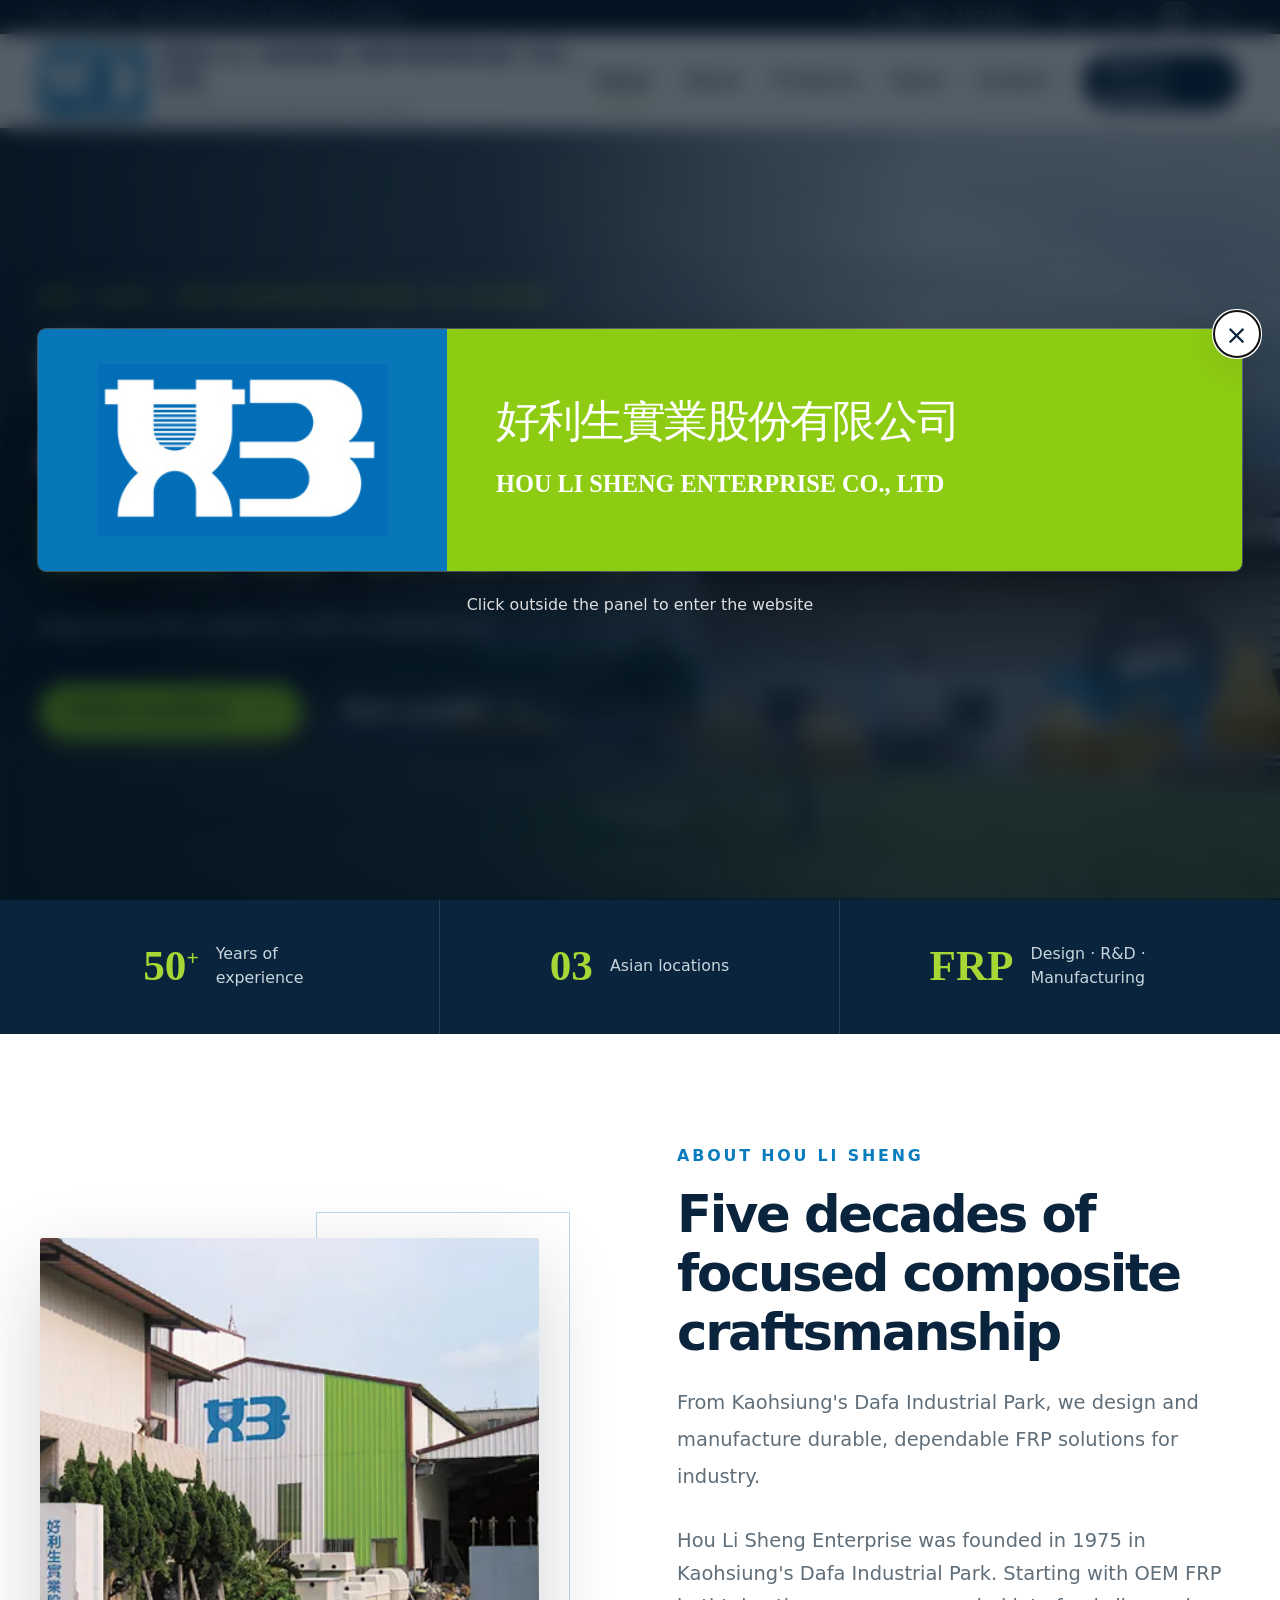
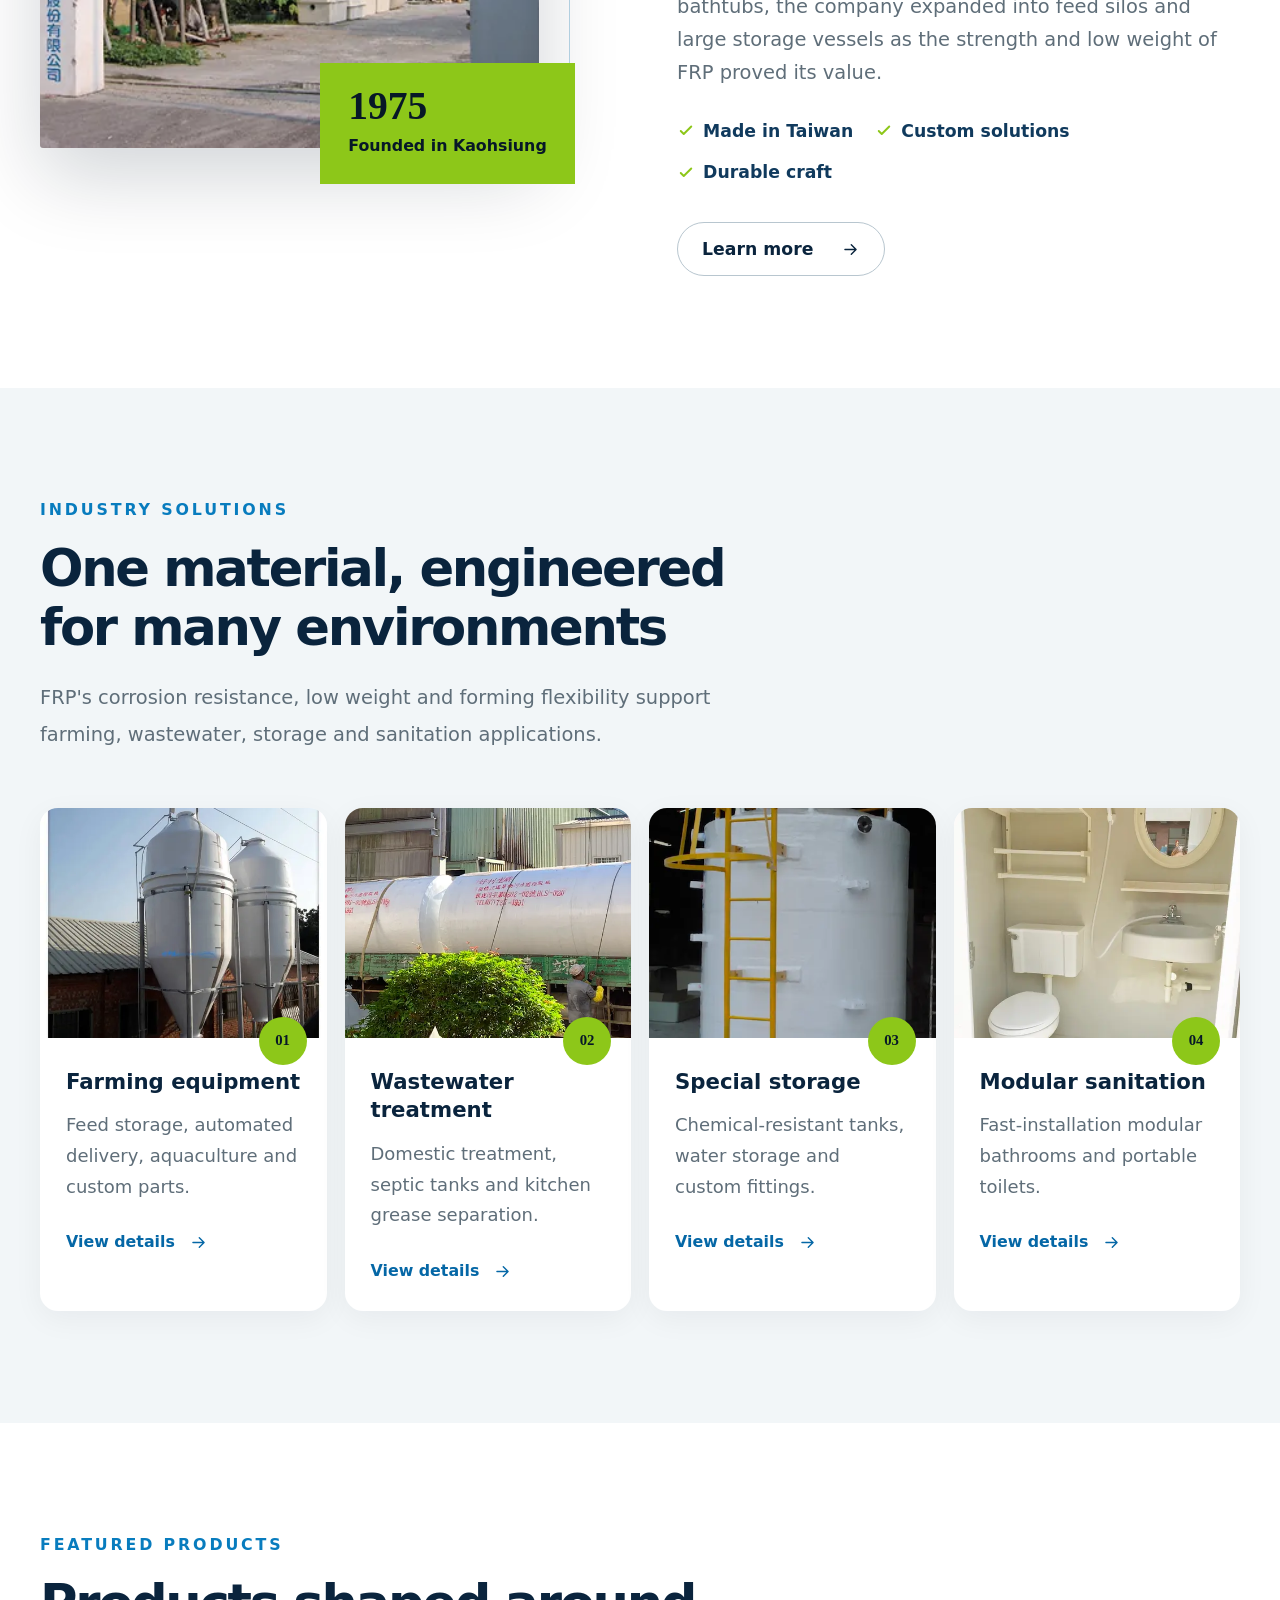
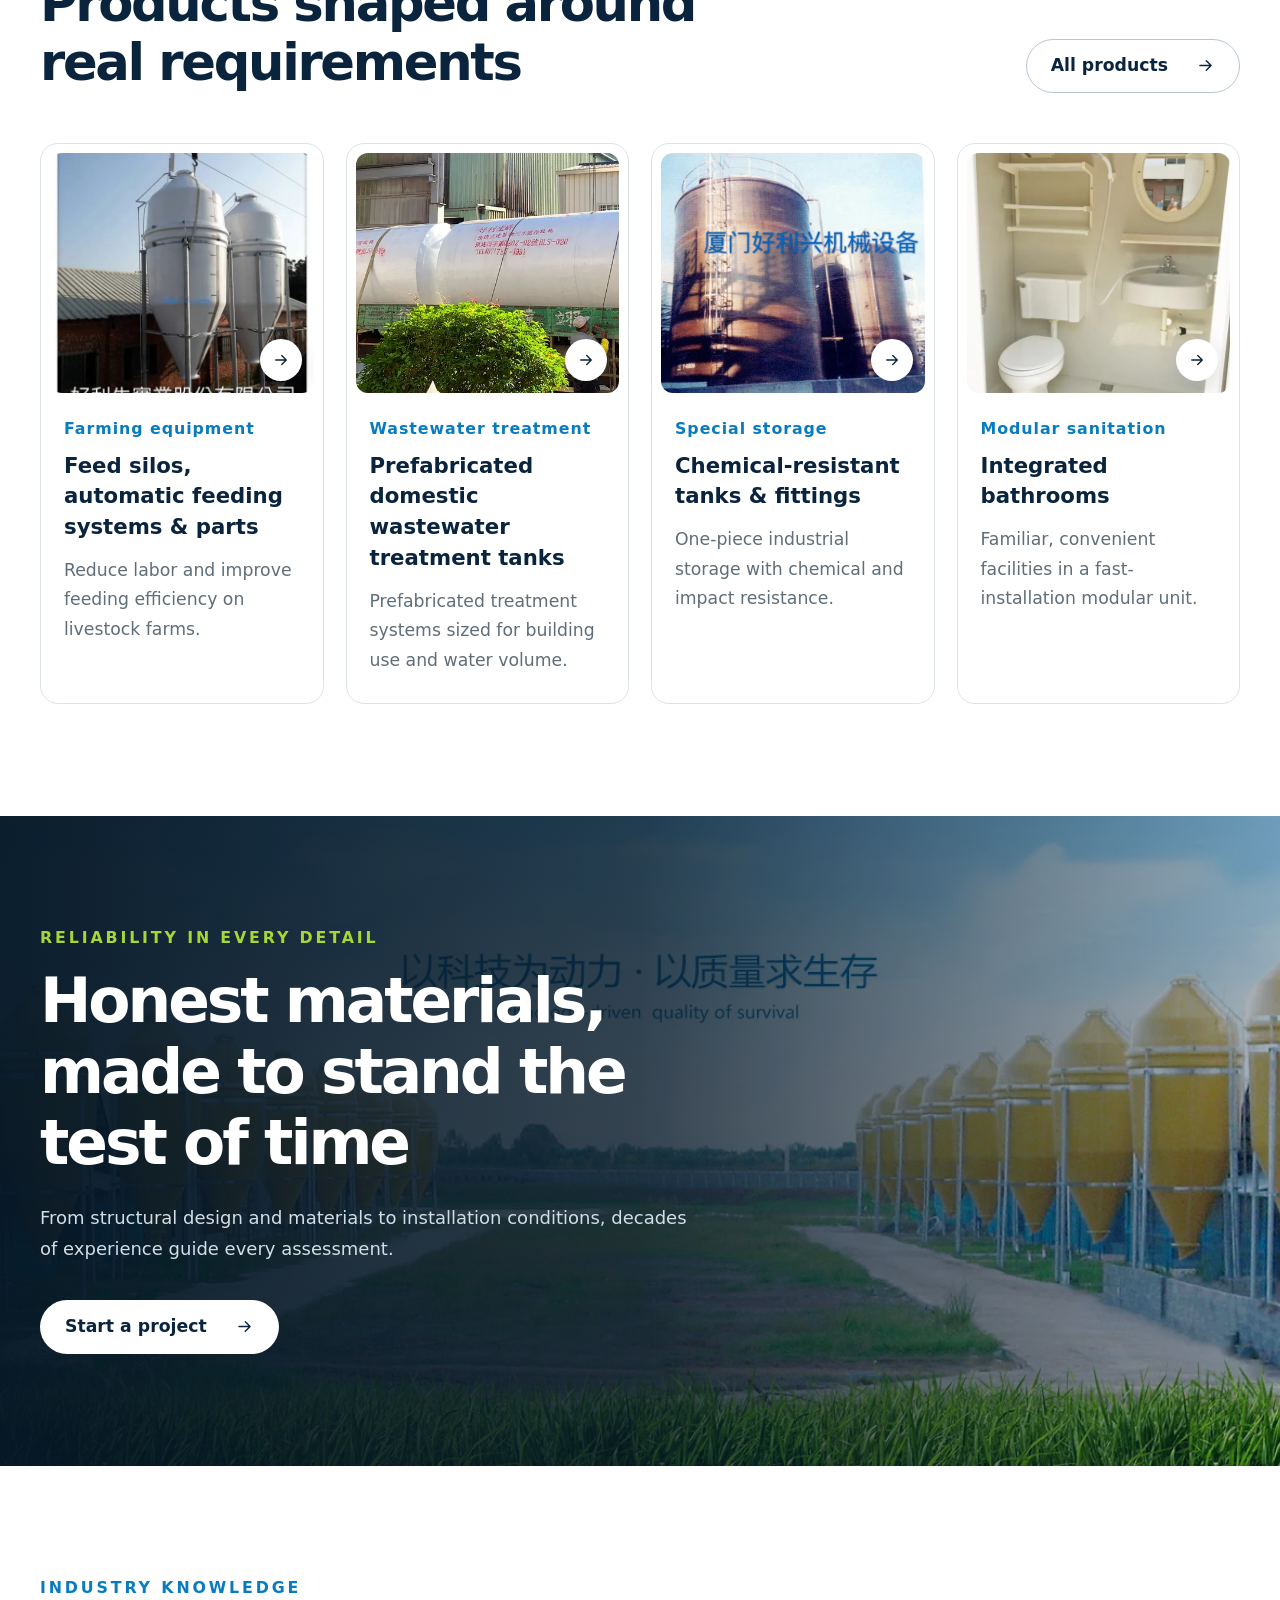
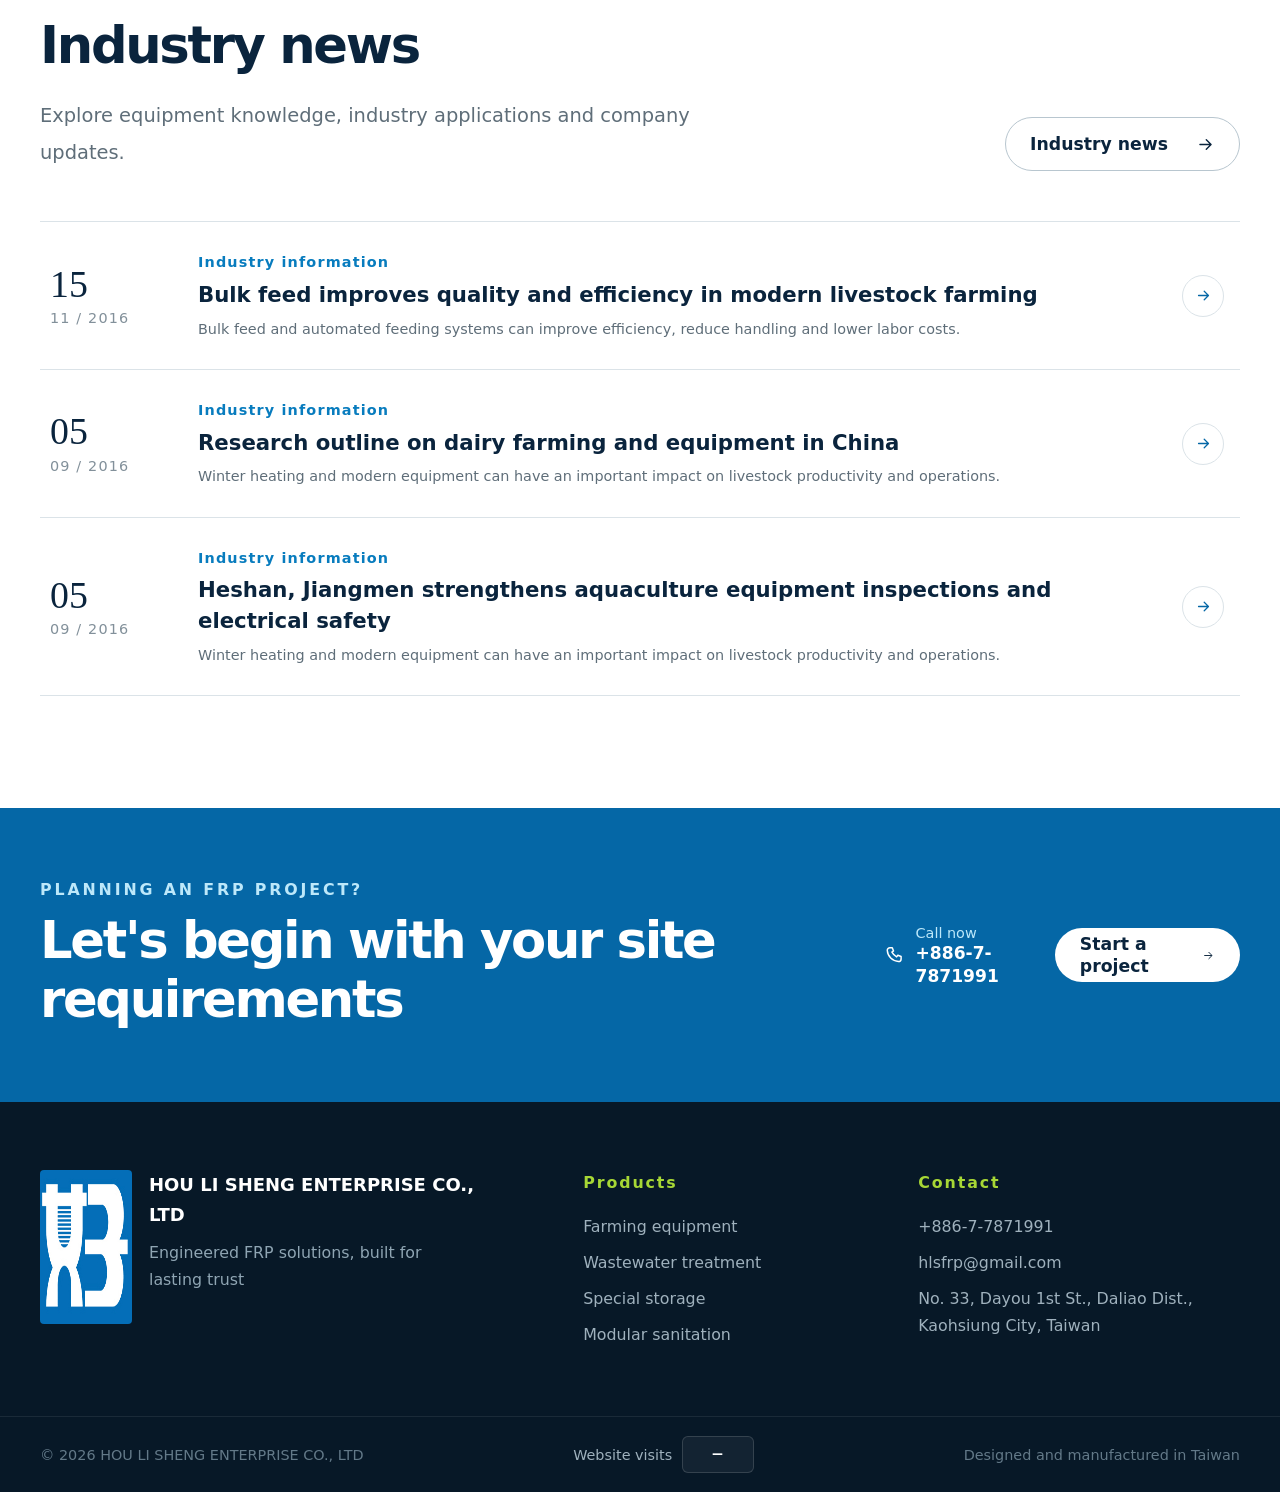
==== index.html @ 3b1efad7 "Release v1.1.0 multilingual site update" ====
<!doctype html>
<html lang="zh-Hant">
  <head>
    <meta charset="UTF-8" />
    <meta name="viewport" content="width=device-width, initial-scale=1.0" />
    <meta name="theme-color" content="#0a243d" />
    <meta name="referrer" content="strict-origin-when-cross-origin" />
    <meta
      http-equiv="Content-Security-Policy"
      content="default-src 'self'; script-src 'self' 'sha256-veTnr4Eda9yhyCfY8hllfegcX+J11ab2pRYOq3/Vygo='; style-src 'self' 'unsafe-inline'; img-src 'self' data:; connect-src 'self' https://page-views-api.ratneshc.com; frame-src https://maps.google.com; font-src 'self' data:; object-src 'none'; base-uri 'self'; form-action 'self' mailto:; upgrade-insecure-requests"
    />
    <meta
      name="description"
      content="好利生實業股份有限公司自 1975 年深耕 FRP 製造，提供養殖設備、污水處理設施、耐酸鹼桶槽、儲水槽、整體浴室與活動廁所等客製化產品。"
    />
    <meta name="keywords" content="好利生,FRP,玻璃纖維,飼料桶,自動送料,污水處理,化糞池,耐酸鹼桶槽,活動廁所" />
    <meta property="og:title" content="好利生實業｜專業 FRP 設計製造" />
    <meta property="og:description" content="超過半世紀的 FRP 設計、研發與製造經驗。" />
    <meta property="og:type" content="website" />
    <meta property="og:image" content="public/assets/legacy/2_rssu.jpg" />
    <link rel="icon" href="public/assets/legacy/www.ico" />
    <link rel="preload" as="image" href="public/assets/optimized/17_u2wr.webp" type="image/webp" fetchpriority="high" />
    <link rel="stylesheet" href="styles.css" />
    <title>好利生實業｜專業 FRP 設計製造</title>
    <script type="application/ld+json">
      {
        "@context": "https://schema.org",
        "@type": "Organization",
        "name": "好利生實業股份有限公司",
        "alternateName": "HOU LI SHENG ENTERPRISE CO., LTD",
        "foundingDate": "1975",
        "email": "hlsfrp@gmail.com",
        "telephone": "+886-7-7871991",
        "faxNumber": "+886-7-7872906",
        "address": {
          "@type": "PostalAddress",
          "streetAddress": "大有一街33號",
          "addressLocality": "大寮區",
          "addressRegion": "高雄市",
          "addressCountry": "TW"
        }
      }
    </script>
    <script src="localization.js" defer></script>
    <script src="content.js" defer></script>
    <script src="content-service.js" defer></script>
    <script src="app.js" defer></script>
  </head>
  <body>
    <a class="skip-link" href="#main-content">跳至主要內容</a>
    <div id="welcome-overlay" class="welcome-overlay" hidden>
      <section class="welcome-panel" role="dialog" aria-modal="true" aria-labelledby="welcome-title">
        <button class="welcome-close" type="button" aria-label="關閉歡迎畫面">×</button>
        <div class="welcome-logo-block">
          <div class="welcome-logo"><img src="public/assets/optimized/11_n090.webp" width="259" height="154" alt="好利生企業識別標誌" /></div>
          <div class="welcome-company">
            <h2 id="welcome-title">好利生實業股份有限公司</h2>
            <p>HOU LI SHENG ENTERPRISE CO., LTD</p>
          </div>
        </div>
        <p class="welcome-hint" data-welcome-hint>點擊畫面周圍進入網站</p>
      </section>
    </div>
    <div id="reload-guard" class="reload-guard" role="status" aria-live="polite" hidden><span></span><p>請稍候，網站安全載入中⋯</p></div>
    <div id="site-shell">
      <header id="site-header" class="site-header"></header>
      <main id="main-content" tabindex="-1"></main>
      <footer id="site-footer" class="site-footer"></footer>
    </div>
    <div id="toast" class="toast" role="status" aria-live="polite"></div>
    <dialog id="lightbox" class="lightbox">
      <button class="lightbox-close" type="button" aria-label="關閉圖片">×</button>
      <img src="" alt="" />
    </dialog>
    <noscript>本網站需要 JavaScript 才能顯示完整內容，請啟用後重新整理。</noscript>
  </body>
</html>
---- styles.css ----
:root {
  --navy-950: #071827;
  --navy-900: #0a243d;
  --navy-800: #103a5d;
  --blue-700: #0567a6;
  --blue-600: #087cbe;
  --blue-100: #dff2fb;
  --lime-500: #8dc719;
  --lime-400: #a7d735;
  --gold-500: #e3aa25;
  --ink: #142432;
  --muted: #5f6e79;
  --line: #dbe3e8;
  --mist: #f2f6f8;
  --white: #fff;
  --shadow-sm: 0 12px 34px rgba(7, 24, 39, 0.09);
  --shadow-lg: 0 28px 80px rgba(7, 24, 39, 0.18);
  --radius-sm: 10px;
  --radius-md: 18px;
  --radius-lg: 28px;
  --container: 1200px;
  color-scheme: light;
  font-family: "Noto Sans TC", "PingFang TC", "Microsoft JhengHei", system-ui, -apple-system, BlinkMacSystemFont, "Segoe UI", sans-serif;
  font-synthesis: none;
  text-rendering: optimizeLegibility;
}

* {
  box-sizing: border-box;
}

[hidden] {
  display: none !important;
}

html {
  scroll-behavior: smooth;
  scroll-padding-top: 110px;
  font-size: 112.5%;
}

body {
  margin: 0;
  color: var(--ink);
  background: var(--white);
  min-width: 320px;
  line-height: 1.7;
  overflow-x: hidden;
}

body::selection {
  background: var(--lime-400);
  color: var(--navy-950);
}

img {
  display: block;
  max-width: 100%;
}

a {
  color: inherit;
  text-decoration: none;
}

button,
input,
textarea {
  font: inherit;
}

button {
  color: inherit;
}

svg {
  fill: none;
  stroke: currentColor;
  stroke-width: 1.8;
  stroke-linecap: round;
  stroke-linejoin: round;
}

.container {
  width: min(calc(100% - 48px), var(--container));
  margin-inline: auto;
}

.section {
  position: relative;
  padding: 112px 0;
}

.skip-link {
  position: fixed;
  z-index: 1000;
  top: 10px;
  left: 10px;
  padding: 10px 16px;
  border-radius: 8px;
  background: var(--white);
  color: var(--navy-950);
  transform: translateY(-150%);
}

.skip-link:focus {
  transform: translateY(0);
}

.eyebrow,
.hero-kicker {
  margin: 0 0 18px;
  color: var(--blue-600);
  font-size: 0.77rem;
  font-weight: 800;
  letter-spacing: 0.18em;
  line-height: 1.3;
  text-transform: uppercase;
}

.section-heading {
  max-width: 760px;
}

.section-heading-center {
  margin-inline: auto;
  text-align: center;
}

.section-heading h2 {
  max-width: 720px;
  margin: 0;
  color: var(--navy-900);
  font-size: clamp(2rem, 4vw, 3.35rem);
  font-weight: 760;
  letter-spacing: -0.045em;
  line-height: 1.16;
}

.section-heading-center h2,
.section-heading-center .section-lead {
  margin-inline: auto;
}

.section-lead {
  max-width: 680px;
  margin: 22px 0 0;
  color: var(--muted);
  font-size: 1.06rem;
  line-height: 1.9;
}

.button {
  display: inline-flex;
  align-items: center;
  justify-content: center;
  min-height: 54px;
  gap: 28px;
  padding: 0 24px;
  border: 1px solid transparent;
  border-radius: 999px;
  font-size: 0.92rem;
  font-weight: 750;
  transition: transform 180ms ease, background 180ms ease, color 180ms ease, border-color 180ms ease;
}

.button svg,
.text-link svg,
.nav-cta svg {
  width: 19px;
  height: 19px;
  transition: transform 180ms ease;
}

.button:hover,
.button:focus-visible {
  transform: translateY(-2px);
}

.button:hover svg,
.text-link:hover svg,
.nav-cta:hover svg {
  transform: translateX(4px);
}

.button-primary {
  background: var(--lime-500);
  color: var(--navy-950);
  box-shadow: 0 12px 28px rgba(141, 199, 25, 0.22);
}

.button-primary:hover {
  background: var(--lime-400);
}

.button-ghost {
  border-color: rgba(255, 255, 255, 0.5);
  color: var(--white);
}

.button-ghost:hover {
  border-color: var(--white);
  background: rgba(255, 255, 255, 0.1);
}

.button-outline {
  border-color: #b8c6cf;
  color: var(--navy-900);
}

.button-outline:hover {
  border-color: var(--navy-900);
  background: var(--navy-900);
  color: var(--white);
}

.button-light {
  background: var(--white);
  color: var(--navy-900);
}

.reveal {
  opacity: 0;
  transform: translateY(24px);
  transition: opacity 650ms ease var(--delay, 0ms), transform 650ms cubic-bezier(0.2, 0.7, 0.2, 1) var(--delay, 0ms);
}

.reveal.visible {
  opacity: 1;
  transform: translateY(0);
}

/* Header */
.site-header {
  position: sticky;
  z-index: 100;
  top: 0;
  background: var(--white);
  box-shadow: 0 1px 0 rgba(10, 36, 61, 0.09);
}

.utility-bar {
  background: var(--navy-950);
  color: #b9c8d2;
  font-size: 0.71rem;
  letter-spacing: 0.08em;
}

.utility-inner {
  display: flex;
  align-items: center;
  justify-content: space-between;
  min-height: 34px;
}

.utility-actions,
.utility-actions a,
.language-switch {
  display: flex;
  align-items: center;
}

.utility-actions {
  gap: 14px;
}

.utility-actions a {
  gap: 7px;
  color: var(--white);
}

.utility-actions svg {
  width: 14px;
  height: 14px;
}

.utility-divider {
  width: 1px;
  height: 13px;
  background: rgba(255, 255, 255, 0.22);
}

.language-switch {
  gap: 4px;
  padding: 0;
  border: 0;
  background: transparent;
}

.language-switch button {
  min-height: 28px;
  padding: 2px 8px;
  border: 1px solid transparent;
  border-radius: 999px;
  background: transparent;
  color: #8da0ad;
  font-size: 0.74rem;
  cursor: pointer;
}

.language-switch button:hover,
.language-switch button:focus-visible {
  color: var(--white);
}

.language-switch button.active {
  border-color: rgba(255, 255, 255, 0.28);
  background: rgba(255, 255, 255, 0.1);
  color: var(--white);
}

.nav-shell {
  background: rgba(255, 255, 255, 0.97);
}

.nav-inner {
  display: flex;
  align-items: center;
  justify-content: space-between;
  min-height: 94px;
}

.brand,
.brand-copy {
  display: flex;
}

.brand {
  align-items: center;
  gap: 15px;
}

.brand-mark {
  display: grid;
  place-items: center;
  width: 114px;
  height: 68px;
  overflow: hidden;
  border-radius: 6px;
  background: var(--blue-700);
  box-shadow: 0 8px 20px rgba(5, 103, 166, 0.16);
}

.brand-mark img {
  width: 100%;
  height: 100%;
  object-fit: contain;
}

.brand-copy {
  flex-direction: column;
  line-height: 1.2;
}

.brand-copy strong {
  color: var(--navy-900);
  font-size: 1.12rem;
  letter-spacing: 0.05em;
}

.brand-copy small {
  margin-top: 6px;
  color: #71818d;
  font-family: Georgia, serif;
  font-size: 0.61rem;
  letter-spacing: 0.08em;
}

.main-nav {
  display: flex;
  align-items: center;
  gap: 32px;
}

.main-nav > a:not(.nav-cta) {
  position: relative;
  padding: 28px 0;
  color: #405361;
  font-size: 0.86rem;
  font-weight: 700;
}

.main-nav > a:not(.nav-cta)::after {
  position: absolute;
  right: 0;
  bottom: 20px;
  left: 0;
  height: 2px;
  background: var(--lime-500);
  content: "";
  transform: scaleX(0);
  transform-origin: left;
  transition: transform 180ms ease;
}

.main-nav > a:hover::after,
.main-nav > a.active::after {
  transform: scaleX(1);
}

.main-nav > a.active {
  color: var(--navy-900);
}

.nav-cta {
  display: inline-flex;
  align-items: center;
  gap: 17px;
  min-height: 44px;
  padding: 0 18px;
  border-radius: 999px;
  background: var(--navy-900);
  color: var(--white);
  font-size: 0.79rem;
  font-weight: 750;
}

.menu-toggle {
  display: none;
  width: 44px;
  height: 44px;
  padding: 11px;
  border: 0;
  border-radius: 50%;
  background: var(--mist);
  cursor: pointer;
}

.menu-toggle span {
  display: block;
  height: 2px;
  margin: 4px 0;
  background: var(--navy-900);
  transition: transform 180ms ease, opacity 180ms ease;
}

/* Home hero */
.hero {
  position: relative;
  min-height: min(770px, calc(100svh - 112px));
  overflow: hidden;
  background: var(--navy-950);
  color: var(--white);
}

.hero-backdrop {
  position: absolute;
  inset: 0;
  background:
    linear-gradient(90deg, rgba(4, 21, 35, 0.95) 0%, rgba(6, 28, 47, 0.76) 39%, rgba(5, 25, 42, 0.18) 72%),
    linear-gradient(0deg, rgba(5, 24, 39, 0.35), transparent 45%),
    url("public/assets/optimized/17_u2wr.webp") center / cover no-repeat;
  transform: scale(1.015);
  animation: hero-in 1.1s cubic-bezier(0.2, 0.7, 0.2, 1) both;
}

.hero::after {
  position: absolute;
  inset: 0;
  background-image: linear-gradient(rgba(255, 255, 255, 0.025) 1px, transparent 1px), linear-gradient(90deg, rgba(255, 255, 255, 0.025) 1px, transparent 1px);
  background-size: 84px 84px;
  content: "";
  pointer-events: none;
}

@keyframes hero-in {
  from { opacity: 0; transform: scale(1.07); }
  to { opacity: 1; transform: scale(1.015); }
}

.hero-layout {
  position: relative;
  z-index: 2;
  display: flex;
  align-items: center;
  justify-content: space-between;
  min-height: inherit;
  padding-block: 110px;
}

.hero-copy {
  max-width: 750px;
  animation: copy-in 850ms 160ms ease both;
}

@keyframes copy-in {
  from { opacity: 0; transform: translateY(25px); }
  to { opacity: 1; transform: translateY(0); }
}

.hero-kicker {
  color: var(--lime-400);
}

.hero-copy h1 {
  margin: 0;
  font-size: clamp(3rem, 6.3vw, 6rem);
  font-weight: 720;
  letter-spacing: -0.065em;
  line-height: 1.06;
}

.hero-copy h1 em {
  color: var(--lime-400);
  font-style: normal;
}

.hero-copy > p:not(.hero-kicker) {
  max-width: 580px;
  margin: 28px 0 0;
  color: #d7e3ea;
  font-size: clamp(1rem, 1.5vw, 1.2rem);
}

.hero-actions {
  display: flex;
  flex-wrap: wrap;
  gap: 14px;
  margin-top: 40px;
}

.hero-stamp {
  display: flex;
  flex: 0 0 144px;
  flex-direction: column;
  align-items: center;
  justify-content: center;
  width: 144px;
  height: 144px;
  margin: 300px 15px 0 40px;
  border: 1px solid rgba(255, 255, 255, 0.42);
  border-radius: 50%;
  background: rgba(5, 25, 42, 0.38);
  backdrop-filter: blur(8px);
  transform: rotate(-8deg);
}

.hero-stamp span,
.hero-stamp small {
  font-size: 0.55rem;
  letter-spacing: 0.15em;
}

.hero-stamp strong {
  margin: -1px 0;
  font-family: Georgia, serif;
  font-size: 2rem;
}

.scroll-cue {
  position: absolute;
  z-index: 3;
  bottom: 30px;
  left: 50%;
  display: flex;
  flex-direction: column;
  align-items: center;
  gap: 10px;
  color: rgba(255, 255, 255, 0.72);
  font-size: 0.66rem;
  letter-spacing: 0.14em;
  text-transform: uppercase;
  transform: translateX(-50%);
}

.scroll-cue i {
  width: 1px;
  height: 32px;
  overflow: hidden;
  background: rgba(255, 255, 255, 0.3);
}

.scroll-cue i::after {
  display: block;
  width: 100%;
  height: 50%;
  background: var(--lime-400);
  content: "";
  animation: scroll-pulse 1.8s ease-in-out infinite;
}

@keyframes scroll-pulse {
  from { transform: translateY(-100%); }
  to { transform: translateY(220%); }
}

.capability-strip {
  background: var(--navy-900);
  color: var(--white);
}

.capability-grid {
  display: grid;
  grid-template-columns: repeat(3, 1fr);
}

.capability-grid > div {
  display: flex;
  align-items: center;
  justify-content: center;
  min-height: 136px;
  gap: 17px;
  border-right: 1px solid rgba(255, 255, 255, 0.12);
}

.capability-grid > div:last-child {
  border: 0;
}

.capability-grid strong {
  color: var(--lime-400);
  font-family: Georgia, serif;
  font-size: 2.4rem;
  line-height: 1;
}

.capability-grid sup {
  font-size: 0.5em;
}

.capability-grid span {
  max-width: 120px;
  color: #c8d5dd;
  font-size: 0.77rem;
  line-height: 1.5;
}

/* About */
.split-layout {
  display: grid;
  grid-template-columns: minmax(0, 0.95fr) minmax(0, 1fr);
  align-items: center;
  gap: clamp(60px, 8vw, 115px);
}

.about-visual {
  position: relative;
  padding: 0 36px 36px 0;
}

.about-visual::before {
  position: absolute;
  top: -26px;
  right: 5px;
  width: 47%;
  height: 84%;
  border: 1px solid #b9d8e8;
  content: "";
}

.image-frame {
  position: relative;
  height: 510px;
  overflow: hidden;
  border-radius: 3px;
  background: var(--mist);
  box-shadow: var(--shadow-lg);
}

.image-frame img {
  width: 100%;
  height: 100%;
  object-fit: cover;
}

.experience-card {
  position: absolute;
  right: 0;
  bottom: 0;
  display: flex;
  flex-direction: column;
  min-width: 190px;
  padding: 24px 28px;
  background: var(--lime-500);
  color: var(--navy-950);
}

.experience-card strong {
  font-family: Georgia, serif;
  font-size: 2.2rem;
  line-height: 1;
}

.experience-card span {
  margin-top: 7px;
  font-size: 0.76rem;
  font-weight: 750;
}

.about-copy .body-copy {
  margin: 28px 0;
  color: var(--muted);
  font-size: 1rem;
}

.mini-values {
  display: flex;
  flex-wrap: wrap;
  gap: 12px 22px;
  margin-bottom: 35px;
}

.mini-values span {
  display: inline-flex;
  align-items: center;
  gap: 8px;
  color: var(--navy-800);
  font-size: 0.82rem;
  font-weight: 750;
}

.mini-values svg {
  width: 18px;
  height: 18px;
  color: var(--lime-500);
  stroke-width: 2.6;
}

/* Category and product cards */
.category-section {
  background: var(--mist);
}

.category-section .section-heading {
  margin-bottom: 54px;
}

.category-grid {
  display: grid;
  grid-template-columns: repeat(4, 1fr);
  gap: 18px;
}

.category-card {
  overflow: hidden;
  border-radius: var(--radius-md);
  background: var(--white);
  box-shadow: 0 8px 30px rgba(7, 24, 39, 0.05);
  transition: transform 220ms ease, box-shadow 220ms ease;
}

.category-card:hover {
  box-shadow: var(--shadow-sm);
  transform: translateY(-6px);
}

.category-image {
  height: 230px;
  overflow: hidden;
  background: #dfe7eb;
}

.category-image img {
  width: 100%;
  height: 100%;
  object-fit: cover;
  transition: transform 500ms ease;
}

.category-card:hover .category-image img {
  transform: scale(1.045);
}

.category-content {
  position: relative;
  min-height: 250px;
  padding: 30px 26px 26px;
}

.category-number {
  position: absolute;
  top: -21px;
  right: 20px;
  display: grid;
  place-items: center;
  width: 48px;
  height: 48px;
  border-radius: 50%;
  background: var(--lime-500);
  color: var(--navy-950);
  font-family: Georgia, serif;
  font-size: 0.82rem;
  font-weight: 700;
}

.category-content h3 {
  margin: 0;
  color: var(--navy-900);
  font-size: 1.25rem;
  line-height: 1.35;
}

.category-content p {
  margin: 14px 0 24px;
  color: var(--muted);
  font-size: 0.87rem;
}

.text-link {
  display: inline-flex;
  align-items: center;
  gap: 14px;
  color: var(--blue-700);
  font-size: 0.78rem;
  font-weight: 750;
}

.heading-row {
  display: flex;
  align-items: flex-end;
  justify-content: space-between;
  gap: 30px;
  margin-bottom: 50px;
}

.product-grid {
  display: grid;
  grid-template-columns: repeat(4, 1fr);
  gap: 22px;
}

.product-card {
  min-width: 0;
  border: 1px solid var(--line);
  border-radius: var(--radius-md);
  background: var(--white);
  transition: transform 220ms ease, border-color 220ms ease, box-shadow 220ms ease;
}

.product-card:hover {
  border-color: transparent;
  box-shadow: var(--shadow-sm);
  transform: translateY(-5px);
}

.product-card > a {
  display: block;
  height: 100%;
}

.product-image {
  position: relative;
  height: 240px;
  margin: 9px 9px 0;
  overflow: hidden;
  border-radius: 12px;
  background: var(--mist);
}

.product-image img {
  width: 100%;
  height: 100%;
  object-fit: cover;
  transition: transform 500ms ease;
}

.product-card:hover .product-image img {
  transform: scale(1.055);
}

.product-arrow {
  position: absolute;
  right: 12px;
  bottom: 12px;
  display: grid;
  place-items: center;
  width: 42px;
  height: 42px;
  border-radius: 50%;
  background: var(--white);
  color: var(--navy-900);
  box-shadow: 0 8px 24px rgba(7, 24, 39, 0.15);
}

.product-arrow svg {
  width: 18px;
  height: 18px;
}

.product-content {
  padding: 23px 23px 28px;
}

.product-content > p {
  margin: 0 0 8px;
  color: var(--blue-600);
  font-size: 0.7rem;
  font-weight: 750;
  letter-spacing: 0.06em;
}

.product-content h3 {
  margin: 0;
  color: var(--navy-900);
  font-size: 1.08rem;
  line-height: 1.45;
}

.product-content > span {
  display: block;
  margin-top: 13px;
  color: var(--muted);
  font-size: 0.82rem;
  line-height: 1.7;
}

/* Quality, news, CTA */
.quality-banner {
  min-height: 580px;
  display: flex;
  align-items: center;
  overflow: hidden;
  background: var(--navy-950);
  color: var(--white);
}

.quality-image {
  position: absolute;
  inset: 0;
  background:
    linear-gradient(90deg, rgba(5, 23, 38, 0.96) 0%, rgba(5, 23, 38, 0.78) 50%, rgba(5, 23, 38, 0.24) 100%),
    url("public/assets/optimized/2_rssu.webp") center / cover no-repeat;
  opacity: 0.9;
}

.quality-content {
  position: relative;
  z-index: 1;
  max-width: var(--container);
}

.quality-content > * {
  max-width: 660px;
}

.quality-content .eyebrow {
  color: var(--lime-400);
}

.quality-content h2 {
  margin: 0;
  font-size: clamp(2.3rem, 4.8vw, 4.2rem);
  letter-spacing: -0.05em;
  line-height: 1.15;
}

.quality-content p:not(.eyebrow) {
  margin: 25px 0 35px;
  color: #d2dee5;
}

.news-preview {
  background: var(--white);
}

.home-news-list {
  border-top: 1px solid var(--line);
}

.news-row {
  border-bottom: 1px solid var(--line);
}

.news-row > a {
  display: grid;
  grid-template-columns: 112px minmax(0, 1fr) 48px;
  align-items: center;
  gap: 36px;
  padding: 28px 10px;
  transition: background 180ms ease, padding 180ms ease;
}

.news-row > a:hover {
  padding-inline: 22px;
  background: var(--mist);
}

.news-row time {
  display: flex;
  flex-direction: column;
  color: var(--navy-900);
  line-height: 1;
}

.news-row time strong {
  font-family: Georgia, serif;
  font-size: 2.1rem;
  font-weight: 500;
}

.news-row time span {
  margin-top: 8px;
  color: #82909a;
  font-size: 0.66rem;
  letter-spacing: 0.08em;
}

.news-row > a > div > p {
  margin: 0 0 5px;
  color: var(--blue-600);
  font-size: 0.65rem;
  font-weight: 800;
  letter-spacing: 0.08em;
}

.news-row h3 {
  margin: 0;
  color: var(--navy-900);
  font-size: 1.08rem;
  line-height: 1.45;
}

.news-row > a > div > span {
  display: block;
  margin-top: 6px;
  color: var(--muted);
  font-size: 0.78rem;
}

.news-row > a > i {
  display: grid;
  place-items: center;
  width: 42px;
  height: 42px;
  border: 1px solid var(--line);
  border-radius: 50%;
  color: var(--blue-700);
  font-style: normal;
  transition: background 180ms ease, color 180ms ease;
}

.news-row > a:hover > i {
  background: var(--lime-500);
  color: var(--navy-950);
}

.news-row i svg {
  width: 17px;
  height: 17px;
}

.cta-section {
  padding-block: 72px;
  background: var(--blue-700);
  color: var(--white);
}

.cta-inner {
  display: flex;
  align-items: center;
  justify-content: space-between;
  gap: 40px;
}

.cta-inner .eyebrow {
  margin-bottom: 10px;
  color: #bde8fa;
}

.cta-inner h2 {
  margin: 0;
  font-size: clamp(1.9rem, 4vw, 3.2rem);
  letter-spacing: -0.045em;
  line-height: 1.16;
}

.cta-actions {
  display: flex;
  align-items: center;
  gap: 28px;
}

.cta-actions > a:not(.button) {
  display: flex;
  align-items: center;
  gap: 12px;
}

.cta-actions > a:not(.button) svg {
  width: 28px;
  height: 28px;
}

.cta-actions span {
  display: flex;
  flex-direction: column;
  line-height: 1.3;
}

.cta-actions small {
  color: #bde8fa;
  font-size: 0.62rem;
}

.cta-actions strong {
  font-size: 0.95rem;
}

/* Page heroes */
.page-hero {
  position: relative;
  display: flex;
  align-items: flex-end;
  min-height: 450px;
  overflow: hidden;
  background: var(--navy-950);
  color: var(--white);
}

.page-hero::before {
  position: absolute;
  inset: 0;
  background:
    linear-gradient(90deg, rgba(5, 22, 36, 0.93), rgba(5, 22, 36, 0.62) 52%, rgba(5, 22, 36, 0.2)),
    var(--page-image) center / cover no-repeat;
  content: "";
  animation: hero-in 950ms ease both;
}

.page-hero-content {
  position: relative;
  z-index: 1;
  padding-bottom: 62px;
}

.page-hero-content > p {
  margin: 0 0 10px;
  color: var(--lime-400);
  font-size: 0.74rem;
  font-weight: 800;
  letter-spacing: 0.13em;
}

.page-hero h1 {
  margin: 0;
  font-size: clamp(2.8rem, 6vw, 5.3rem);
  letter-spacing: -0.06em;
  line-height: 1.05;
}

.breadcrumbs {
  display: flex;
  flex-wrap: wrap;
  align-items: center;
  gap: 9px;
  margin-top: 25px;
  color: rgba(255, 255, 255, 0.68);
  font-size: 0.71rem;
}

.breadcrumbs a:hover {
  color: var(--lime-400);
}

.breadcrumbs strong {
  color: var(--white);
  font-weight: 600;
}

.breadcrumbs.dark {
  margin-top: 0;
  color: #81909b;
}

.breadcrumbs.dark strong {
  color: var(--navy-800);
}

/* About page */
.story-grid {
  display: grid;
  grid-template-columns: minmax(0, 1fr) minmax(380px, 0.82fr);
  gap: clamp(55px, 8vw, 110px);
}

.story-copy {
  margin-top: 35px;
}

.story-copy p {
  margin: 0 0 18px;
  color: var(--muted);
  line-height: 1.95;
}

.story-image-stack {
  position: relative;
  min-height: 670px;
}

.story-main {
  position: absolute;
  top: 0;
  right: 0;
  width: 88%;
  height: 520px;
  object-fit: cover;
  border-radius: 4px;
  box-shadow: var(--shadow-lg);
}

.story-detail {
  position: absolute;
  bottom: 0;
  left: 0;
  width: 70%;
  height: 250px;
  border: 10px solid var(--white);
  object-fit: cover;
  box-shadow: var(--shadow-sm);
}

.timeline-section {
  overflow: hidden;
  background: var(--navy-900);
  color: var(--white);
}

.timeline-section::before {
  position: absolute;
  top: -180px;
  right: -100px;
  width: 500px;
  height: 500px;
  border: 1px solid rgba(255, 255, 255, 0.08);
  border-radius: 50%;
  content: "";
}

.timeline-section .eyebrow {
  color: var(--lime-400);
}

.timeline-section .section-heading h2 {
  color: var(--white);
}

.timeline {
  display: grid;
  grid-template-columns: repeat(4, 1fr);
  margin-top: 65px;
}

.timeline-item {
  position: relative;
}

.timeline-item strong {
  color: var(--lime-400);
  font-family: Georgia, serif;
  font-size: 2.1rem;
  font-weight: 500;
}

.timeline-item span {
  position: relative;
  display: block;
  width: 100%;
  height: 1px;
  margin: 22px 0;
  background: rgba(255, 255, 255, 0.2);
}

.timeline-item span::before {
  position: absolute;
  top: -5px;
  left: 0;
  width: 11px;
  height: 11px;
  border-radius: 50%;
  background: var(--lime-500);
  content: "";
}

.timeline-item p {
  max-width: 210px;
  margin: 0;
  color: #c9d6dd;
  font-size: 0.87rem;
}

.principles-section {
  background: var(--mist);
}

.principles-grid {
  display: grid;
  grid-template-columns: repeat(3, 1fr);
  gap: 1px;
  overflow: hidden;
  border-radius: var(--radius-md);
  background: var(--line);
}

.principle {
  min-height: 300px;
  padding: 46px 40px;
  background: var(--white);
}

.principle > span {
  color: var(--lime-500);
  font-family: Georgia, serif;
  font-size: 1rem;
}

.principle h3 {
  margin: 55px 0 14px;
  color: var(--navy-900);
  font-size: 1.55rem;
}

.principle p {
  margin: 0;
  color: var(--muted);
}

/* Product index */
.product-index-intro {
  padding-bottom: 55px;
}

.product-jump {
  display: flex;
  flex-wrap: wrap;
  justify-content: center;
  gap: 10px;
  margin-top: 36px;
}

.product-jump button {
  padding: 10px 17px;
  border: 1px solid var(--line);
  border-radius: 999px;
  background: var(--white);
  color: var(--navy-800);
  font-size: 0.8rem;
  font-weight: 700;
  cursor: pointer;
  transition: background 180ms ease, color 180ms ease;
}

.product-jump button:hover,
.product-jump button:focus-visible {
  background: var(--navy-900);
  color: var(--white);
}

.product-category {
  padding-top: 75px;
  scroll-margin-top: 125px;
}

.section-tint {
  background: var(--mist);
}

.category-heading {
  display: grid;
  grid-template-columns: 80px minmax(0, 1fr);
  align-items: start;
  gap: 25px;
  margin-bottom: 42px;
}

.category-heading > span {
  color: var(--lime-500);
  font-family: Georgia, serif;
  font-size: 2.1rem;
  line-height: 1;
}

.category-heading .eyebrow {
  margin-bottom: 8px;
}

.category-heading h2 {
  max-width: 680px;
  margin: 0;
  color: var(--navy-900);
  font-size: clamp(1.6rem, 3vw, 2.5rem);
  letter-spacing: -0.04em;
  line-height: 1.28;
}

.product-category .product-grid {
  grid-template-columns: repeat(3, 1fr);
}

/* Product detail */
.product-detail-hero {
  padding: 75px 0 90px;
  overflow: hidden;
  background: var(--mist);
}

.product-hero-grid {
  display: grid;
  grid-template-columns: minmax(0, 0.9fr) minmax(420px, 1.05fr);
  align-items: center;
  gap: clamp(50px, 8vw, 110px);
}

.product-hero-copy .eyebrow {
  margin-top: 65px;
}

.product-hero-copy h1 {
  margin: 0;
  color: var(--navy-900);
  font-size: clamp(2.5rem, 5vw, 4.8rem);
  letter-spacing: -0.06em;
  line-height: 1.08;
}

.product-hero-copy > p:not(.eyebrow) {
  max-width: 570px;
  margin: 25px 0 35px;
  color: var(--muted);
  font-size: 1.05rem;
}

.product-detail-actions {
  display: flex;
  flex-wrap: wrap;
  gap: 12px;
}

.product-detail-actions .button {
  min-height: 52px;
  gap: 14px;
  padding-inline: 20px;
}

.product-hero-image {
  position: relative;
  height: 590px;
  padding: 0;
  overflow: hidden;
  border: 0;
  border-radius: 4px;
  background: #e4eaed;
  box-shadow: var(--shadow-lg);
  cursor: zoom-in;
}

.product-hero-image::before {
  position: absolute;
  z-index: 1;
  top: 20px;
  right: 20px;
  width: 75px;
  height: 75px;
  border-top: 2px solid var(--lime-500);
  border-right: 2px solid var(--lime-500);
  content: "";
}

.product-hero-image img {
  width: 100%;
  height: 100%;
  object-fit: cover;
}

.product-hero-image > span {
  position: absolute;
  right: 16px;
  bottom: 16px;
  padding: 7px 12px;
  border-radius: 999px;
  background: rgba(7, 24, 39, 0.78);
  color: var(--white);
  font-size: 0.68rem;
  backdrop-filter: blur(6px);
}

.product-facts {
  padding-block: 0;
  background: var(--navy-900);
  color: var(--white);
}

.facts-grid {
  display: grid;
  grid-template-columns: repeat(2, minmax(0, 1fr));
}

.fact-block {
  min-height: 345px;
  padding: 54px 45px;
  border-right: 1px solid rgba(255, 255, 255, 0.12);
}

.fact-block:last-child {
  border: 0;
}

.fact-icon {
  display: grid;
  place-items: center;
  width: 45px;
  height: 45px;
  margin-bottom: 34px;
  border: 1px solid rgba(255, 255, 255, 0.25);
  border-radius: 50%;
  color: var(--lime-400);
}

.fact-icon svg {
  width: 21px;
  height: 21px;
}

.fact-block .eyebrow {
  margin-bottom: 18px;
  color: var(--lime-400);
}

.fact-block > p:not(.eyebrow),
.fact-block li {
  color: #ced9df;
  font-size: 0.9rem;
}

.fact-block ul {
  display: grid;
  gap: 11px;
  margin: 0;
  padding: 0;
  list-style: none;
}

.fact-block li {
  display: flex;
  gap: 9px;
}

.fact-block li svg {
  flex: 0 0 17px;
  width: 17px;
  margin-top: 4px;
  color: var(--lime-400);
  stroke-width: 2.4;
}

.product-gallery-section {
  background: var(--white);
  scroll-margin-top: 125px;
}

.product-gallery-section .section-heading {
  margin-bottom: 45px;
}

.detail-gallery {
  display: grid;
  grid-template-columns: repeat(2, minmax(0, 1fr));
  gap: 22px;
}

.detail-gallery.single {
  grid-template-columns: minmax(0, 760px);
}

.gallery-trigger {
  position: relative;
  height: 520px;
  padding: 0;
  overflow: hidden;
  border: 0;
  border-radius: var(--radius-md);
  background: var(--mist);
  cursor: zoom-in;
}

.gallery-trigger img {
  width: 100%;
  height: 100%;
  object-fit: contain;
  transition: transform 450ms ease;
}

.detail-gallery .gallery-trigger img {
  object-fit: cover;
}

.gallery-trigger:hover img {
  transform: scale(1.03);
}

.gallery-trigger > span {
  position: absolute;
  right: 12px;
  bottom: 12px;
  padding: 6px 10px;
  border-radius: 999px;
  background: rgba(7, 24, 39, 0.72);
  color: var(--white);
  font-size: 0.62rem;
}

.spec-images {
  display: grid;
  grid-template-columns: repeat(2, minmax(0, 1fr));
  gap: 20px;
  margin-top: 45px;
}

.spec-images h2 {
  grid-column: 1 / -1;
  margin: 0 0 10px;
  color: var(--navy-900);
  font-size: 2rem;
}

.spec-card {
  height: auto;
  min-height: 220px;
  padding: 24px;
  border: 1px solid var(--line);
  background: var(--white);
}

.spec-card img {
  max-height: 420px;
}

.product-specification-section {
  scroll-margin-top: 125px;
  background: var(--mist);
}

.product-specification-section .section-heading {
  margin-bottom: 42px;
}

.back-link {
  margin-top: 55px;
}

.back-link a,
.article-back {
  color: var(--blue-700);
  font-size: 0.83rem;
  font-weight: 750;
}

/* News pages */
.news-index {
  background: var(--white);
}

.news-layout {
  display: grid;
  grid-template-columns: minmax(250px, 0.34fr) minmax(0, 1fr);
  align-items: start;
  gap: clamp(50px, 7vw, 100px);
}

.archive-aside {
  position: sticky;
  top: 145px;
  padding: 35px;
  border-radius: var(--radius-md);
  background: var(--navy-900);
  color: var(--white);
}

.archive-aside .eyebrow {
  color: var(--lime-400);
}

.archive-aside h2 {
  margin: 0;
  font-size: 1.7rem;
  line-height: 1.3;
}

.archive-aside > p:not(.eyebrow) {
  margin: 17px 0 45px;
  color: #c6d4dc;
  font-size: 0.84rem;
}

.archive-aside > strong {
  display: block;
  color: var(--lime-400);
  font-family: Georgia, serif;
  font-size: 4rem;
  line-height: 1;
}

.archive-aside > span {
  color: #9bb0bd;
  font-size: 0.72rem;
}

.article-header {
  padding: 90px 0 80px;
  background: var(--mist);
}

.article-header-inner {
  max-width: 980px;
}

.article-header .eyebrow {
  margin-top: 65px;
}

.article-header h1 {
  max-width: 960px;
  margin: 0;
  color: var(--navy-900);
  font-size: clamp(2.3rem, 5vw, 4.4rem);
  letter-spacing: -0.055em;
  line-height: 1.17;
}

.article-meta {
  display: flex;
  flex-wrap: wrap;
  gap: 20px 28px;
  margin-top: 32px;
  color: #72828d;
  font-size: 0.76rem;
}

.article-meta span {
  display: flex;
  align-items: center;
  gap: 7px;
}

.article-meta svg {
  width: 16px;
  height: 16px;
}

.article-layout {
  display: grid;
  grid-template-columns: minmax(0, 1fr) 290px;
  align-items: start;
  gap: clamp(50px, 8vw, 110px);
  padding-block: 85px 120px;
}

.article-body {
  max-width: 780px;
  color: #344957;
}

.article-body p {
  margin: 0 0 22px;
  font-size: 1rem;
  line-height: 2;
}

.article-body .article-lead {
  margin-bottom: 35px;
  padding-left: 23px;
  border-left: 3px solid var(--lime-500);
  color: var(--navy-800);
  font-size: 1.2rem;
  font-weight: 650;
}

.article-body h2 {
  margin: 48px 0 18px;
  color: var(--navy-900);
  font-size: 1.7rem;
}

.archive-note {
  margin: 45px 0 30px;
  padding: 17px 20px;
  border-radius: 9px;
  background: var(--blue-100);
  color: var(--blue-700);
  font-size: 0.78rem;
}

.article-side {
  position: sticky;
  top: 145px;
  border-top: 3px solid var(--navy-900);
}

.article-side .eyebrow {
  margin: 22px 0 5px;
}

.article-side a {
  display: block;
  padding: 20px 0;
  border-bottom: 1px solid var(--line);
}

.article-side time {
  display: block;
  margin-bottom: 5px;
  color: #8a979f;
  font-size: 0.67rem;
}

.article-side strong {
  display: block;
  color: var(--navy-800);
  font-size: 0.82rem;
  line-height: 1.6;
}

/* Contact */
.contact-intro {
  background: var(--white);
}

.contact-intro-grid {
  display: grid;
  grid-template-columns: minmax(0, 0.85fr) minmax(470px, 1fr);
  align-items: start;
  gap: clamp(55px, 8vw, 115px);
}

.contact-summary {
  position: sticky;
  top: 155px;
}

.quick-contact {
  display: grid;
  gap: 13px;
  margin-top: 45px;
}

.quick-contact a {
  display: flex;
  align-items: center;
  gap: 17px;
  padding: 20px 23px;
  border: 1px solid var(--line);
  border-radius: 12px;
  transition: border-color 180ms ease, transform 180ms ease;
}

.quick-contact a:hover {
  border-color: var(--blue-600);
  transform: translateX(4px);
}

.quick-contact svg {
  width: 25px;
  height: 25px;
  color: var(--blue-600);
}

.quick-contact span {
  display: flex;
  flex-direction: column;
  line-height: 1.35;
}

.quick-contact small {
  color: var(--muted);
  font-size: 0.7rem;
}

.quick-contact strong {
  color: var(--navy-900);
  font-size: 1rem;
}

.inquiry-form {
  padding: 42px;
  border-radius: var(--radius-md);
  background: var(--mist);
  box-shadow: var(--shadow-sm);
}

.form-heading {
  margin-bottom: 30px;
  padding-bottom: 25px;
  border-bottom: 1px solid var(--line);
}

.form-heading .eyebrow {
  margin-bottom: 8px;
}

.form-heading h2 {
  margin: 0;
  color: var(--navy-900);
  font-size: 1.7rem;
}

.form-heading > p:last-child {
  margin: 10px 0 0;
  color: var(--muted);
  font-size: 0.94rem;
}

.inquiry-form label {
  display: grid;
  gap: 7px;
  margin-bottom: 19px;
  color: var(--navy-800);
  font-size: 0.74rem;
  font-weight: 750;
}

.form-row {
  display: grid;
  grid-template-columns: repeat(2, 1fr);
  gap: 17px;
}

.inquiry-form input,
.inquiry-form textarea {
  width: 100%;
  border: 1px solid #cfd9df;
  border-radius: 9px;
  outline: 0;
  background: var(--white);
  color: var(--ink);
  transition: border-color 180ms ease, box-shadow 180ms ease;
}

.inquiry-form input {
  height: 50px;
  padding: 0 14px;
}

.inquiry-form textarea {
  resize: vertical;
  padding: 12px 14px;
}

.inquiry-form input:focus,
.inquiry-form textarea:focus {
  border-color: var(--blue-600);
  box-shadow: 0 0 0 3px rgba(8, 124, 190, 0.11);
}

.inquiry-form .button {
  width: 100%;
  border: 0;
  cursor: pointer;
}

.inquiry-form .button:disabled {
  cursor: wait;
  opacity: 0.6;
}

.form-trap {
  position: absolute !important;
  width: 1px !important;
  height: 1px !important;
  overflow: hidden !important;
  clip-path: inset(50%) !important;
}

.form-hint {
  margin: 14px 0 0;
  color: #7b8992;
  font-size: 0.67rem;
}

.locations-section {
  background: var(--mist);
}

.locations-section .section-heading {
  margin-bottom: 52px;
}

.location-grid {
  display: grid;
  grid-template-columns: repeat(3, 1fr);
  gap: 20px;
}

.location-card {
  display: flex;
  flex-direction: column;
  overflow: hidden;
  border-radius: var(--radius-md);
  background: var(--white);
  box-shadow: 0 10px 30px rgba(7, 24, 39, 0.06);
}

.location-image {
  position: relative;
  height: 220px;
  overflow: hidden;
  background: #dbe4e8;
}

.location-image::after {
  position: absolute;
  inset: 50% 0 0;
  background: linear-gradient(transparent, rgba(5, 23, 38, 0.75));
  content: "";
}

.location-image img {
  width: 100%;
  height: 100%;
  object-fit: cover;
  transition: transform 500ms ease;
}

.location-card:hover .location-image img {
  transform: scale(1.05);
}

.location-image span {
  position: absolute;
  z-index: 1;
  bottom: 17px;
  left: 20px;
  color: var(--white);
  font-size: 0.73rem;
  font-weight: 800;
  letter-spacing: 0.08em;
}

.location-content {
  display: flex;
  flex: 1;
  flex-direction: column;
  padding: 28px;
}

.location-content h3 {
  min-height: 55px;
  margin: 0 0 20px;
  color: var(--navy-900);
  font-size: 1.08rem;
  line-height: 1.5;
}

.location-content a:hover {
  color: var(--blue-700);
  text-decoration: underline;
}

.contact-details {
  display: grid;
  gap: 0;
  margin: auto 0 0;
}

.contact-details > div {
  display: grid;
  grid-template-columns: 76px minmax(0, 1fr);
  gap: 12px;
  padding: 11px 0;
  border-top: 1px solid var(--line);
}

.contact-details dt {
  color: var(--blue-600);
  font-size: 0.76rem;
  font-weight: 800;
}

.contact-details dd {
  min-width: 0;
  margin: 0;
  overflow-wrap: anywhere;
  color: var(--muted);
  font-size: 0.88rem;
  line-height: 1.55;
}

.map-section {
  position: relative;
  height: 520px;
}

.map-section iframe {
  width: 100%;
  height: 100%;
  border: 0;
  filter: saturate(0.7) contrast(1.05);
}

.map-card {
  position: absolute;
  top: 50%;
  left: max(24px, calc((100% - var(--container)) / 2));
  display: flex;
  align-items: center;
  gap: 16px;
  max-width: 390px;
  padding: 24px 28px;
  border-radius: 14px;
  background: var(--navy-900);
  color: var(--white);
  box-shadow: var(--shadow-lg);
  transform: translateY(-50%);
}

.map-card svg {
  flex: 0 0 30px;
  width: 30px;
  height: 30px;
  color: var(--lime-400);
}

.map-card span {
  display: flex;
  flex-direction: column;
}

.map-card small {
  color: var(--lime-400);
  font-size: 0.65rem;
  font-weight: 800;
  letter-spacing: 0.08em;
}

.map-card strong {
  margin-top: 5px;
  font-size: 0.9rem;
}

/* Footer */
.footer-main {
  padding: 68px 0;
  background: var(--navy-950);
  color: var(--white);
}

.footer-grid {
  display: grid;
  grid-template-columns: 1.25fr 0.7fr 0.85fr;
  gap: 70px;
}

.footer-brand {
  display: flex;
  align-items: flex-start;
  gap: 17px;
}

.footer-brand img {
  width: 92px;
  border-radius: 4px;
}

.footer-brand strong {
  font-size: 1rem;
}

.footer-brand p {
  max-width: 310px;
  margin: 9px 0 0;
  color: #8fa5b3;
  font-size: 0.75rem;
}

.footer-label {
  margin: 0 0 17px;
  color: var(--lime-400);
  font-size: 0.69rem;
  font-weight: 800;
  letter-spacing: 0.12em;
}

.footer-links,
.footer-contact {
  display: grid;
  gap: 9px;
  color: #9fb1bd;
  font-size: 0.77rem;
}

.footer-links a:hover,
.footer-contact a:hover {
  color: var(--white);
}

.footer-bottom {
  padding: 19px 0;
  border-top: 1px solid rgba(255, 255, 255, 0.08);
  background: var(--navy-950);
  color: #637988;
  font-size: 0.64rem;
}

.footer-bottom .container {
  display: flex;
  align-items: center;
  justify-content: space-between;
  gap: 30px;
}

.visitor-counter {
  display: inline-flex;
  align-items: center;
  gap: 10px;
  color: #9fb1bd;
}

.visitor-counter strong {
  min-width: 72px;
  padding: 4px 10px;
  border: 1px solid rgba(255, 255, 255, 0.14);
  border-radius: 6px;
  background: rgba(255, 255, 255, 0.05);
  color: var(--white);
  font-family: ui-monospace, SFMono-Regular, Consolas, monospace;
  font-size: 0.88rem;
  letter-spacing: 0.1em;
  text-align: center;
}

/* First-visit brand welcome */
.welcome-open {
  overflow: hidden;
}

.welcome-overlay {
  position: fixed;
  z-index: 1000;
  inset: 0;
  display: grid;
  place-items: center;
  padding: 28px;
  background: rgba(4, 19, 32, 0.68);
  opacity: 0;
  backdrop-filter: blur(10px);
  transition: opacity 180ms ease;
}

.welcome-overlay.visible {
  opacity: 1;
}

.welcome-panel {
  position: relative;
  width: min(1280px, 94vw);
  border-radius: 8px;
  outline: 1px solid rgba(255, 255, 255, 0.24);
  background: transparent;
  box-shadow: 0 35px 100px rgba(0, 0, 0, 0.38);
}

.welcome-logo-block {
  display: grid;
  grid-template-columns: minmax(340px, 0.34fr) minmax(0, 0.66fr);
  min-height: 240px;
  overflow: hidden;
  border-radius: 8px;
}

.welcome-logo,
.welcome-company {
  display: flex;
  justify-content: center;
}

.welcome-logo {
  align-items: center;
  padding: 35px;
  background: #0877b9;
}

.welcome-logo img {
  width: min(290px, 100%);
  height: auto;
}

.welcome-company {
  flex-direction: column;
  padding: 42px clamp(34px, 3.8vw, 55px);
  background: #8ecb13;
  color: var(--white);
}

.welcome-company h2 {
  margin: 0;
  font-size: clamp(2rem, 3.4vw, 3.35rem);
  letter-spacing: -0.045em;
  line-height: 1.15;
}

.welcome-company p {
  margin: 17px 0 0;
  font-family: Georgia, serif;
  font-size: clamp(1rem, 1.9vw, 1.5rem);
  font-weight: 700;
}

.welcome-close {
  position: absolute;
  z-index: 2;
  top: -18px;
  right: -18px;
  display: grid;
  place-items: center;
  width: 46px;
  height: 46px;
  border: 0;
  border-radius: 50%;
  background: var(--white);
  color: var(--navy-900);
  font-size: 1.5rem;
  cursor: pointer;
  box-shadow: var(--shadow-sm);
}

.welcome-hint {
  position: absolute;
  right: 0;
  bottom: -48px;
  left: 0;
  margin: 0;
  color: rgba(255, 255, 255, 0.86);
  font-size: 0.88rem;
  text-align: center;
}

.reload-guard {
  position: fixed;
  z-index: 1100;
  inset: 0;
  display: grid;
  place-content: center;
  justify-items: center;
  background: rgba(255, 255, 255, 0.96);
  color: var(--navy-900);
}

.reload-guard span {
  width: 38px;
  height: 38px;
  border: 3px solid var(--blue-100);
  border-top-color: var(--blue-600);
  border-radius: 50%;
  animation: guard-spin 700ms linear infinite;
}

.reload-guard p {
  margin: 18px 0 0;
  font-size: 1rem;
}

@keyframes guard-spin {
  to { transform: rotate(360deg); }
}

/* Lightbox and feedback */
.lightbox {
  width: min(94vw, 1100px);
  max-height: 92vh;
  padding: 20px;
  overflow: visible;
  border: 0;
  border-radius: 16px;
  background: var(--white);
  box-shadow: var(--shadow-lg);
}

.lightbox::backdrop {
  background: rgba(3, 13, 22, 0.88);
  backdrop-filter: blur(4px);
}

.lightbox img {
  width: 100%;
  max-height: calc(92vh - 40px);
  object-fit: contain;
}

.lightbox-close {
  position: absolute;
  z-index: 2;
  top: -16px;
  right: -16px;
  display: grid;
  place-items: center;
  width: 40px;
  height: 40px;
  border: 0;
  border-radius: 50%;
  background: var(--lime-500);
  color: var(--navy-950);
  font-size: 1.5rem;
  cursor: pointer;
}

.toast {
  position: fixed;
  z-index: 300;
  right: 24px;
  bottom: 24px;
  max-width: 360px;
  padding: 14px 18px;
  border-radius: 10px;
  background: var(--navy-950);
  color: var(--white);
  box-shadow: var(--shadow-lg);
  font-size: 0.78rem;
  opacity: 0;
  transform: translateY(15px);
  transition: opacity 180ms ease, transform 180ms ease;
  pointer-events: none;
}

.toast.show {
  opacity: 1;
  transform: translateY(0);
}

.not-found {
  display: grid;
  min-height: 70vh;
  place-items: center;
  padding: 80px 24px;
  text-align: center;
}

.not-found p {
  margin: 0;
  color: var(--lime-500);
  font-family: Georgia, serif;
  font-size: 6rem;
  line-height: 1;
}

.not-found h1 {
  margin: 15px 0 30px;
  color: var(--navy-900);
}

.load-error {
  min-height: 60vh;
  display: grid;
  place-items: center;
}

/* Tablet */
@media (max-width: 1040px) {
  .main-nav {
    gap: 20px;
  }

  .brand-copy small {
    display: none;
  }

  .category-grid,
  .product-grid {
    grid-template-columns: repeat(2, 1fr);
  }

  .story-grid,
  .contact-intro-grid {
    gap: 55px;
  }

  .product-hero-grid {
    grid-template-columns: minmax(0, 0.9fr) minmax(360px, 1fr);
    gap: 50px;
  }

  .product-hero-image {
    height: 510px;
  }

  .location-content {
    padding: 22px;
  }
}

/* Mobile navigation and layouts */
@media (max-width: 820px) {
  .container {
    width: min(calc(100% - 32px), var(--container));
  }

  .section {
    padding: 80px 0;
  }

  .utility-inner > span,
  .utility-divider {
    display: none;
  }

  .utility-inner {
    justify-content: flex-end;
  }

  .utility-actions {
    width: 100%;
    justify-content: space-between;
  }

  .nav-inner {
    min-height: 80px;
  }

  .menu-toggle {
    display: block;
    flex: 0 0 44px;
    margin-left: 12px;
  }

  .brand {
    min-width: 0;
  }

  .brand-copy {
    min-width: 0;
  }

  .brand-copy strong {
    overflow: hidden;
    text-overflow: ellipsis;
    white-space: nowrap;
  }

  .menu-open .menu-toggle span:nth-child(1) {
    transform: translateY(6px) rotate(45deg);
  }

  .menu-open .menu-toggle span:nth-child(2) {
    opacity: 0;
  }

  .menu-open .menu-toggle span:nth-child(3) {
    transform: translateY(-6px) rotate(-45deg);
  }

  .main-nav {
    position: absolute;
    top: 114px;
    right: 0;
    left: 0;
    display: grid;
    gap: 0;
    padding: 18px 24px 25px;
    background: var(--white);
    box-shadow: 0 20px 45px rgba(7, 24, 39, 0.14);
    opacity: 0;
    visibility: hidden;
    transform: translateY(-12px);
    transition: opacity 180ms ease, transform 180ms ease, visibility 180ms ease;
  }

  .menu-open .main-nav {
    opacity: 1;
    visibility: visible;
    transform: translateY(0);
  }

  .main-nav > a:not(.nav-cta) {
    padding: 13px 4px;
    border-bottom: 1px solid var(--line);
  }

  .main-nav > a:not(.nav-cta)::after {
    display: none;
  }

  .nav-cta {
    justify-content: center;
    margin-top: 16px;
  }

  .hero {
    min-height: 700px;
  }

  .hero-backdrop {
    background:
      linear-gradient(90deg, rgba(4, 21, 35, 0.94), rgba(5, 25, 42, 0.63)),
      linear-gradient(0deg, rgba(5, 24, 39, 0.45), transparent 55%),
      url("public/assets/optimized/17_u2wr.webp") 63% center / cover no-repeat;
  }

  .hero-layout {
    padding-block: 85px 125px;
  }

  .hero-stamp {
    display: none;
  }

  .capability-grid {
    grid-template-columns: 1fr;
  }

  .capability-grid > div {
    min-height: 100px;
    border-right: 0;
    border-bottom: 1px solid rgba(255, 255, 255, 0.12);
  }

  .split-layout,
  .story-grid,
  .product-hero-grid,
  .contact-intro-grid,
  .article-layout {
    grid-template-columns: 1fr;
  }

  .contact-summary {
    position: static;
  }

  .about-visual {
    max-width: 570px;
    margin-inline: auto;
  }

  .image-frame {
    height: 470px;
  }

  .heading-row,
  .cta-inner {
    align-items: flex-start;
    flex-direction: column;
  }

  .quality-banner {
    min-height: 550px;
  }

  .quality-image {
    background:
      linear-gradient(90deg, rgba(5, 23, 38, 0.95), rgba(5, 23, 38, 0.65)),
      url("public/assets/optimized/2_rssu.webp") center / cover no-repeat;
  }

  .timeline {
    grid-template-columns: repeat(2, 1fr);
    gap: 45px 0;
  }

  .principles-grid,
  .facts-grid,
  .location-grid {
    grid-template-columns: 1fr;
  }

  .principle {
    min-height: 230px;
  }

  .principle h3 {
    margin-top: 30px;
  }

  .product-category .product-grid {
    grid-template-columns: repeat(2, 1fr);
  }

  .product-hero-copy .eyebrow {
    margin-top: 45px;
  }

  .product-hero-image {
    height: 520px;
  }

  .facts-grid {
    width: 100%;
  }

  .fact-block {
    min-height: auto;
    padding: 48px 32px;
    border-right: 0;
    border-bottom: 1px solid rgba(255, 255, 255, 0.12);
  }

  .detail-gallery {
    grid-template-columns: 1fr;
  }

  .news-layout {
    grid-template-columns: 1fr;
  }

  .archive-aside,
  .article-side {
    position: static;
  }

  .article-layout {
    padding-block: 70px;
  }

  .footer-grid {
    grid-template-columns: 1fr 1fr;
  }

  .footer-brand {
    grid-column: 1 / -1;
  }
}

@media (max-width: 560px) {
  .brand-mark {
    width: 86px;
    height: 51px;
  }

  .brand-copy strong {
    max-width: 190px;
    font-size: 0.87rem;
  }

  .hero-copy h1 {
    font-size: clamp(2.7rem, 13vw, 4.1rem);
  }

  .hero-actions,
  .hero-actions .button {
    width: 100%;
  }

  .product-detail-actions {
    display: grid;
  }

  .product-detail-actions .button {
    width: 100%;
  }

  .category-grid,
  .product-grid,
  .product-category .product-grid {
    grid-template-columns: 1fr;
  }

  .category-image,
  .product-image {
    height: 260px;
  }

  .about-visual {
    padding: 0 18px 30px 0;
  }

  .image-frame {
    height: 420px;
  }

  .experience-card {
    min-width: 160px;
    padding: 20px;
  }

  .heading-row .button {
    width: 100%;
  }

  .news-row > a {
    grid-template-columns: 70px minmax(0, 1fr);
    gap: 16px;
    padding-inline: 0;
  }

  .news-row > a:hover {
    padding-inline: 8px;
  }

  .news-row > a > i,
  .news-row > a > div > span {
    display: none;
  }

  .news-row time strong {
    font-size: 1.7rem;
  }

  .cta-actions {
    width: 100%;
    align-items: flex-start;
    flex-direction: column;
  }

  .cta-actions .button {
    width: 100%;
  }

  .page-hero {
    min-height: 390px;
  }

  .story-image-stack {
    min-height: 510px;
  }

  .story-main {
    width: 92%;
    height: 390px;
  }

  .story-detail {
    height: 190px;
  }

  .timeline {
    grid-template-columns: 1fr;
  }

  .timeline-item p {
    max-width: none;
  }

  .category-heading {
    grid-template-columns: 50px minmax(0, 1fr);
    gap: 12px;
  }

  .product-detail-hero {
    padding-top: 45px;
  }

  .product-hero-image,
  .gallery-trigger {
    height: 430px;
  }

  .spec-images {
    grid-template-columns: 1fr;
  }

  .spec-card {
    height: auto;
    min-height: 180px;
  }

  .article-header {
    padding: 60px 0;
  }

  .article-header .eyebrow {
    margin-top: 45px;
  }

  .inquiry-form {
    padding: 28px 20px;
  }

  .form-row {
    grid-template-columns: 1fr;
    gap: 0;
  }

  .map-card {
    right: 16px;
    left: 16px;
    max-width: none;
  }

  .footer-grid,
  .footer-bottom .container {
    grid-template-columns: 1fr;
    flex-direction: column;
    gap: 35px;
  }

  .footer-brand {
    grid-column: auto;
  }

  .visitor-counter {
    width: 100%;
    justify-content: space-between;
  }

  .welcome-overlay {
    padding: 18px;
  }

  .welcome-logo-block {
    grid-template-columns: 1fr;
  }

  .welcome-logo {
    padding: 24px 55px;
  }

  .welcome-company {
    padding: 28px 24px;
    text-align: center;
  }

  .welcome-company h2 {
    font-size: 1.55rem;
  }

  .welcome-company p {
    font-size: 0.82rem;
  }

  .welcome-close {
    top: -14px;
    right: -10px;
  }

  .lightbox {
    padding: 10px;
  }

  .lightbox-close {
    top: -12px;
    right: -7px;
  }
}

/* Readability: the primary audience benefits from larger labels and body copy. */
.utility-bar,
.language-switch button,
.brand-copy small,
.scroll-cue,
.news-row time span,
.news-row > a > div > p,
.news-row > a > div > span,
.cta-actions small,
.breadcrumbs,
.product-hero-image > span,
.gallery-trigger > span,
.archive-aside > span,
.article-meta,
.article-side time,
.form-hint,
.footer-bottom,
.toast {
  font-size: 0.8rem;
}

.eyebrow,
.hero-kicker,
.capability-grid span,
.experience-card span,
.text-link,
.product-content > p,
.back-link a,
.article-back,
.archive-note,
.article-side strong,
.quick-contact small,
.inquiry-form label,
.location-image span,
.contact-details dt,
.map-card small,
.footer-brand p,
.footer-label,
.footer-links,
.footer-contact {
  font-size: 0.88rem;
}

.main-nav > a:not(.nav-cta),
.nav-cta,
.button,
.product-jump button,
.mini-values span,
.product-content > span,
.fact-block > p:not(.eyebrow),
.fact-block li,
.archive-aside > p:not(.eyebrow),
.quick-contact strong,
.map-card strong,
.contact-details dd {
  font-size: 0.96rem;
}

.section-lead,
.about-copy .body-copy,
.product-hero-copy > p:not(.eyebrow),
.article-body p {
  font-size: 1.08rem;
}

.category-content p {
  font-size: 1rem;
}

.category-content h3,
.product-content h3,
.news-row h3,
.location-content h3 {
  font-size: 1.18rem;
}

.brand-copy strong {
  font-size: 1.2rem;
}

@media (prefers-reduced-motion: reduce) {
  *,
  *::before,
  *::after {
    scroll-behavior: auto !important;
    animation-duration: 0.01ms !important;
    animation-iteration-count: 1 !important;
    transition-duration: 0.01ms !important;
  }
}
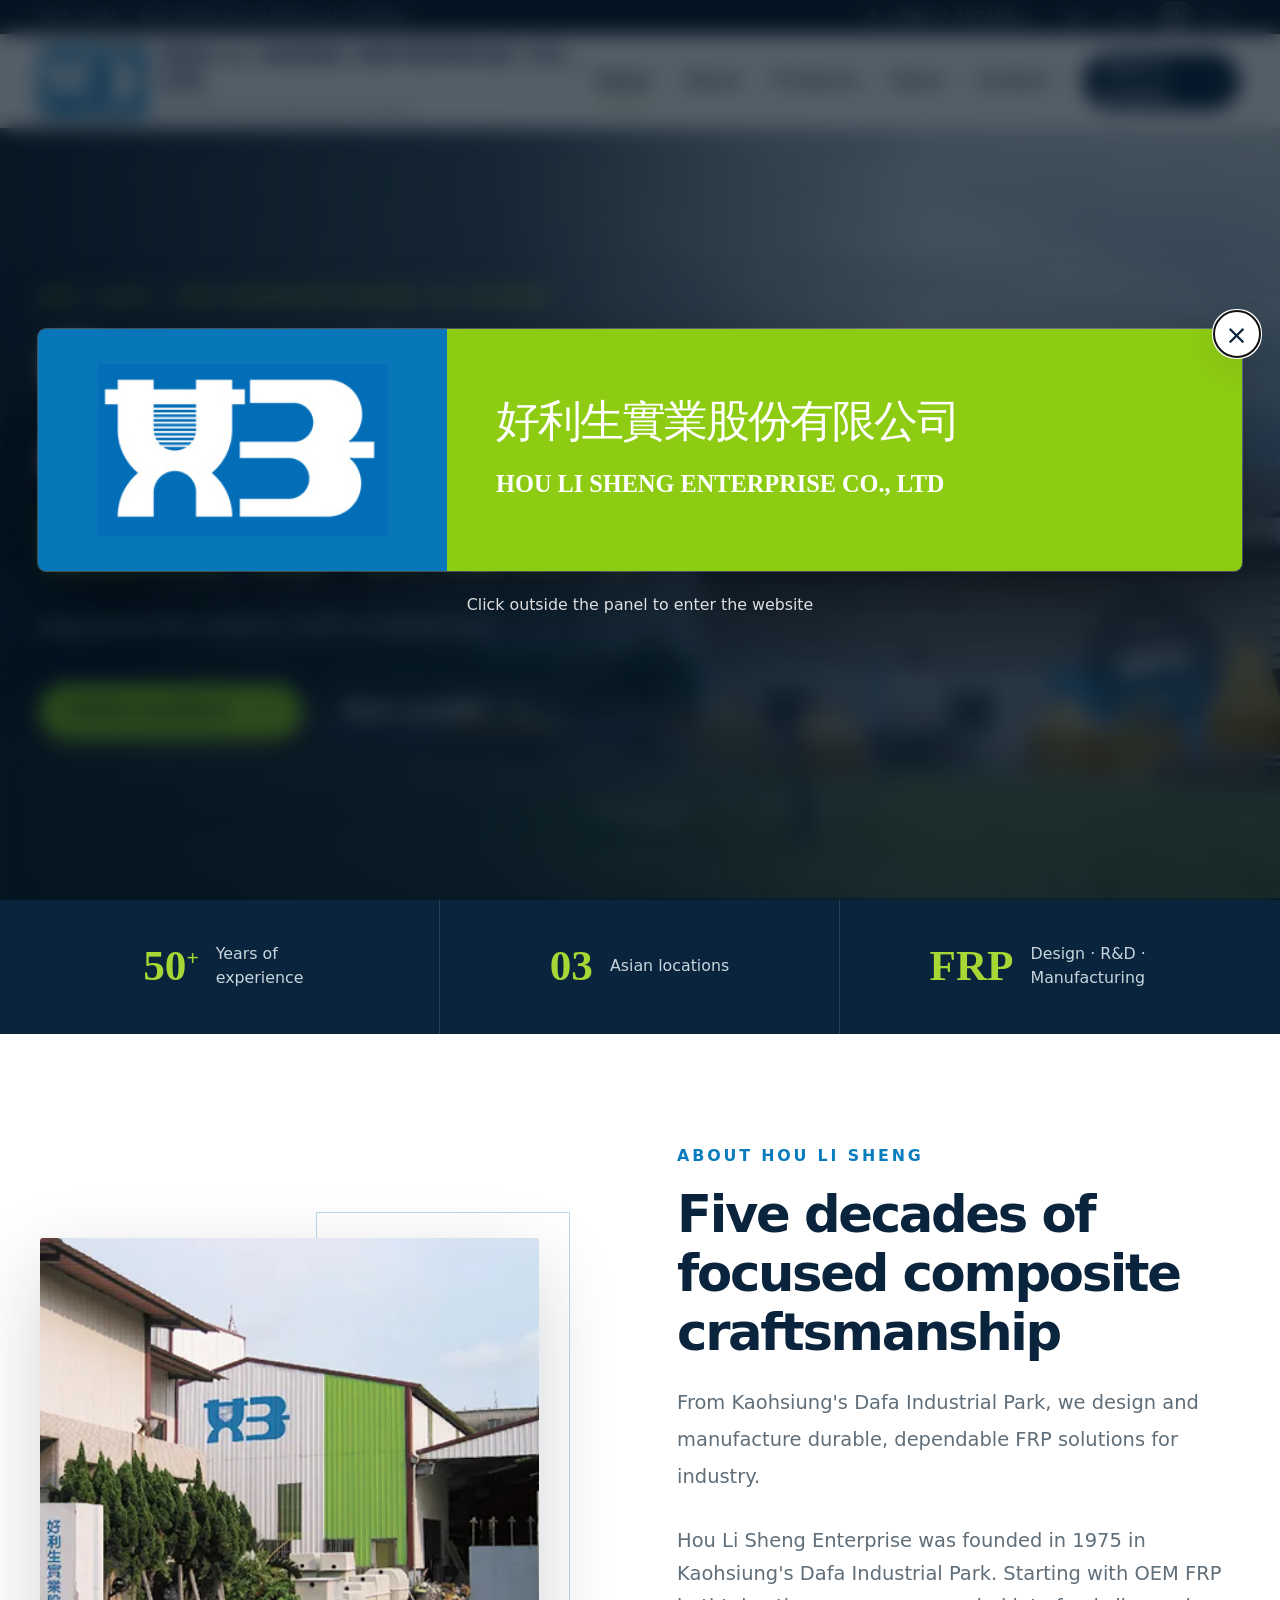
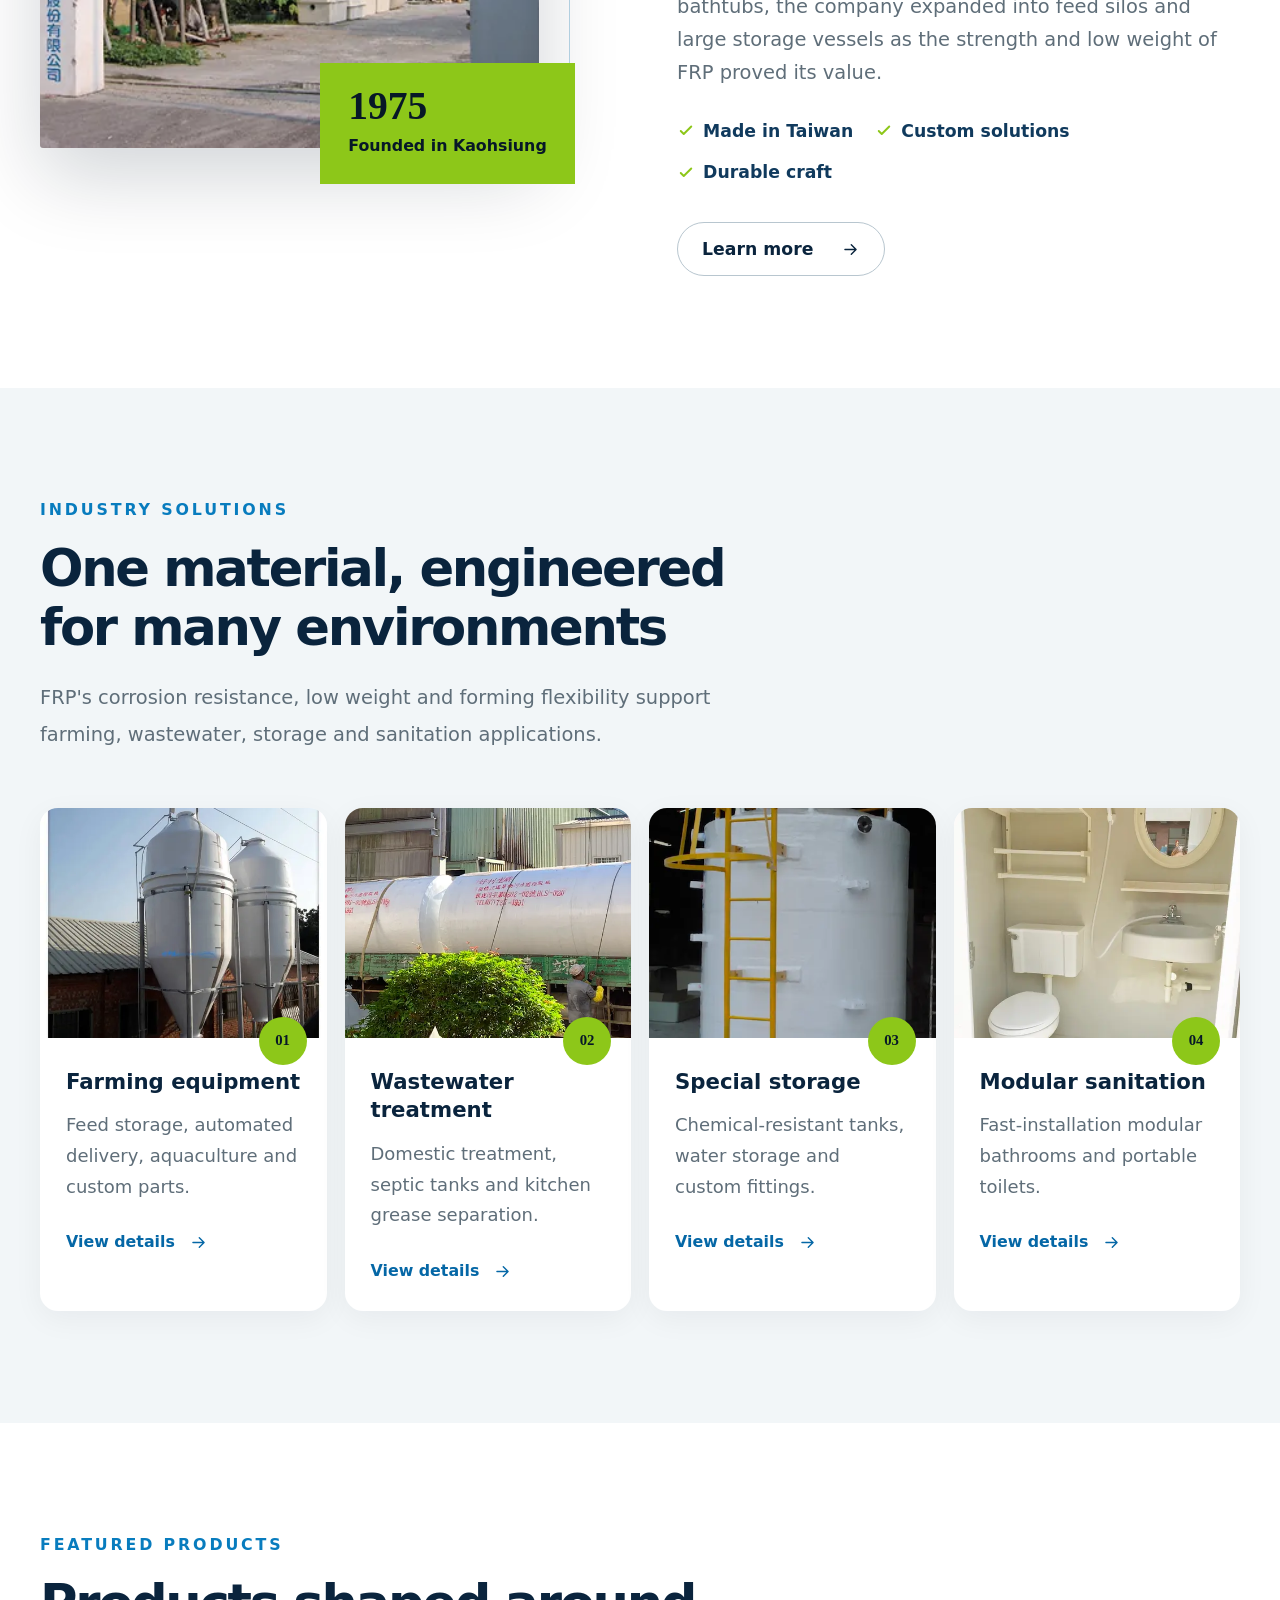
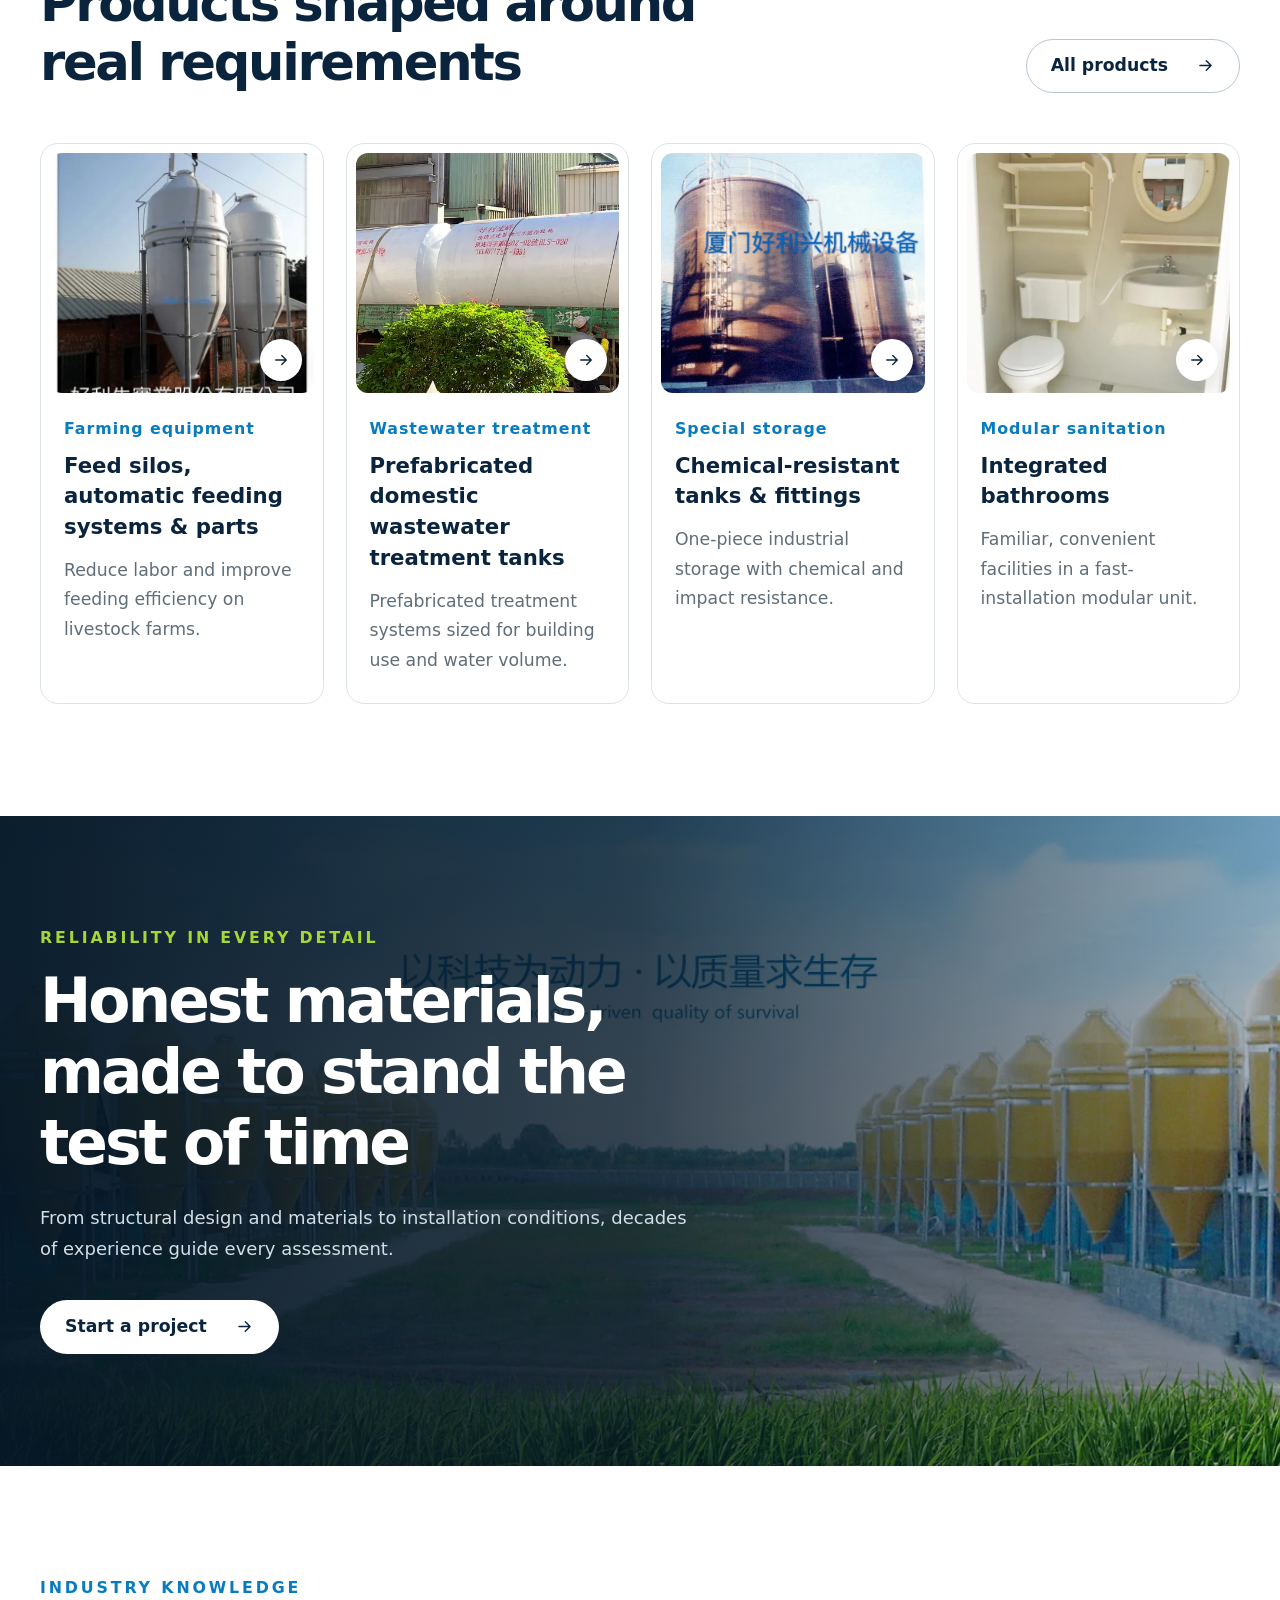
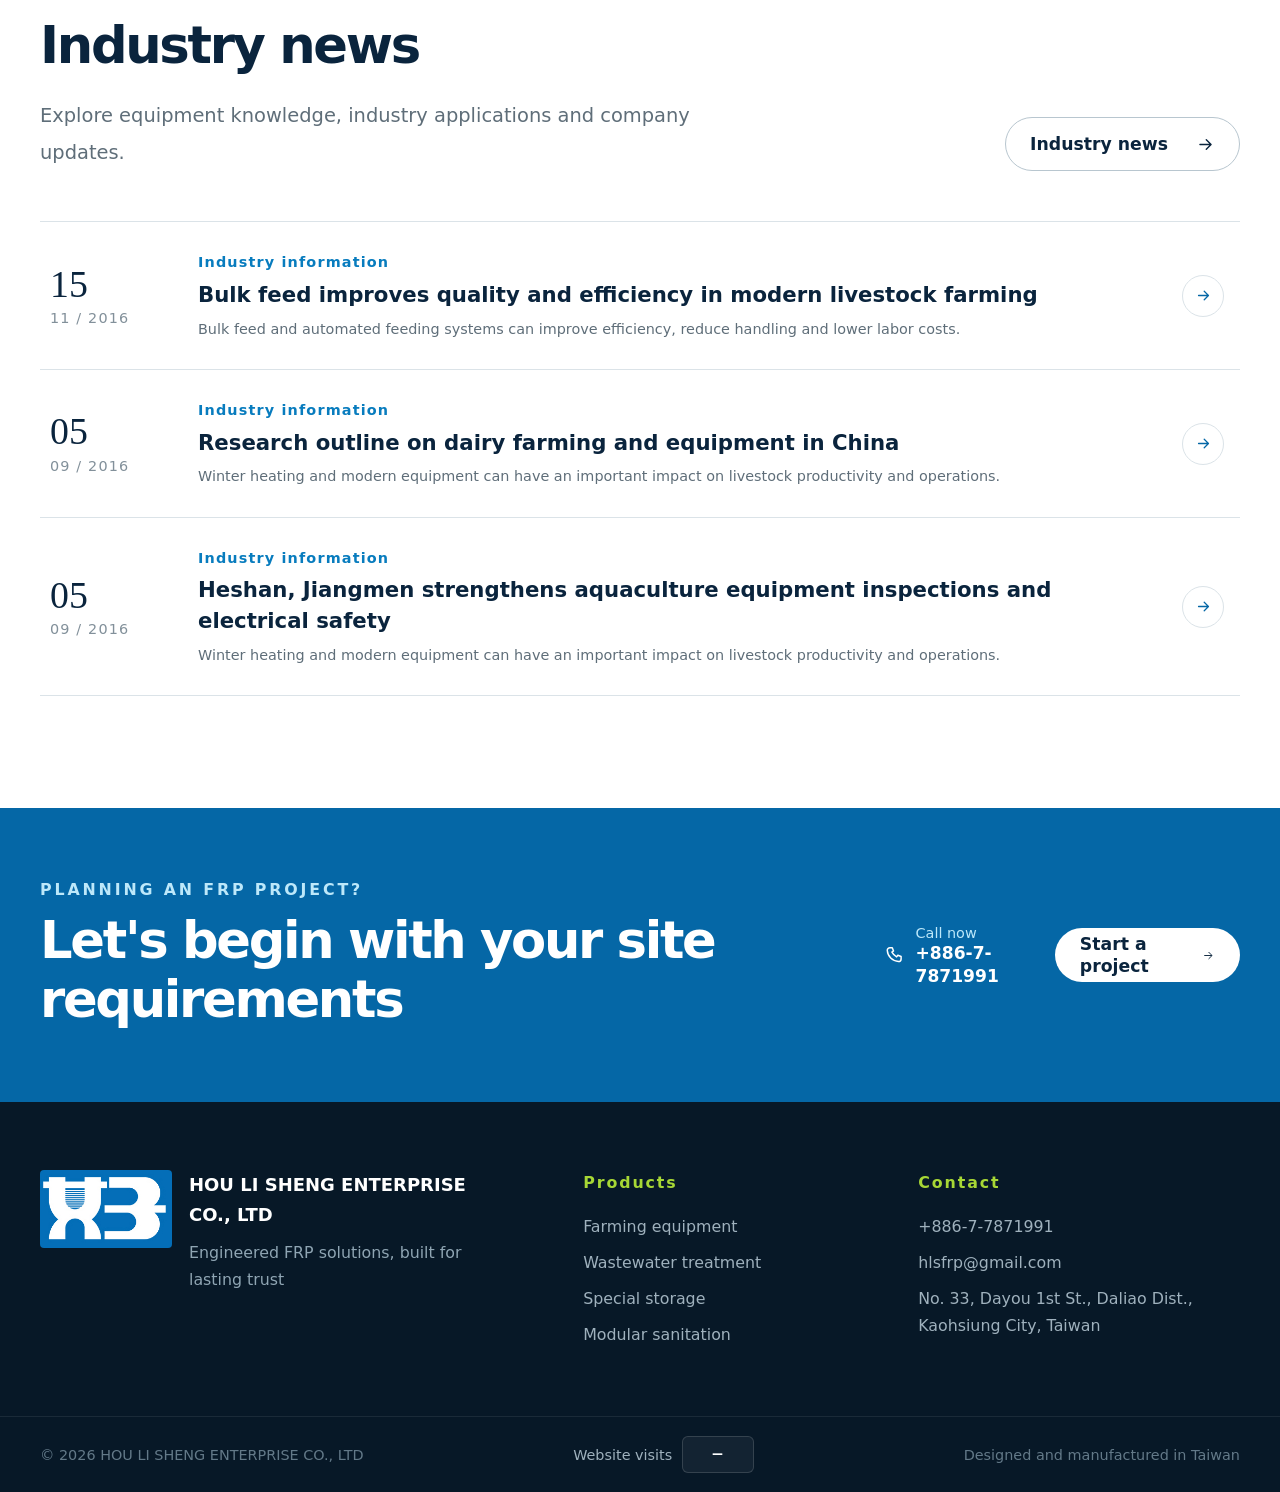
==== commit 59e09137: "Release v1.1.1 footer logo and map fixes" ====
--- a/index.html
+++ b/index.html
@@ -7,7 +7,7 @@
     <meta name="referrer" content="strict-origin-when-cross-origin" />
     <meta
       http-equiv="Content-Security-Policy"
-      content="default-src 'self'; script-src 'self' 'sha256-veTnr4Eda9yhyCfY8hllfegcX+J11ab2pRYOq3/Vygo='; style-src 'self' 'unsafe-inline'; img-src 'self' data:; connect-src 'self' https://page-views-api.ratneshc.com; frame-src https://maps.google.com; font-src 'self' data:; object-src 'none'; base-uri 'self'; form-action 'self' mailto:; upgrade-insecure-requests"
+      content="default-src 'self'; script-src 'self' 'sha256-veTnr4Eda9yhyCfY8hllfegcX+J11ab2pRYOq3/Vygo='; style-src 'self' 'unsafe-inline'; img-src 'self' data:; connect-src 'self' https://page-views-api.ratneshc.com; frame-src https://maps.google.com https://www.google.com; font-src 'self' data:; object-src 'none'; base-uri 'self'; form-action 'self' mailto:; upgrade-insecure-requests"
     />
     <meta
       name="description"
--- a/styles.css
+++ b/styles.css
@@ -2146,7 +2146,11 @@
 }
 
 .footer-brand img {
-  width: 92px;
+  flex: 0 0 auto;
+  width: 132px;
+  height: auto;
+  aspect-ratio: 259 / 154;
+  object-fit: contain;
   border-radius: 4px;
 }
 
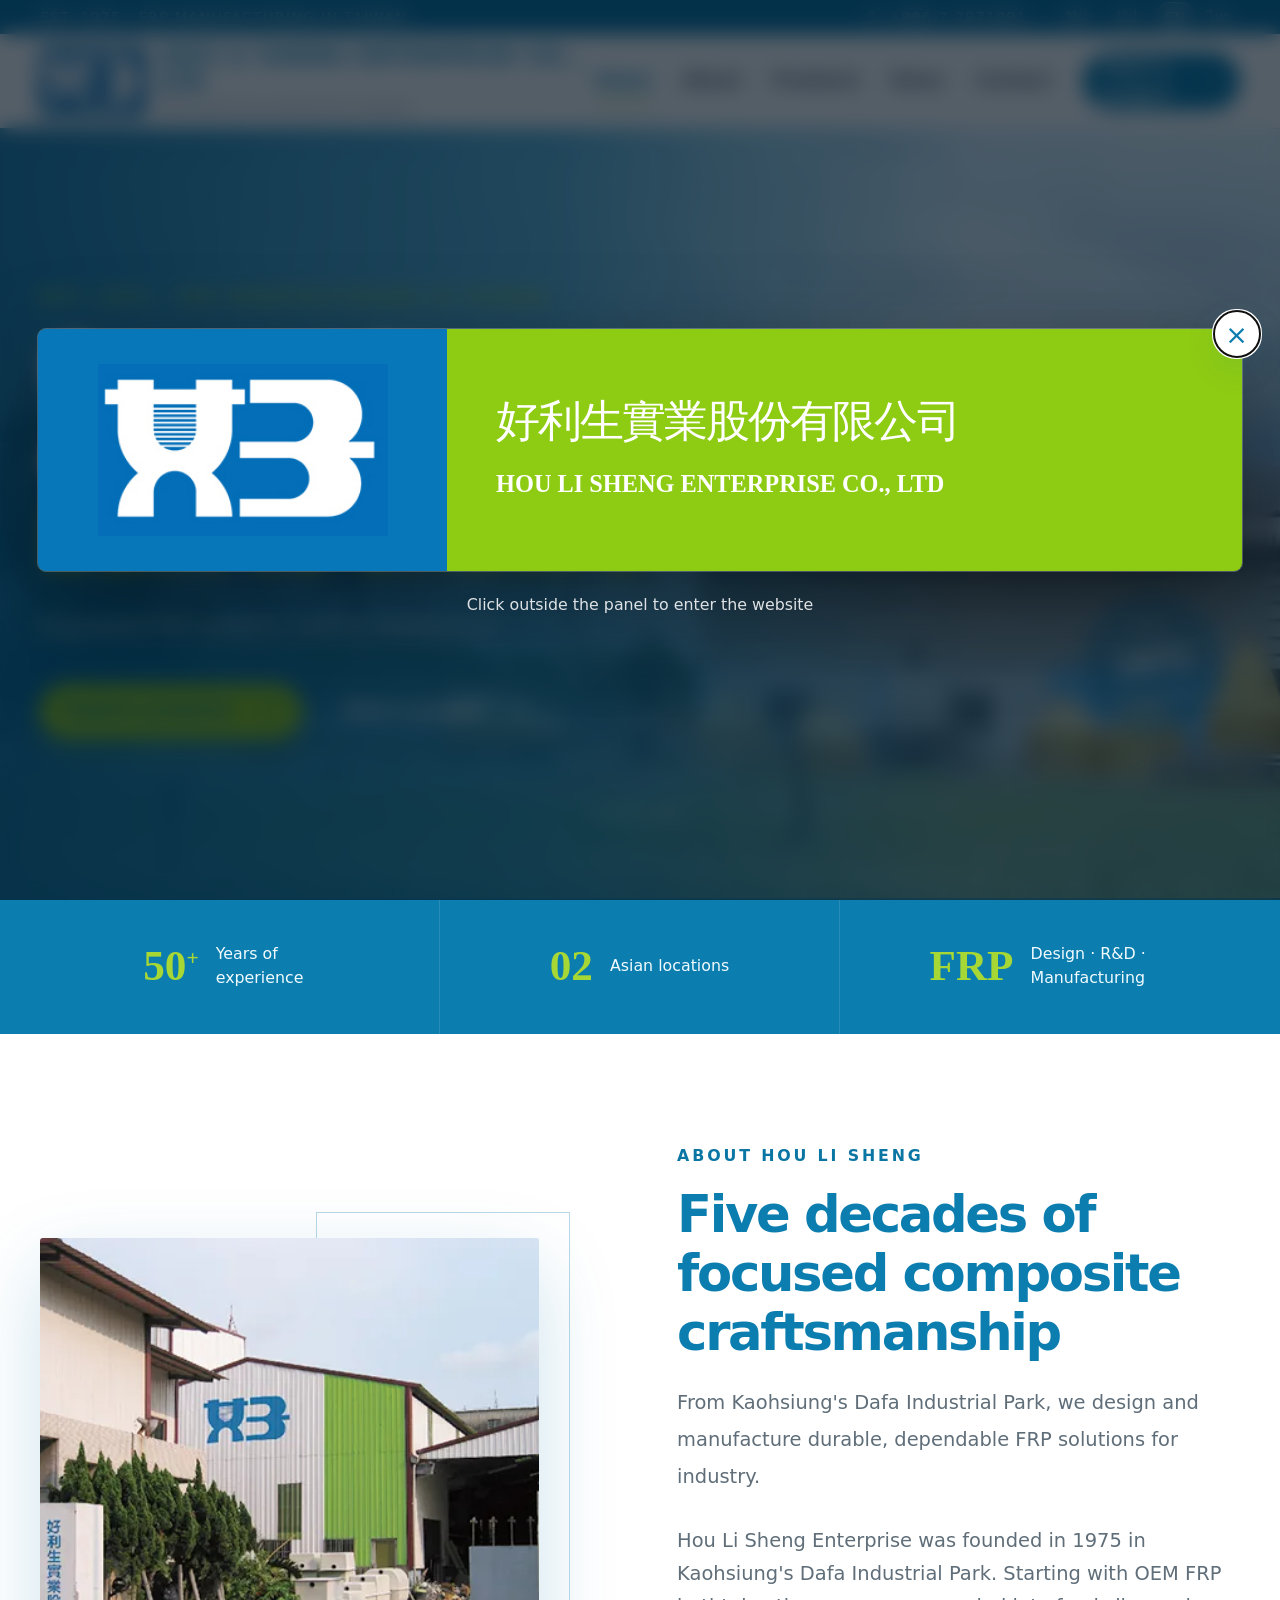
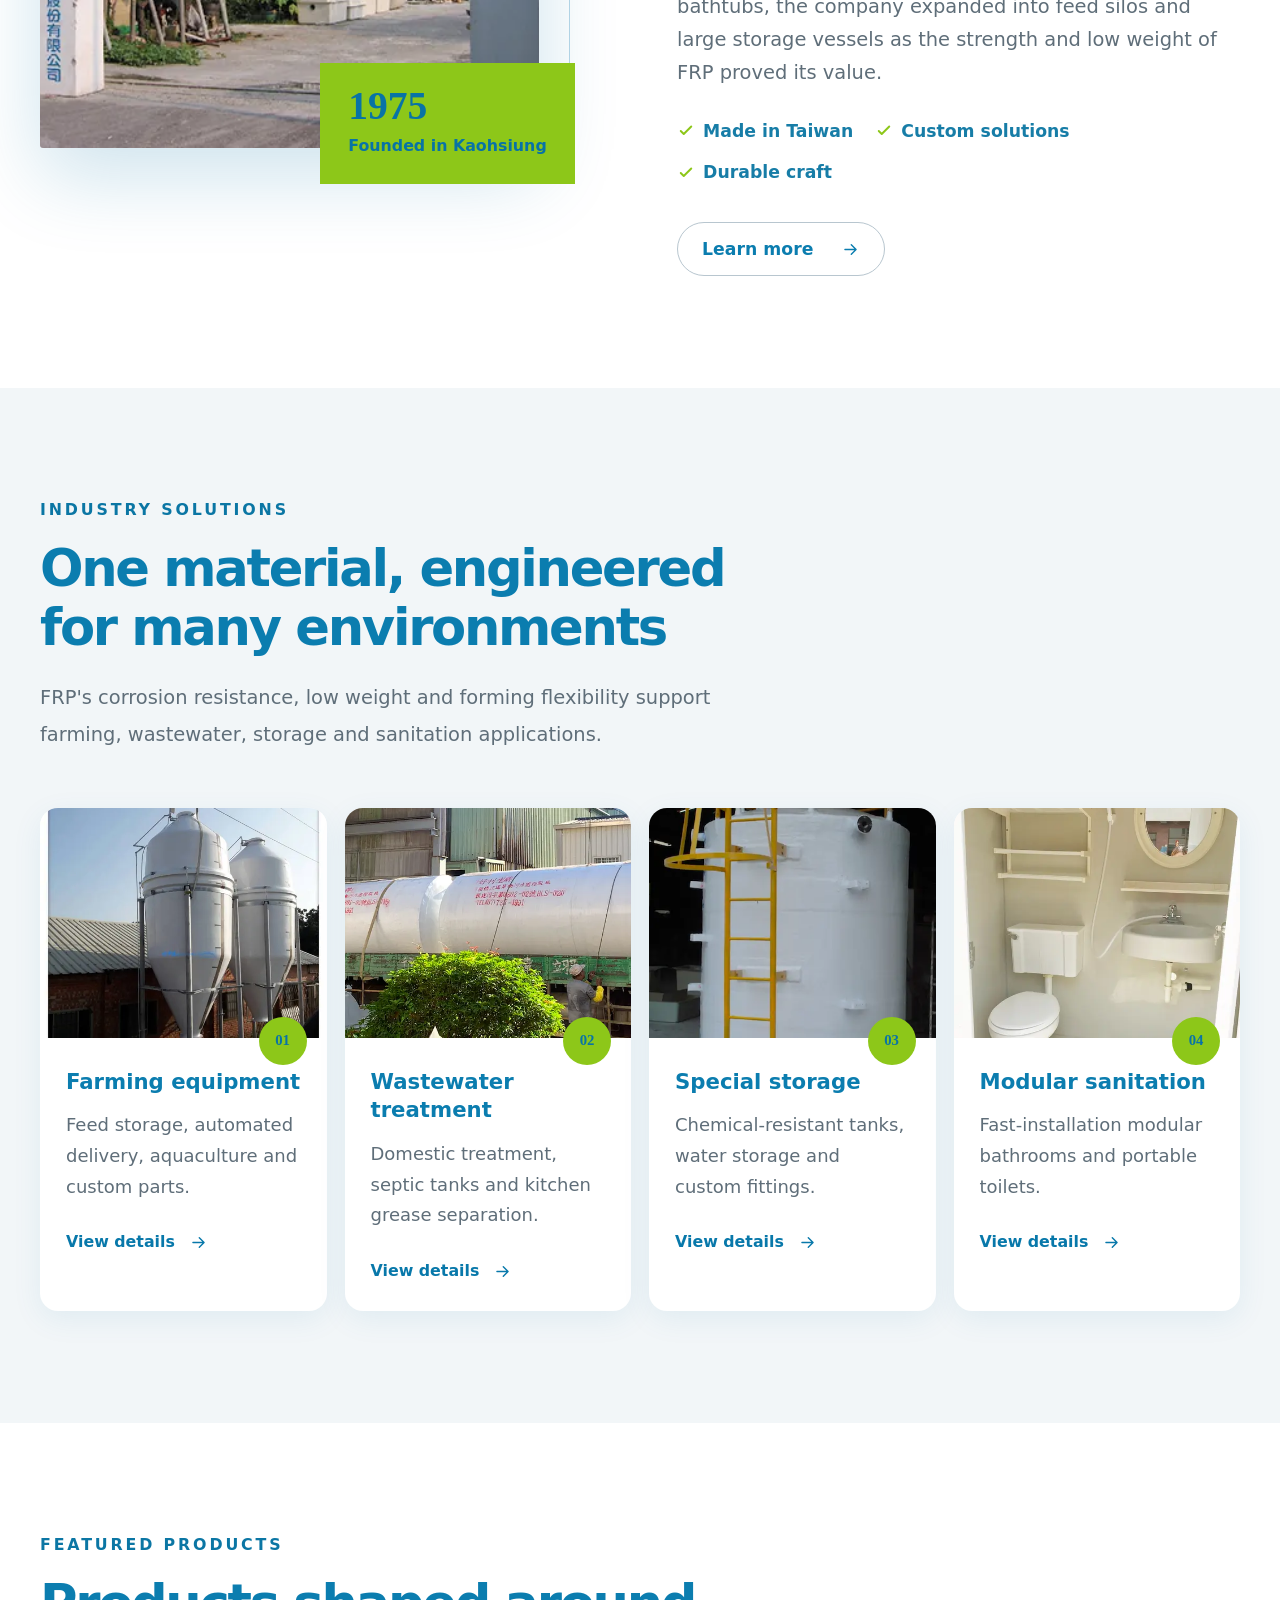
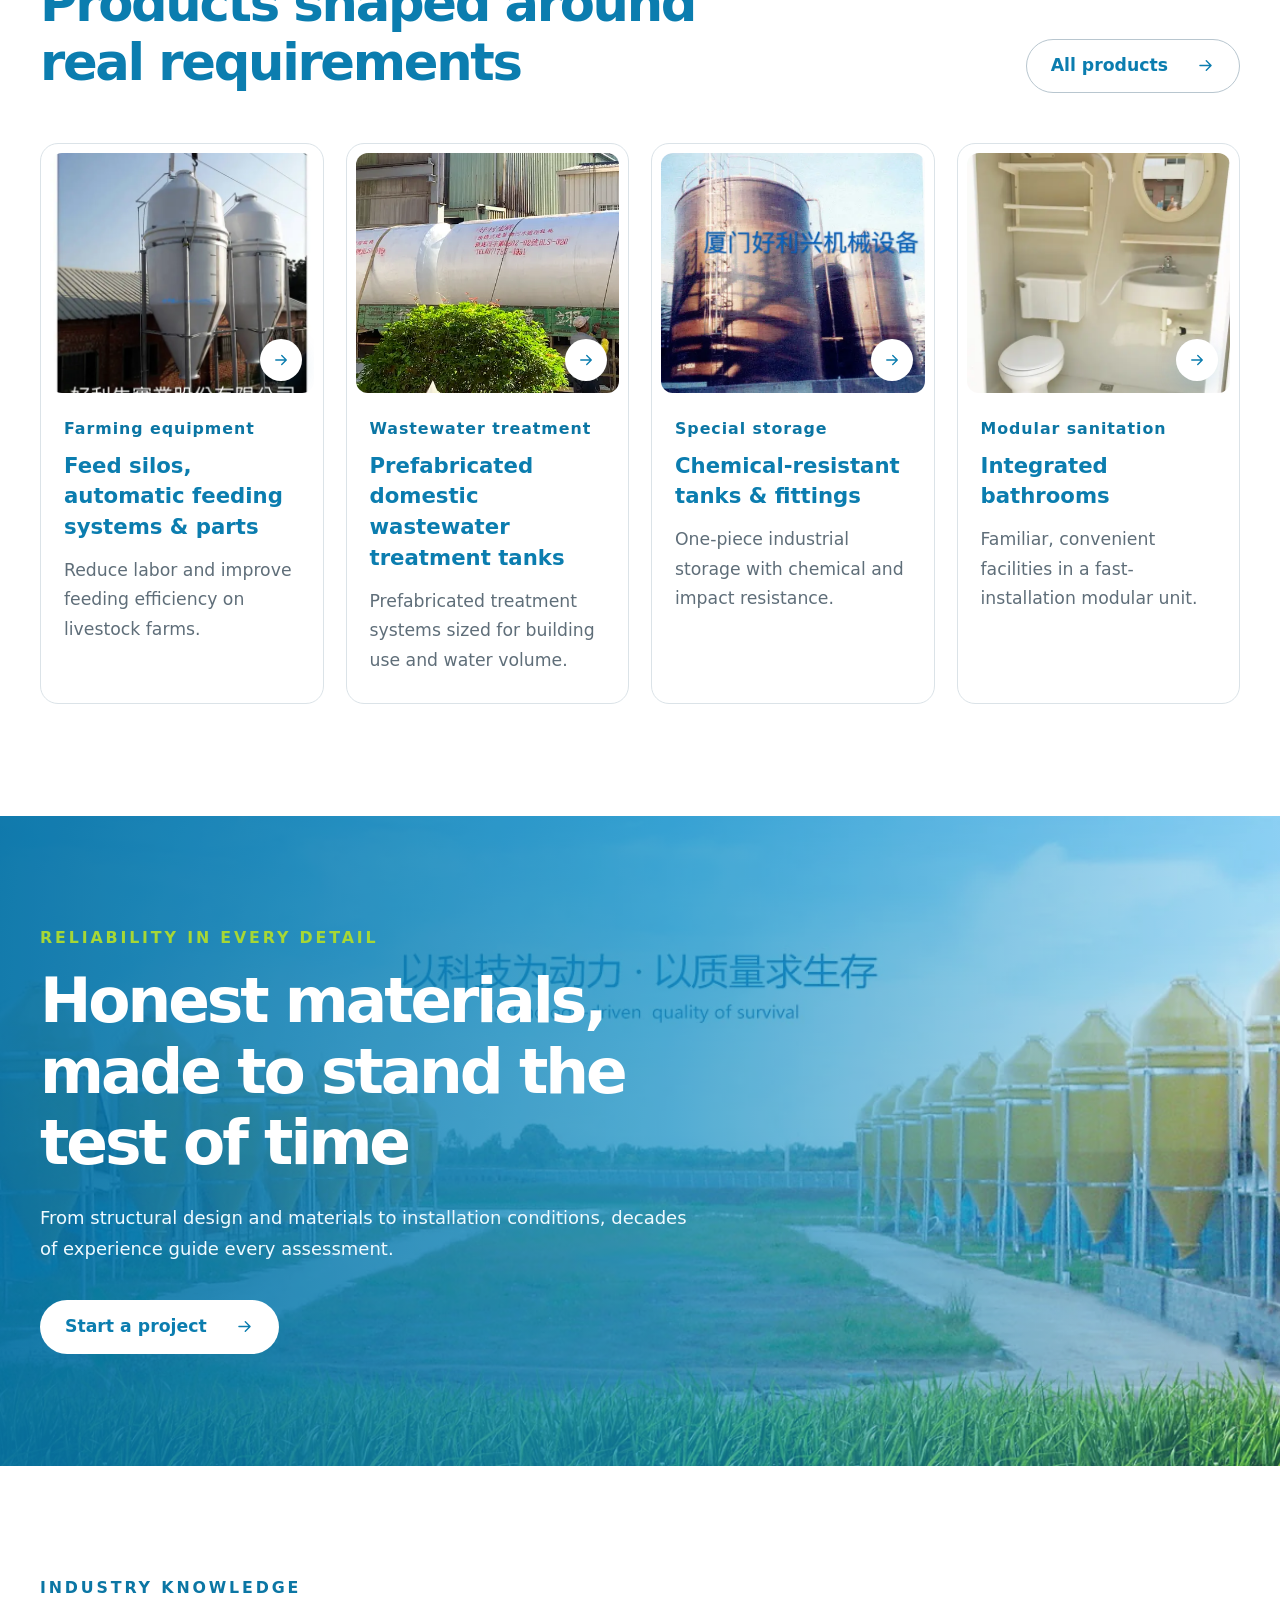
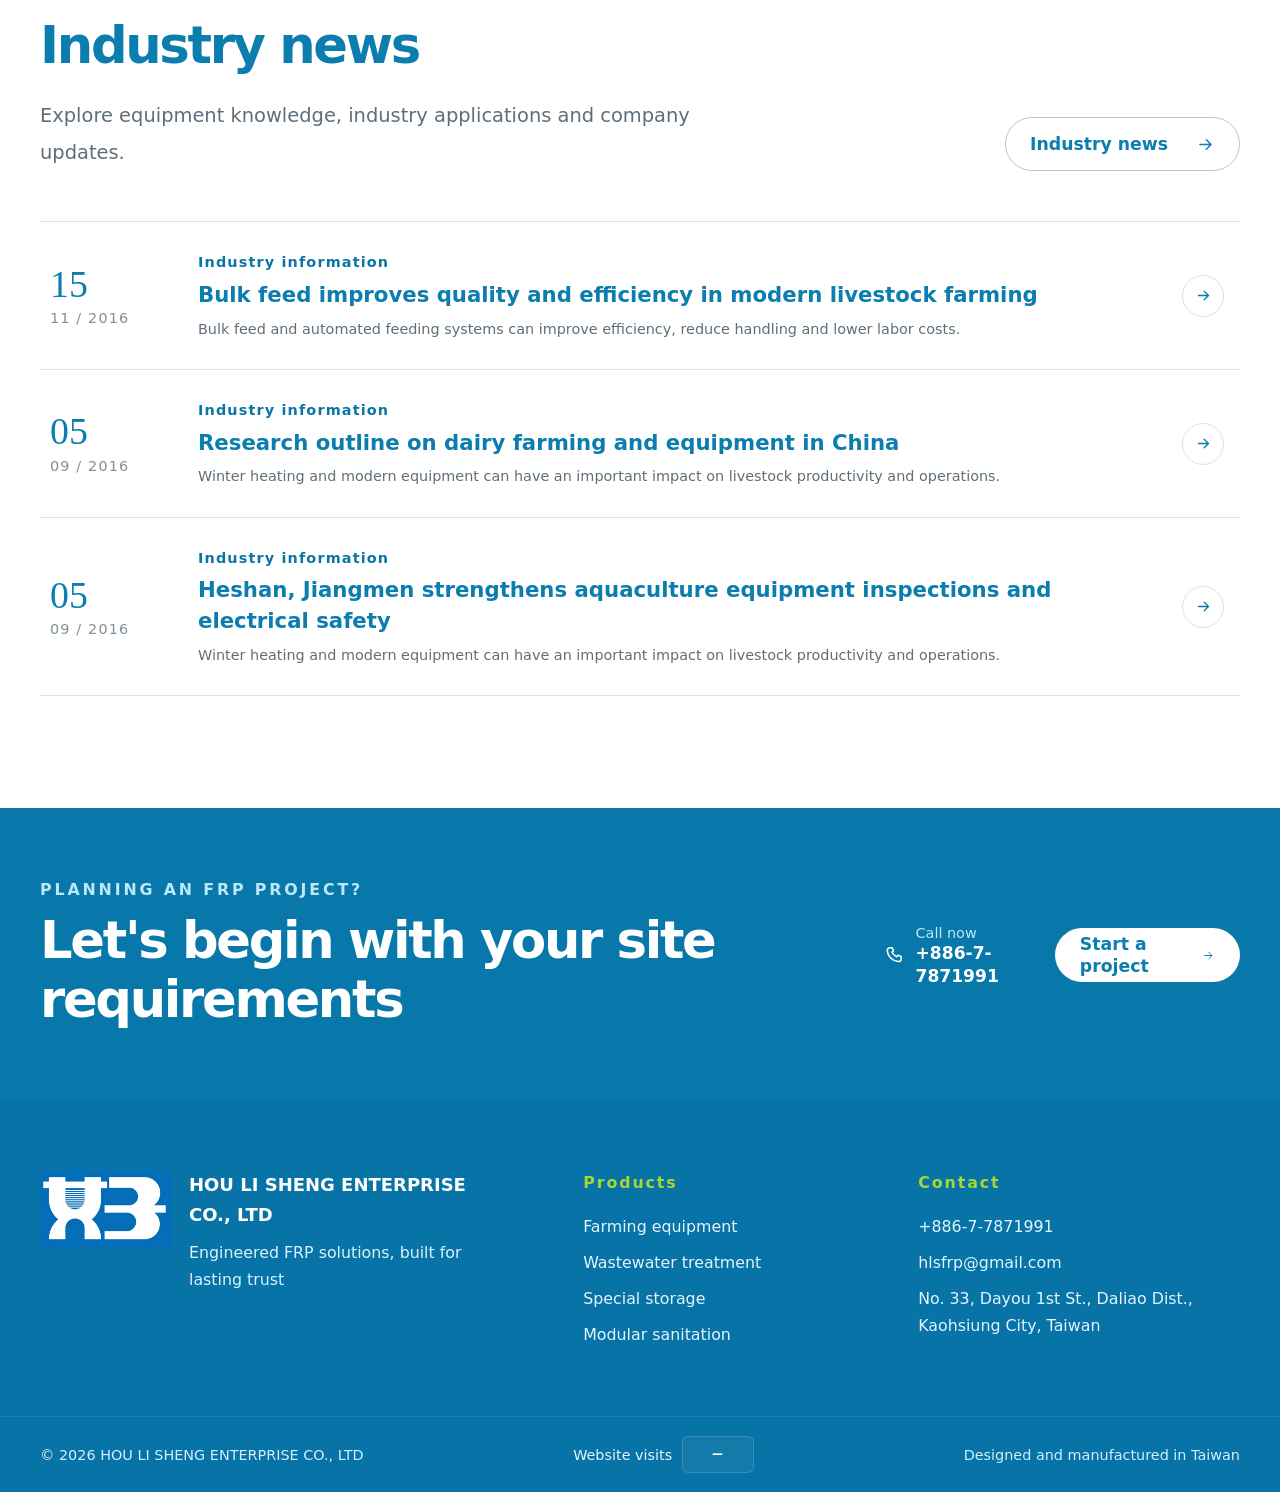
==== commit e85a118e: "Add Supabase CMS and image management" ====
--- a/index.html
+++ b/index.html
@@ -3,11 +3,11 @@
   <head>
     <meta charset="UTF-8" />
     <meta name="viewport" content="width=device-width, initial-scale=1.0" />
-    <meta name="theme-color" content="#0a243d" />
+    <meta name="theme-color" content="#0b7daf" />
     <meta name="referrer" content="strict-origin-when-cross-origin" />
     <meta
       http-equiv="Content-Security-Policy"
-      content="default-src 'self'; script-src 'self' 'sha256-veTnr4Eda9yhyCfY8hllfegcX+J11ab2pRYOq3/Vygo='; style-src 'self' 'unsafe-inline'; img-src 'self' data:; connect-src 'self' https://page-views-api.ratneshc.com; frame-src https://maps.google.com https://www.google.com; font-src 'self' data:; object-src 'none'; base-uri 'self'; form-action 'self' mailto:; upgrade-insecure-requests"
+      content="default-src 'self'; script-src 'self' 'sha256-veTnr4Eda9yhyCfY8hllfegcX+J11ab2pRYOq3/Vygo='; style-src 'self' 'unsafe-inline'; img-src 'self' data: https://*.supabase.co; connect-src 'self' https://page-views-api.ratneshc.com https://*.supabase.co; frame-src https://www.openstreetmap.org; font-src 'self' data:; object-src 'none'; base-uri 'self'; form-action 'self' mailto:; upgrade-insecure-requests"
     />
     <meta
       name="description"
@@ -43,6 +43,7 @@
     </script>
     <script src="localization.js" defer></script>
     <script src="content.js" defer></script>
+    <script src="supabase-config.js" defer></script>
     <script src="content-service.js" defer></script>
     <script src="app.js" defer></script>
   </head>
--- a/styles.css
+++ b/styles.css
@@ -1,20 +1,20 @@
 :root {
-  --navy-950: #071827;
-  --navy-900: #0a243d;
-  --navy-800: #103a5d;
-  --blue-700: #0567a6;
-  --blue-600: #087cbe;
-  --blue-100: #dff2fb;
+  --navy-950: #0873a6;
+  --navy-900: #0b7daf;
+  --navy-800: #177da7;
+  --blue-700: #0878aa;
+  --blue-600: #0b76a4;
+  --blue-100: #e4f6fd;
   --lime-500: #8dc719;
   --lime-400: #a7d735;
   --gold-500: #e3aa25;
-  --ink: #142432;
+  --ink: #203946;
   --muted: #5f6e79;
   --line: #dbe3e8;
   --mist: #f2f6f8;
   --white: #fff;
-  --shadow-sm: 0 12px 34px rgba(7, 24, 39, 0.09);
-  --shadow-lg: 0 28px 80px rgba(7, 24, 39, 0.18);
+  --shadow-sm: 0 12px 34px rgba(8, 115, 166, 0.11);
+  --shadow-lg: 0 28px 80px rgba(8, 115, 166, 0.2);
   --radius-sm: 10px;
   --radius-md: 18px;
   --radius-lg: 28px;
@@ -71,6 +71,11 @@
 
 button {
   color: inherit;
+}
+
+button:disabled {
+  opacity: 0.6;
+  cursor: wait;
 }
 
 svg {
@@ -236,12 +241,12 @@
   z-index: 100;
   top: 0;
   background: var(--white);
-  box-shadow: 0 1px 0 rgba(10, 36, 61, 0.09);
+  box-shadow: 0 1px 0 rgba(8, 115, 166, 0.13);
 }
 
 .utility-bar {
   background: var(--navy-950);
-  color: #b9c8d2;
+  color: #eefaff;
   font-size: 0.71rem;
   letter-spacing: 0.08em;
 }
@@ -293,7 +298,7 @@
   border: 1px solid transparent;
   border-radius: 999px;
   background: transparent;
-  color: #8da0ad;
+  color: rgba(255, 255, 255, 0.82);
   font-size: 0.74rem;
   cursor: pointer;
 }
@@ -447,8 +452,8 @@
   position: absolute;
   inset: 0;
   background:
-    linear-gradient(90deg, rgba(4, 21, 35, 0.95) 0%, rgba(6, 28, 47, 0.76) 39%, rgba(5, 25, 42, 0.18) 72%),
-    linear-gradient(0deg, rgba(5, 24, 39, 0.35), transparent 45%),
+    linear-gradient(90deg, rgba(7, 115, 166, 0.9) 0%, rgba(22, 147, 199, 0.68) 42%, rgba(140, 217, 243, 0.16) 76%),
+    linear-gradient(0deg, rgba(44, 159, 204, 0.32), transparent 48%),
     url("public/assets/optimized/17_u2wr.webp") center / cover no-repeat;
   transform: scale(1.015);
   animation: hero-in 1.1s cubic-bezier(0.2, 0.7, 0.2, 1) both;
@@ -530,7 +535,7 @@
   margin: 300px 15px 0 40px;
   border: 1px solid rgba(255, 255, 255, 0.42);
   border-radius: 50%;
-  background: rgba(5, 25, 42, 0.38);
+  background: rgba(8, 115, 166, 0.4);
   backdrop-filter: blur(8px);
   transform: rotate(-8deg);
 }
@@ -620,7 +625,7 @@
 
 .capability-grid span {
   max-width: 120px;
-  color: #c8d5dd;
+  color: #f1fbff;
   font-size: 0.77rem;
   line-height: 1.5;
 }
@@ -735,7 +740,7 @@
   overflow: hidden;
   border-radius: var(--radius-md);
   background: var(--white);
-  box-shadow: 0 8px 30px rgba(7, 24, 39, 0.05);
+  box-shadow: 0 8px 30px rgba(8, 115, 166, 0.08);
   transition: transform 220ms ease, box-shadow 220ms ease;
 }
 
@@ -869,7 +874,7 @@
   border-radius: 50%;
   background: var(--white);
   color: var(--navy-900);
-  box-shadow: 0 8px 24px rgba(7, 24, 39, 0.15);
+  box-shadow: 0 8px 24px rgba(8, 115, 166, 0.17);
 }
 
 .product-arrow svg {
@@ -918,7 +923,7 @@
   position: absolute;
   inset: 0;
   background:
-    linear-gradient(90deg, rgba(5, 23, 38, 0.96) 0%, rgba(5, 23, 38, 0.78) 50%, rgba(5, 23, 38, 0.24) 100%),
+    linear-gradient(90deg, rgba(7, 115, 166, 0.92) 0%, rgba(22, 147, 199, 0.7) 52%, rgba(140, 217, 243, 0.2) 100%),
     url("public/assets/optimized/2_rssu.webp") center / cover no-repeat;
   opacity: 0.9;
 }
@@ -946,7 +951,7 @@
 
 .quality-content p:not(.eyebrow) {
   margin: 25px 0 35px;
-  color: #d2dee5;
+  color: #f0faff;
 }
 
 .news-preview {
@@ -1111,7 +1116,7 @@
   position: absolute;
   inset: 0;
   background:
-    linear-gradient(90deg, rgba(5, 22, 36, 0.93), rgba(5, 22, 36, 0.62) 52%, rgba(5, 22, 36, 0.2)),
+    linear-gradient(90deg, rgba(7, 115, 166, 0.9), rgba(22, 147, 199, 0.62) 52%, rgba(140, 217, 243, 0.18)),
     var(--page-image) center / cover no-repeat;
   content: "";
   animation: hero-in 950ms ease both;
@@ -1468,7 +1473,7 @@
   bottom: 16px;
   padding: 7px 12px;
   border-radius: 999px;
-  background: rgba(7, 24, 39, 0.78);
+  background: rgba(8, 115, 166, 0.84);
   color: var(--white);
   font-size: 0.68rem;
   backdrop-filter: blur(6px);
@@ -1594,7 +1599,7 @@
   bottom: 12px;
   padding: 6px 10px;
   border-radius: 999px;
-  background: rgba(7, 24, 39, 0.72);
+  background: rgba(8, 115, 166, 0.78);
   color: var(--white);
   font-size: 0.62rem;
 }
@@ -1678,7 +1683,7 @@
 
 .archive-aside > p:not(.eyebrow) {
   margin: 17px 0 45px;
-  color: #c6d4dc;
+  color: #eefaff;
   font-size: 0.84rem;
 }
 
@@ -1691,7 +1696,7 @@
 }
 
 .archive-aside > span {
-  color: #9bb0bd;
+  color: #d9f3fd;
   font-size: 0.72rem;
 }
 
@@ -1986,7 +1991,7 @@
   overflow: hidden;
   border-radius: var(--radius-md);
   background: var(--white);
-  box-shadow: 0 10px 30px rgba(7, 24, 39, 0.06);
+  box-shadow: 0 10px 30px rgba(8, 115, 166, 0.09);
 }
 
 .location-image {
@@ -1999,7 +2004,7 @@
 .location-image::after {
   position: absolute;
   inset: 50% 0 0;
-  background: linear-gradient(transparent, rgba(5, 23, 38, 0.75));
+  background: linear-gradient(transparent, rgba(8, 115, 166, 0.78));
   content: "";
 }
 
@@ -2161,7 +2166,7 @@
 .footer-brand p {
   max-width: 310px;
   margin: 9px 0 0;
-  color: #8fa5b3;
+  color: #d9f3fd;
   font-size: 0.75rem;
 }
 
@@ -2177,7 +2182,7 @@
 .footer-contact {
   display: grid;
   gap: 9px;
-  color: #9fb1bd;
+  color: #e2f6fd;
   font-size: 0.77rem;
 }
 
@@ -2190,7 +2195,7 @@
   padding: 19px 0;
   border-top: 1px solid rgba(255, 255, 255, 0.08);
   background: var(--navy-950);
-  color: #637988;
+  color: #d2effa;
   font-size: 0.64rem;
 }
 
@@ -2205,7 +2210,7 @@
   display: inline-flex;
   align-items: center;
   gap: 10px;
-  color: #9fb1bd;
+  color: #e2f6fd;
 }
 
 .visitor-counter strong {
@@ -2549,7 +2554,7 @@
     gap: 0;
     padding: 18px 24px 25px;
     background: var(--white);
-    box-shadow: 0 20px 45px rgba(7, 24, 39, 0.14);
+    box-shadow: 0 20px 45px rgba(8, 115, 166, 0.18);
     opacity: 0;
     visibility: hidden;
     transform: translateY(-12px);
@@ -2582,8 +2587,8 @@
 
   .hero-backdrop {
     background:
-      linear-gradient(90deg, rgba(4, 21, 35, 0.94), rgba(5, 25, 42, 0.63)),
-      linear-gradient(0deg, rgba(5, 24, 39, 0.45), transparent 55%),
+      linear-gradient(90deg, rgba(7, 115, 166, 0.9), rgba(22, 147, 199, 0.62)),
+      linear-gradient(0deg, rgba(44, 159, 204, 0.38), transparent 55%),
       url("public/assets/optimized/17_u2wr.webp") 63% center / cover no-repeat;
   }
 
@@ -2638,7 +2643,7 @@
 
   .quality-image {
     background:
-      linear-gradient(90deg, rgba(5, 23, 38, 0.95), rgba(5, 23, 38, 0.65)),
+      linear-gradient(90deg, rgba(7, 115, 166, 0.92), rgba(22, 147, 199, 0.64)),
       url("public/assets/optimized/2_rssu.webp") center / cover no-repeat;
   }
 
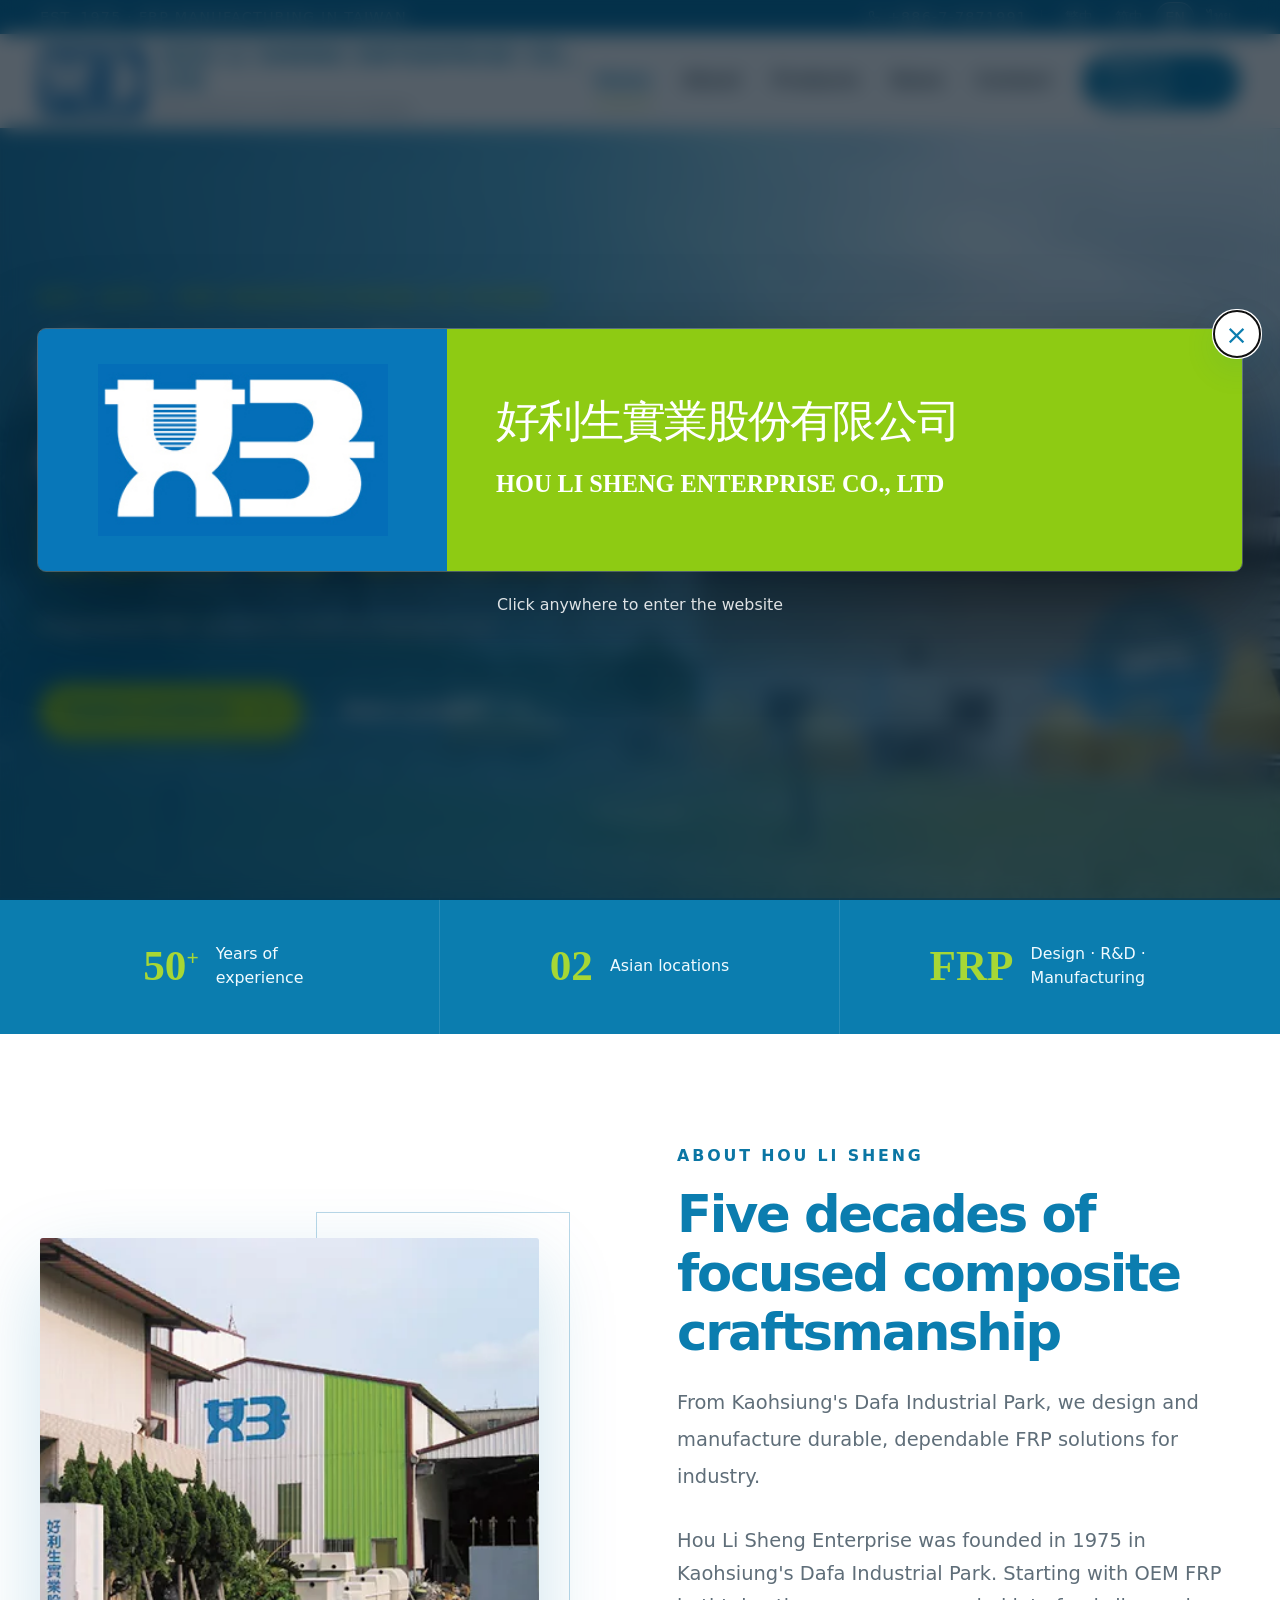
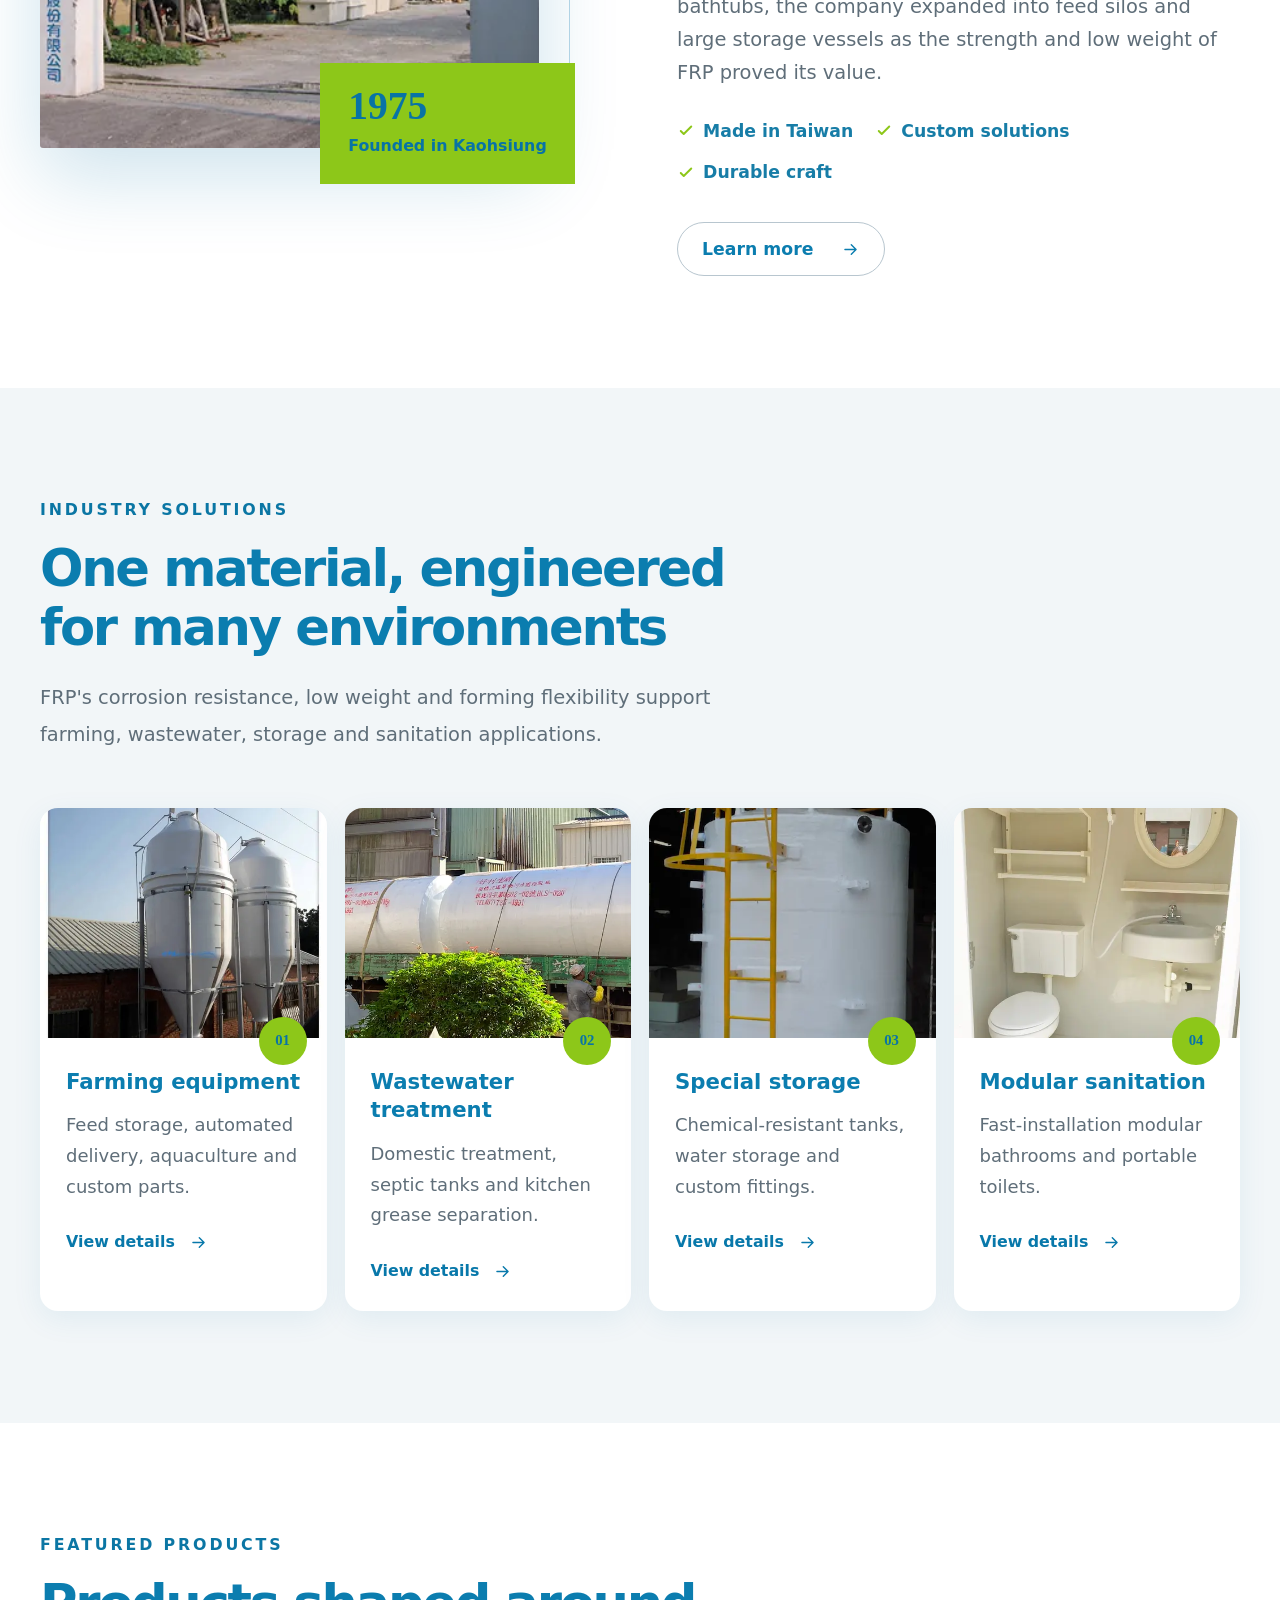
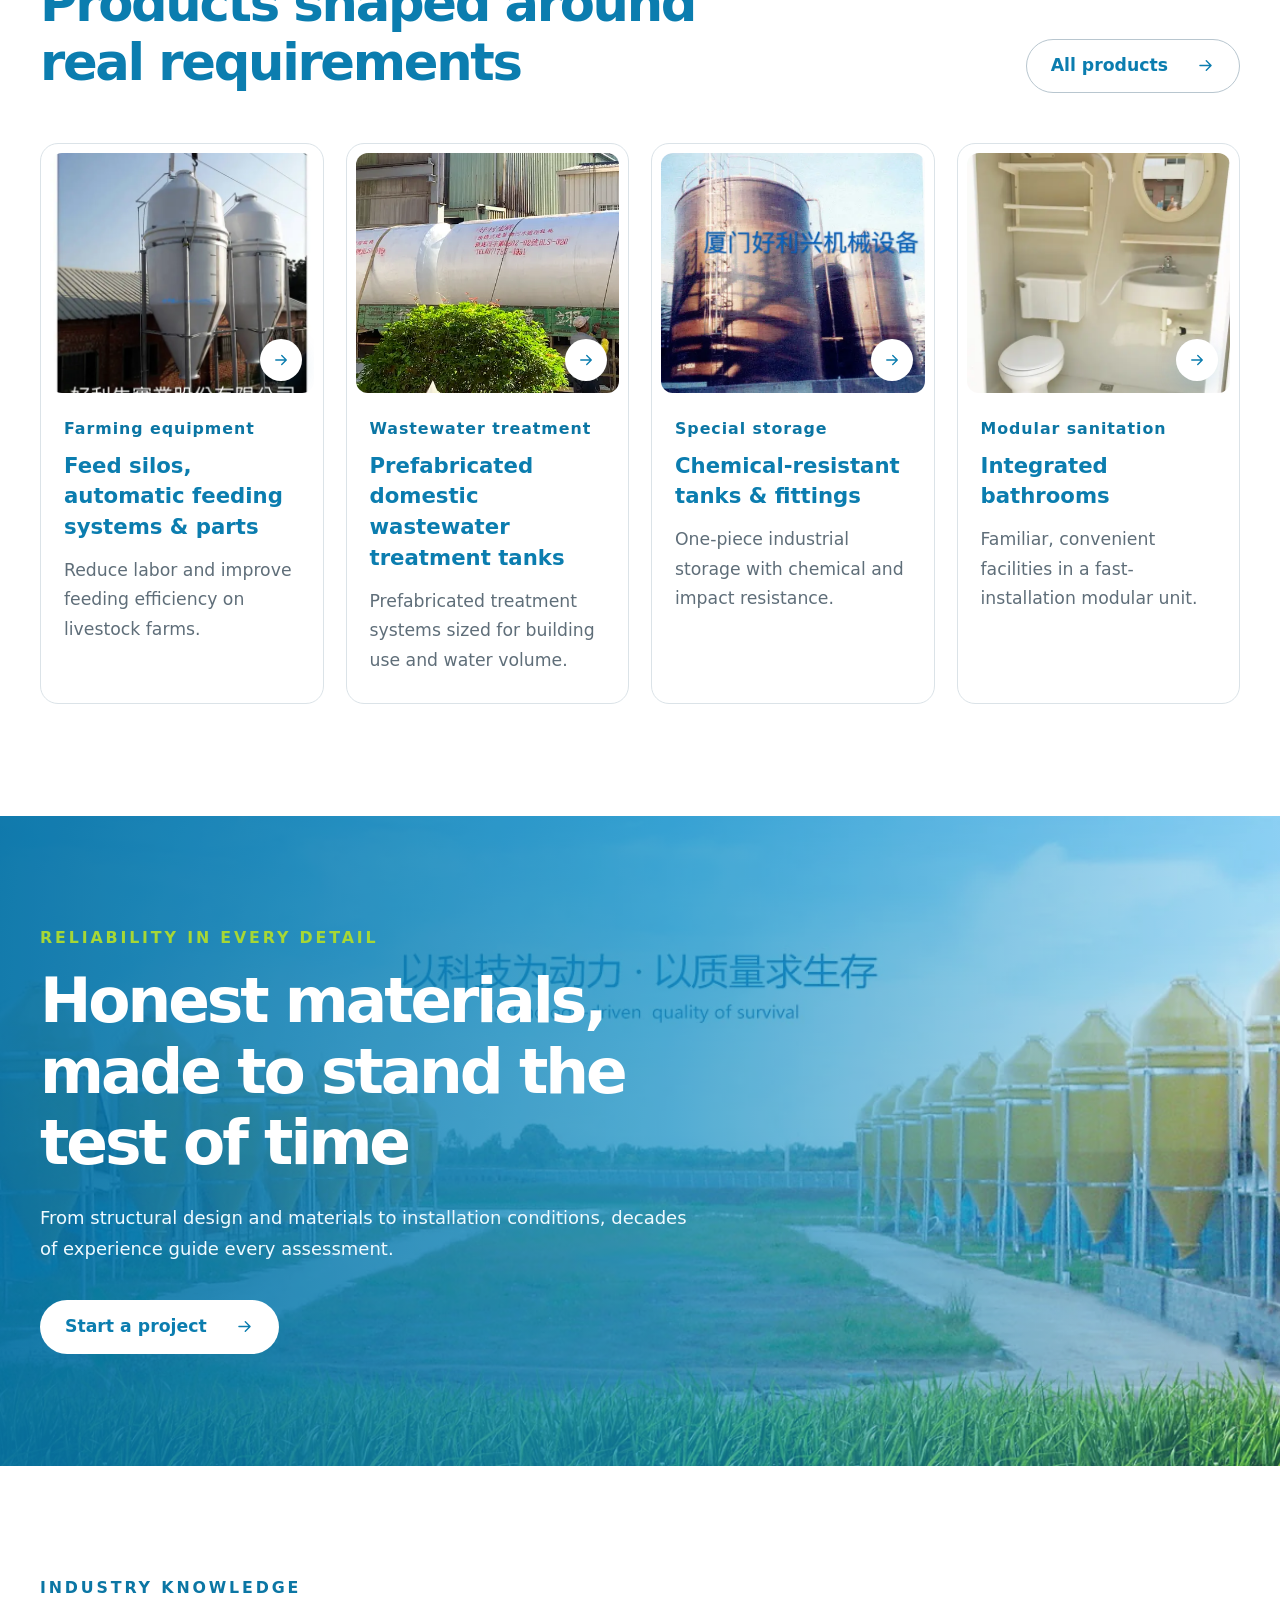
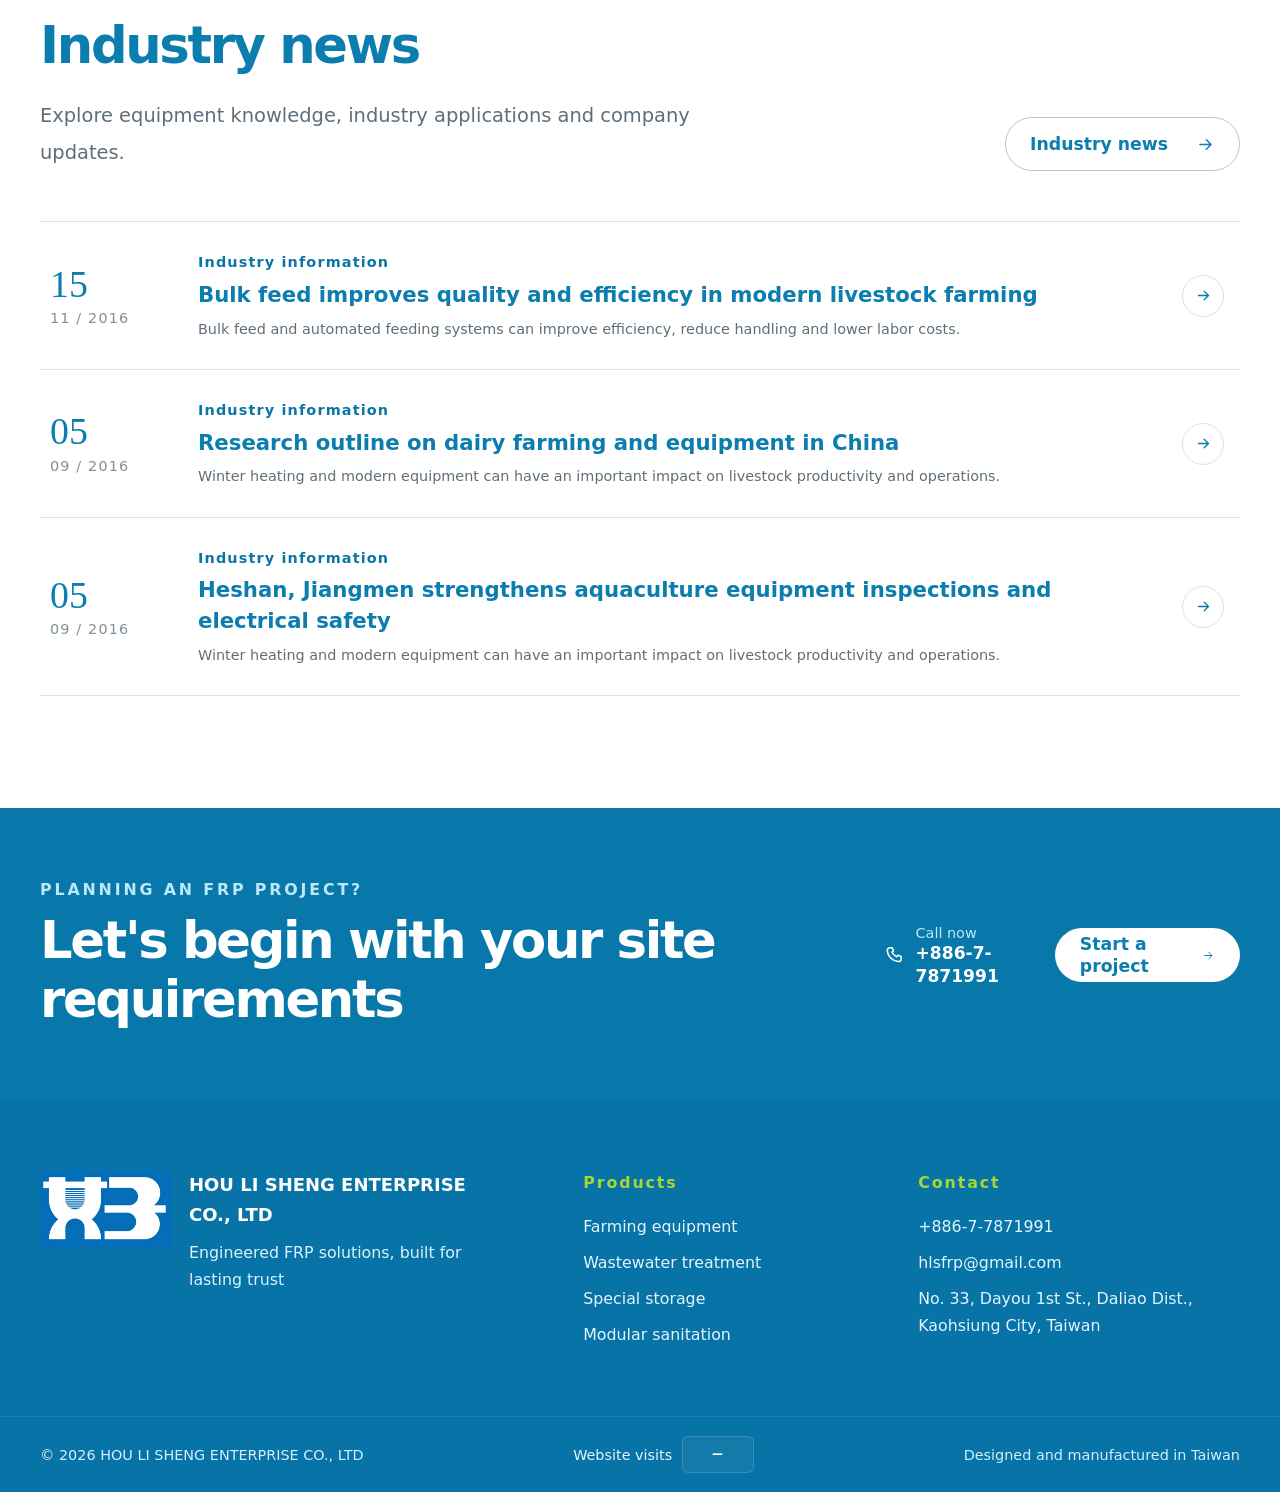
==== commit 9bf2aa89: "Add reusable media picker and improve site interactions" ====
--- a/index.html
+++ b/index.html
@@ -59,7 +59,7 @@
             <p>HOU LI SHENG ENTERPRISE CO., LTD</p>
           </div>
         </div>
-        <p class="welcome-hint" data-welcome-hint>點擊畫面周圍進入網站</p>
+        <p class="welcome-hint" data-welcome-hint>點擊畫面任意位置進入網站</p>
       </section>
     </div>
     <div id="reload-guard" class="reload-guard" role="status" aria-live="polite" hidden><span></span><p>請稍候，網站安全載入中⋯</p></div>
--- a/styles.css
+++ b/styles.css
@@ -2242,6 +2242,7 @@
   opacity: 0;
   backdrop-filter: blur(10px);
   transition: opacity 180ms ease;
+  cursor: pointer;
 }
 
 .welcome-overlay.visible {
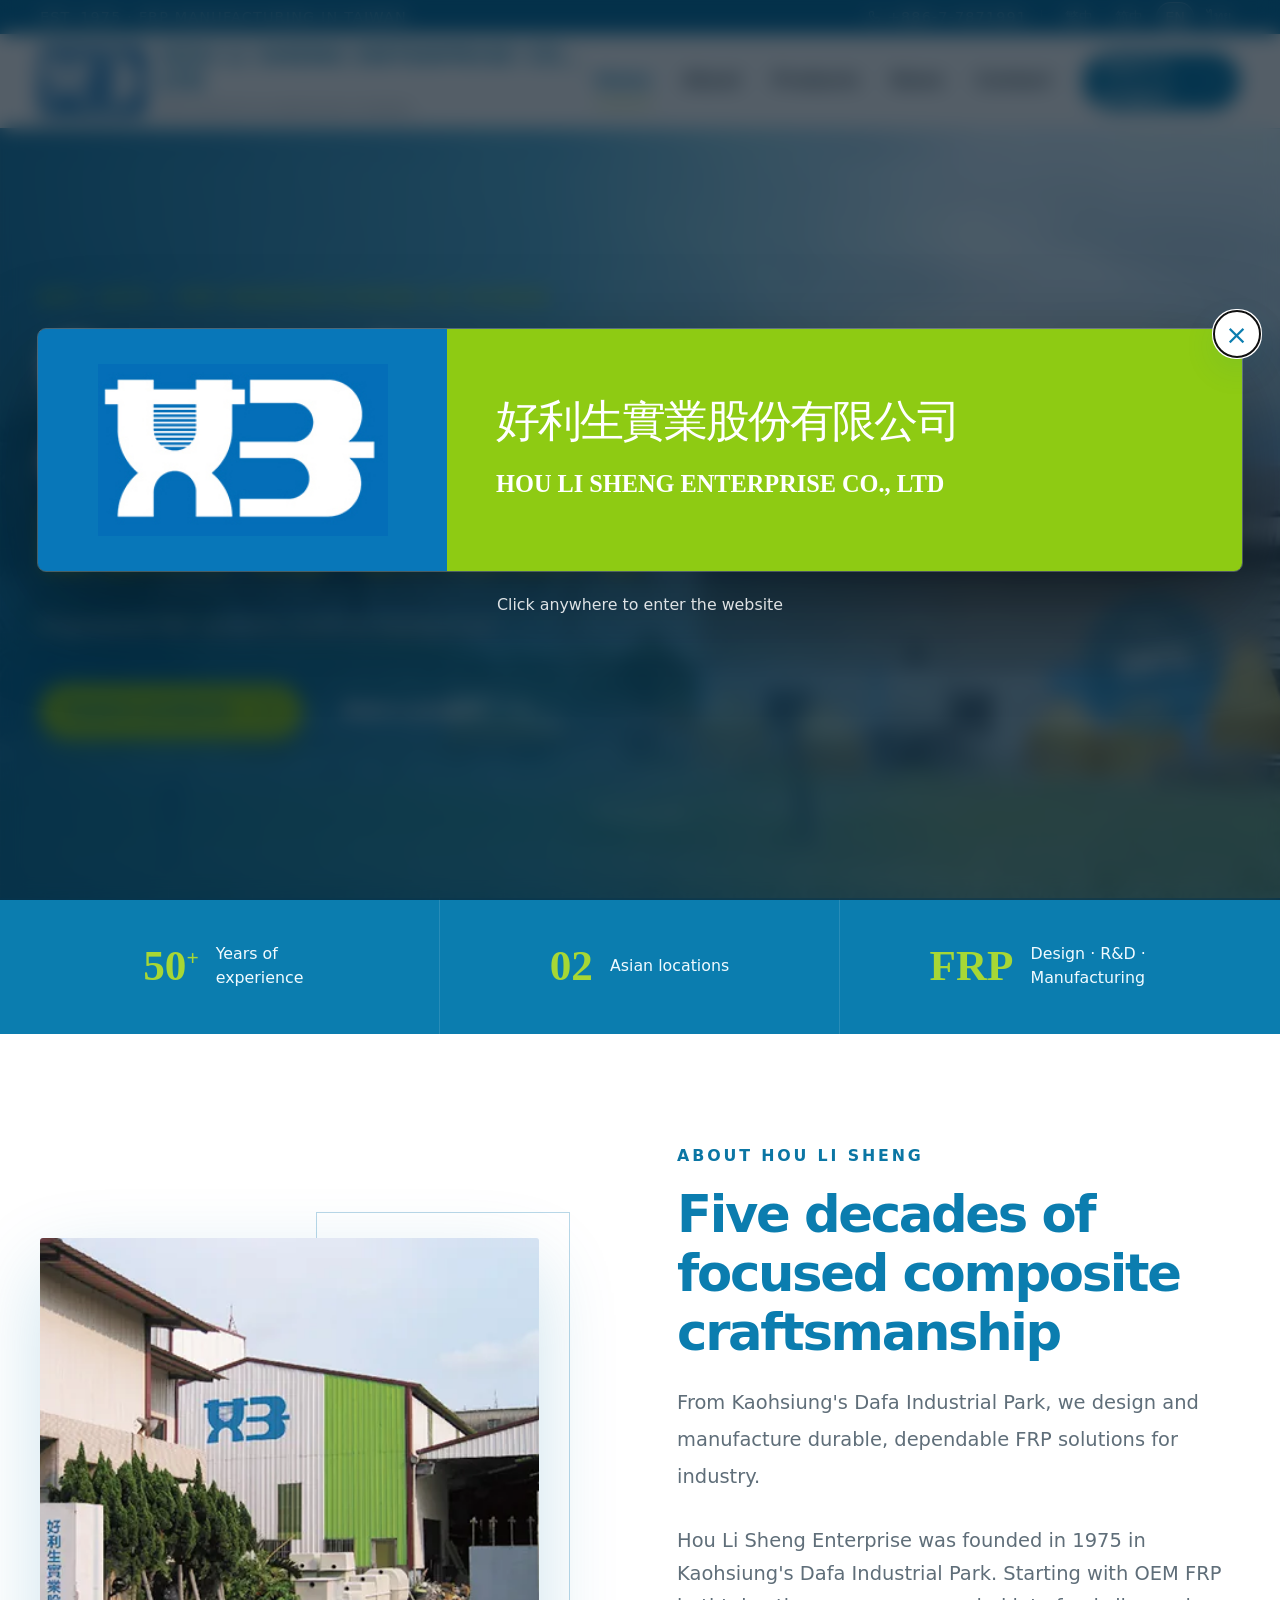
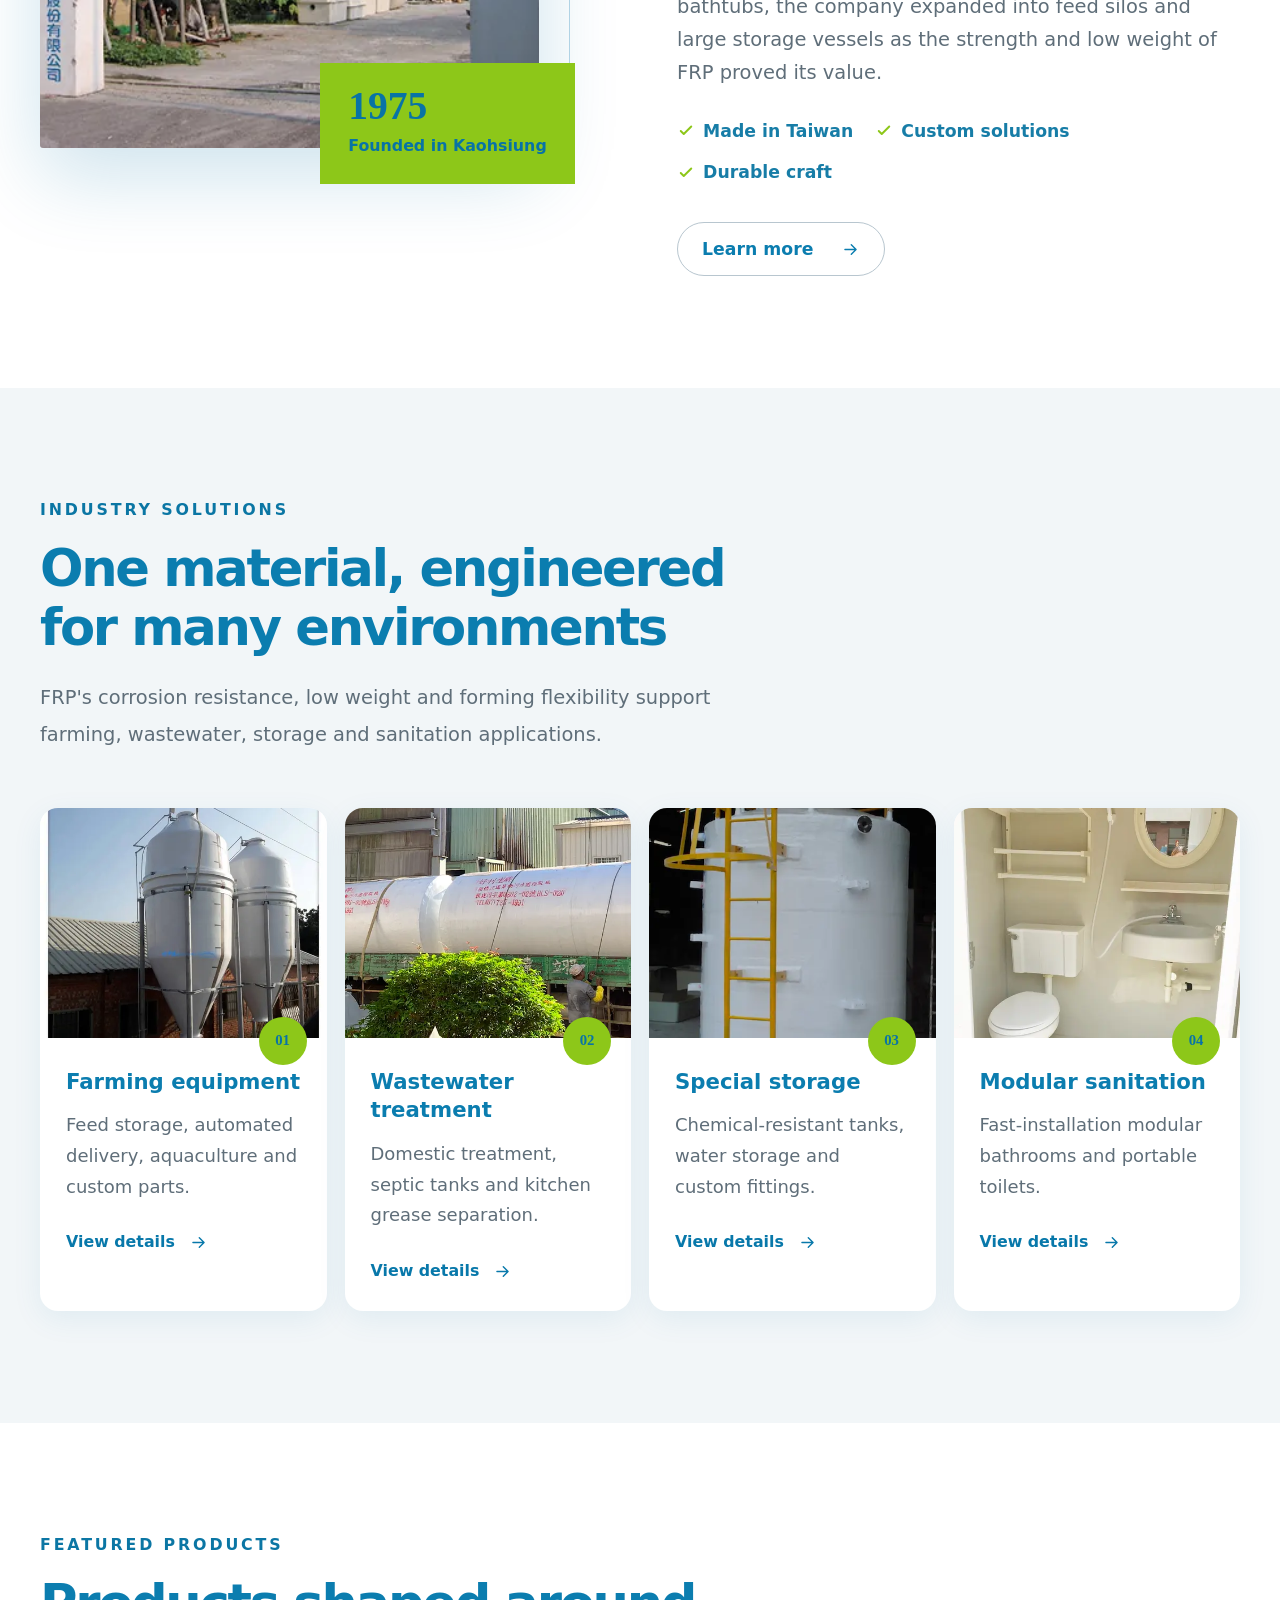
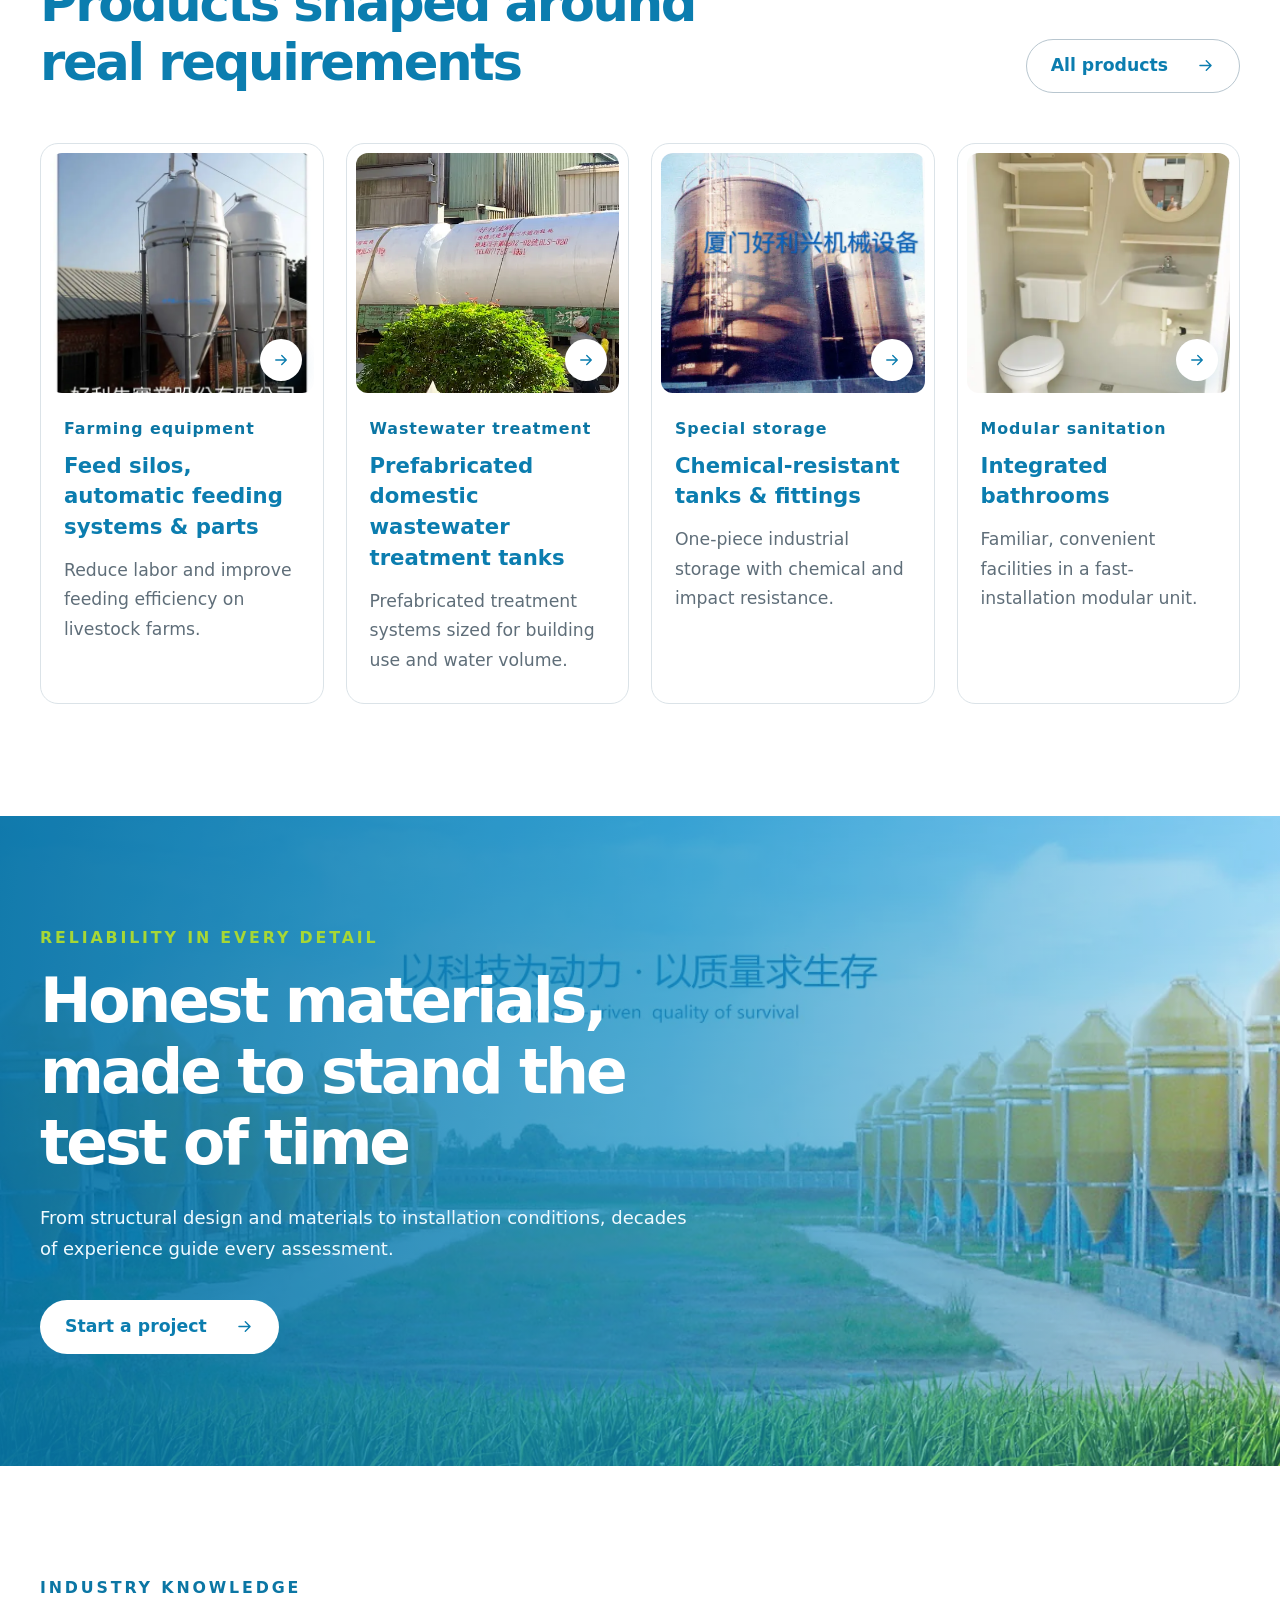
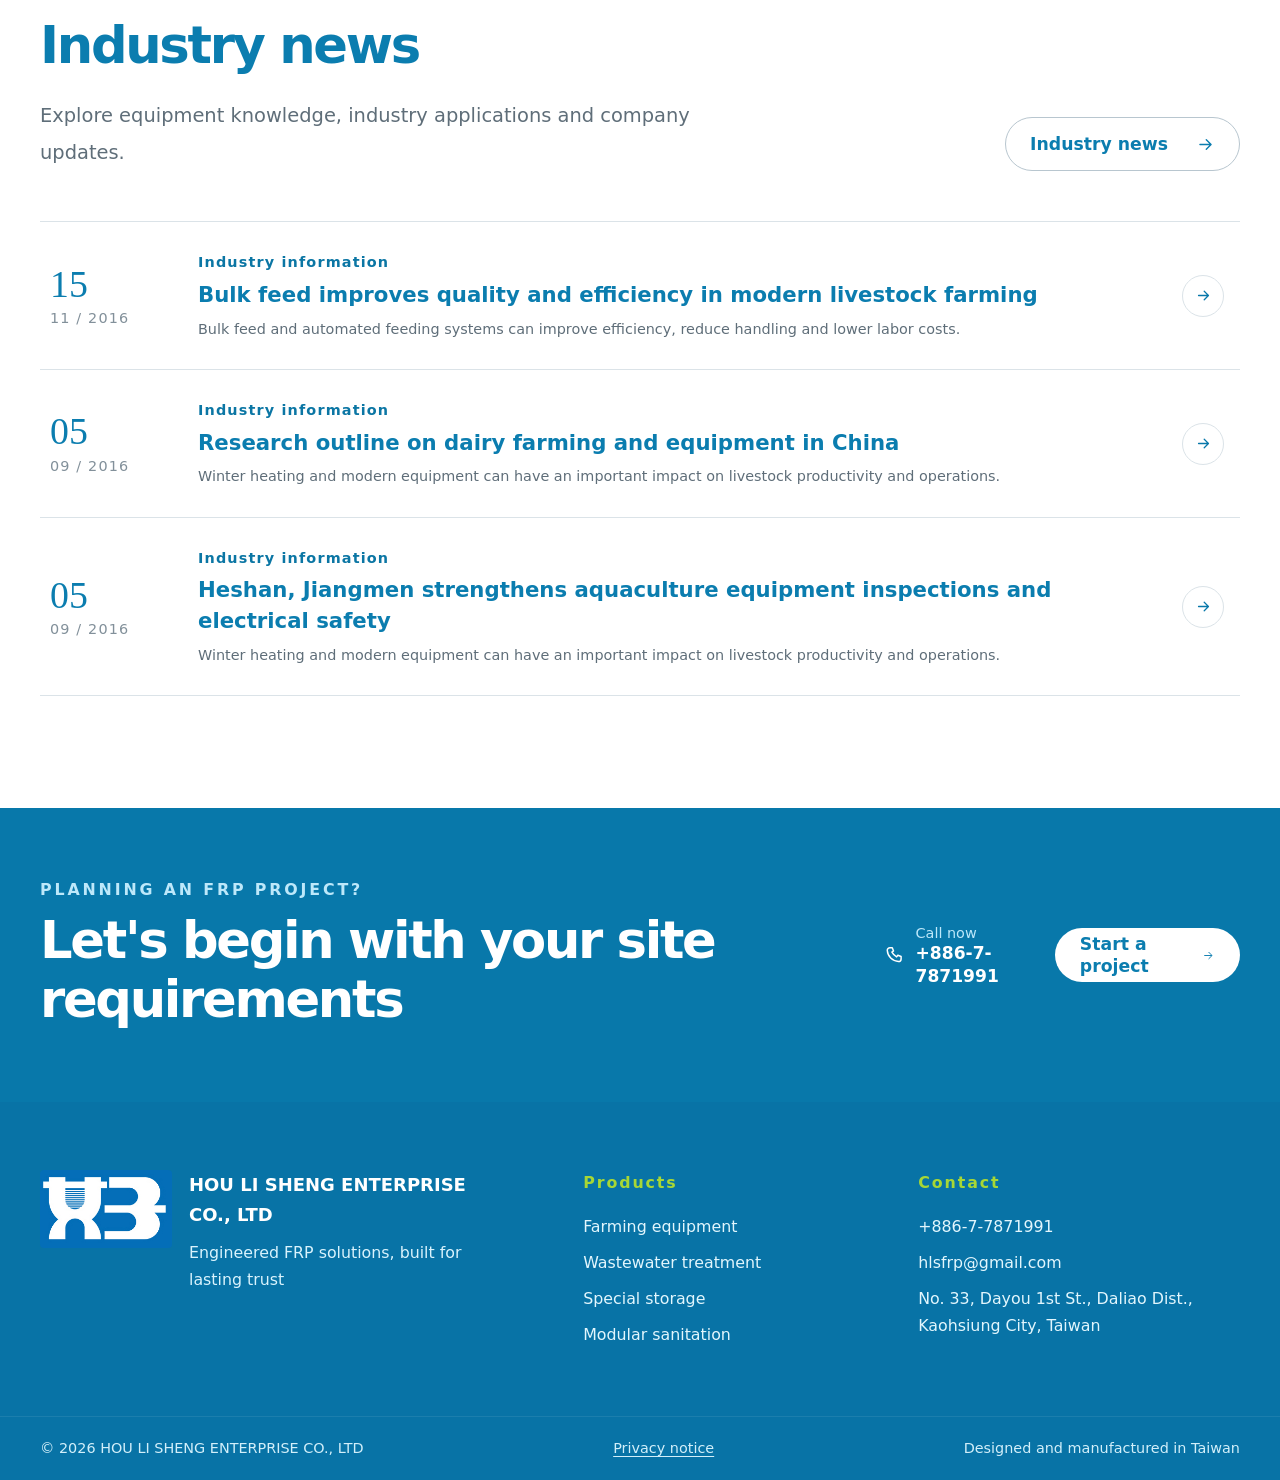
==== commit a1212aaf: "Replace web enquiries with email-only privacy notice" ====
--- a/index.html
+++ b/index.html
@@ -7,7 +7,7 @@
     <meta name="referrer" content="strict-origin-when-cross-origin" />
     <meta
       http-equiv="Content-Security-Policy"
-      content="default-src 'self'; script-src 'self' 'sha256-veTnr4Eda9yhyCfY8hllfegcX+J11ab2pRYOq3/Vygo='; style-src 'self' 'unsafe-inline'; img-src 'self' data: https://*.supabase.co; connect-src 'self' https://page-views-api.ratneshc.com https://*.supabase.co; frame-src https://www.openstreetmap.org; font-src 'self' data:; object-src 'none'; base-uri 'self'; form-action 'self' mailto:; upgrade-insecure-requests"
+      content="default-src 'self'; script-src 'self' 'sha256-veTnr4Eda9yhyCfY8hllfegcX+J11ab2pRYOq3/Vygo='; style-src 'self' 'unsafe-inline'; img-src 'self' data: https://*.supabase.co; connect-src 'self' https://*.supabase.co; frame-src https://www.openstreetmap.org; font-src 'self' data:; object-src 'none'; base-uri 'self'; form-action 'self' mailto:; upgrade-insecure-requests"
     />
     <meta
       name="description"
--- a/styles.css
+++ b/styles.css
@@ -1875,100 +1875,112 @@
   font-size: 1rem;
 }
 
-.inquiry-form {
+.email-contact-card {
   padding: 42px;
   border-radius: var(--radius-md);
   background: var(--mist);
   box-shadow: var(--shadow-sm);
 }
 
-.form-heading {
+.email-contact-card .eyebrow {
   margin-bottom: 30px;
-  padding-bottom: 25px;
-  border-bottom: 1px solid var(--line);
-}
-
-.form-heading .eyebrow {
-  margin-bottom: 8px;
-}
-
-.form-heading h2 {
+}
+
+.email-contact-card h2 {
   margin: 0;
   color: var(--navy-900);
   font-size: 1.7rem;
 }
 
-.form-heading > p:last-child {
+.email-contact-card > p:not(.eyebrow) {
   margin: 10px 0 0;
   color: var(--muted);
-  font-size: 0.94rem;
-}
-
-.inquiry-form label {
-  display: grid;
-  gap: 7px;
-  margin-bottom: 19px;
-  color: var(--navy-800);
-  font-size: 0.74rem;
+  font-size: 0.98rem;
+  line-height: 1.8;
+}
+
+.email-contact-card .button {
+  width: 100%;
+  margin-top: 28px;
+  justify-content: center;
+}
+
+.email-contact-notes {
+  display: grid;
+  gap: 11px;
+  margin: 25px 0 20px;
+  padding: 20px 0 0;
+  border-top: 1px solid var(--line);
+  color: var(--muted);
+  font-size: 0.83rem;
+  line-height: 1.7;
+}
+
+.email-contact-notes li::marker {
+  color: var(--blue-600);
+}
+
+.privacy-inline-link {
+  color: var(--blue-700);
+}
+
+/* Privacy */
+.privacy-section {
+  background: var(--mist);
+}
+
+.privacy-layout {
+  max-width: 980px;
+}
+
+.privacy-card {
+  padding: clamp(28px, 5vw, 66px);
+  border: 1px solid var(--line);
+  border-radius: var(--radius-md);
+  background: var(--white);
+  box-shadow: var(--shadow-sm);
+}
+
+.privacy-intro {
+  margin-bottom: 44px;
+  padding-bottom: 34px;
+  border-bottom: 1px solid var(--line);
+}
+
+.privacy-intro .eyebrow {
+  margin-bottom: 12px;
+}
+
+.privacy-intro h1 {
+  margin: 0;
+  color: var(--navy-900);
+  font-size: clamp(2rem, 4vw, 3.15rem);
+  line-height: 1.15;
+}
+
+.privacy-intro > p:last-child,
+.privacy-item p {
+  margin: 15px 0 0;
+  color: var(--muted);
+  line-height: 1.9;
+}
+
+.privacy-item + .privacy-item {
+  margin-top: 33px;
+  padding-top: 33px;
+  border-top: 1px solid var(--line);
+}
+
+.privacy-item h2 {
+  margin: 0;
+  color: var(--navy-900);
+  font-size: 1.16rem;
+}
+
+.privacy-item a {
+  color: var(--blue-700);
   font-weight: 750;
-}
-
-.form-row {
-  display: grid;
-  grid-template-columns: repeat(2, 1fr);
-  gap: 17px;
-}
-
-.inquiry-form input,
-.inquiry-form textarea {
-  width: 100%;
-  border: 1px solid #cfd9df;
-  border-radius: 9px;
-  outline: 0;
-  background: var(--white);
-  color: var(--ink);
-  transition: border-color 180ms ease, box-shadow 180ms ease;
-}
-
-.inquiry-form input {
-  height: 50px;
-  padding: 0 14px;
-}
-
-.inquiry-form textarea {
-  resize: vertical;
-  padding: 12px 14px;
-}
-
-.inquiry-form input:focus,
-.inquiry-form textarea:focus {
-  border-color: var(--blue-600);
-  box-shadow: 0 0 0 3px rgba(8, 124, 190, 0.11);
-}
-
-.inquiry-form .button {
-  width: 100%;
-  border: 0;
-  cursor: pointer;
-}
-
-.inquiry-form .button:disabled {
-  cursor: wait;
-  opacity: 0.6;
-}
-
-.form-trap {
-  position: absolute !important;
-  width: 1px !important;
-  height: 1px !important;
-  overflow: hidden !important;
-  clip-path: inset(50%) !important;
-}
-
-.form-hint {
-  margin: 14px 0 0;
-  color: #7b8992;
-  font-size: 0.67rem;
+  overflow-wrap: anywhere;
 }
 
 .locations-section {
@@ -2206,24 +2218,14 @@
   gap: 30px;
 }
 
-.visitor-counter {
-  display: inline-flex;
-  align-items: center;
-  gap: 10px;
-  color: #e2f6fd;
-}
-
-.visitor-counter strong {
-  min-width: 72px;
-  padding: 4px 10px;
-  border: 1px solid rgba(255, 255, 255, 0.14);
-  border-radius: 6px;
-  background: rgba(255, 255, 255, 0.05);
+.footer-privacy {
+  color: #d2effa;
+  text-decoration: underline;
+  text-underline-offset: 3px;
+}
+
+.footer-privacy:hover {
   color: var(--white);
-  font-family: ui-monospace, SFMono-Regular, Consolas, monospace;
-  font-size: 0.88rem;
-  letter-spacing: 0.1em;
-  text-align: center;
 }
 
 /* First-visit brand welcome */
@@ -2857,13 +2859,8 @@
     margin-top: 45px;
   }
 
-  .inquiry-form {
+  .email-contact-card {
     padding: 28px 20px;
-  }
-
-  .form-row {
-    grid-template-columns: 1fr;
-    gap: 0;
   }
 
   .map-card {
@@ -2881,11 +2878,6 @@
 
   .footer-brand {
     grid-column: auto;
-  }
-
-  .visitor-counter {
-    width: 100%;
-    justify-content: space-between;
   }
 
   .welcome-overlay {
@@ -2943,7 +2935,6 @@
 .archive-aside > span,
 .article-meta,
 .article-side time,
-.form-hint,
 .footer-bottom,
 .toast {
   font-size: 0.8rem;
@@ -2960,7 +2951,7 @@
 .archive-note,
 .article-side strong,
 .quick-contact small,
-.inquiry-form label,
+.email-contact-notes,
 .location-image span,
 .contact-details dt,
 .map-card small,
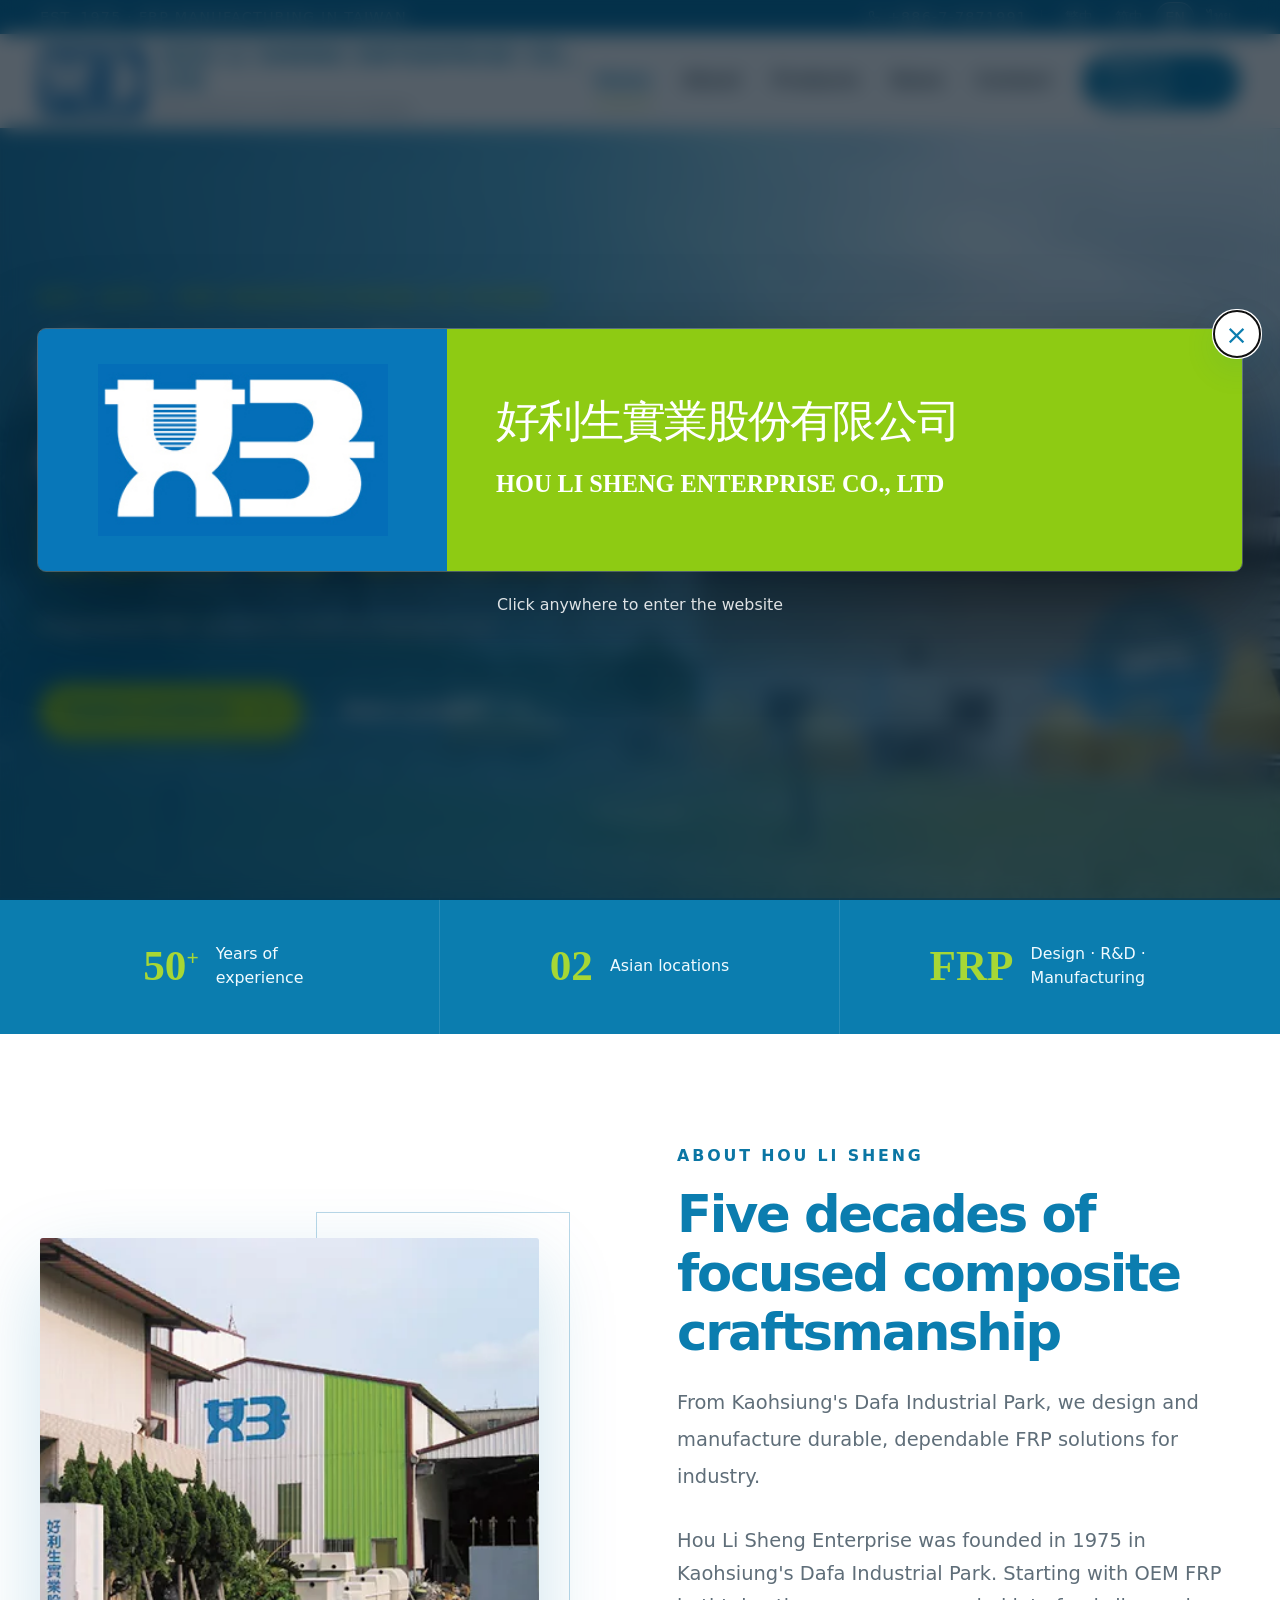
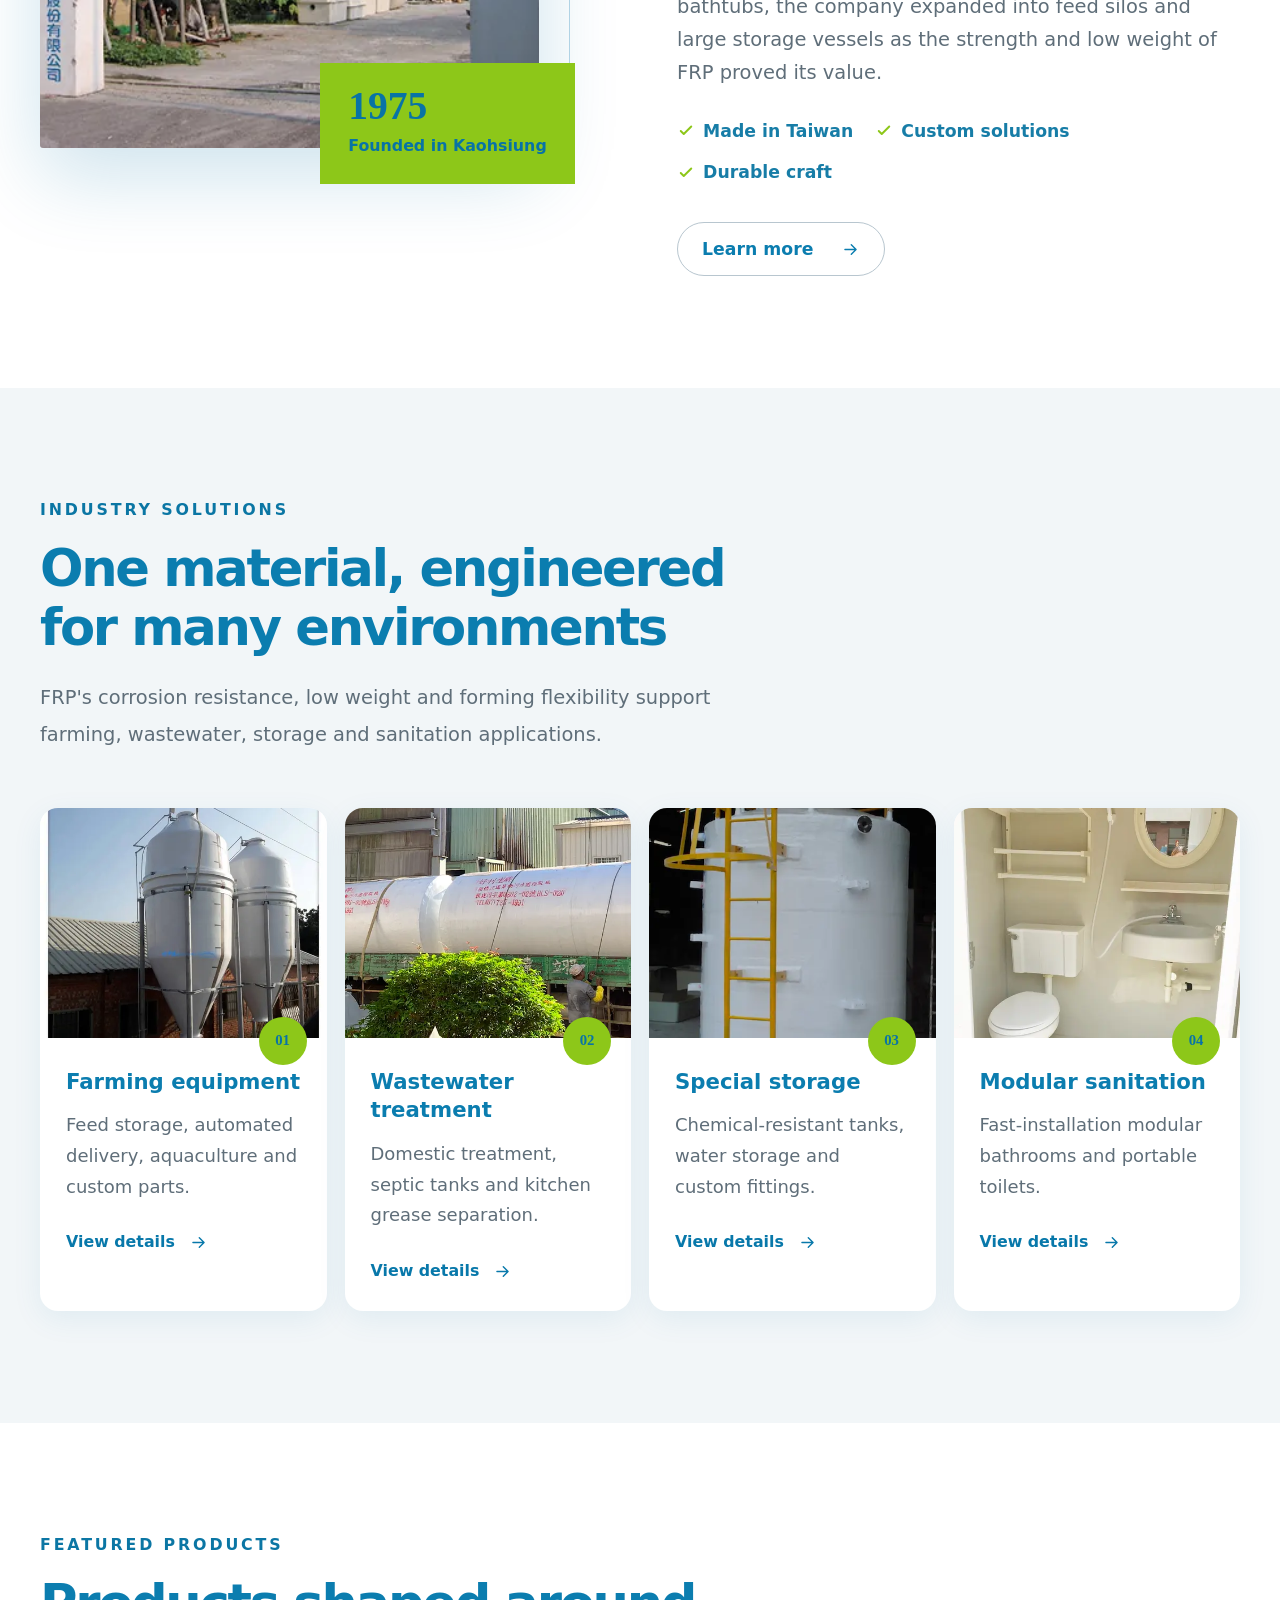
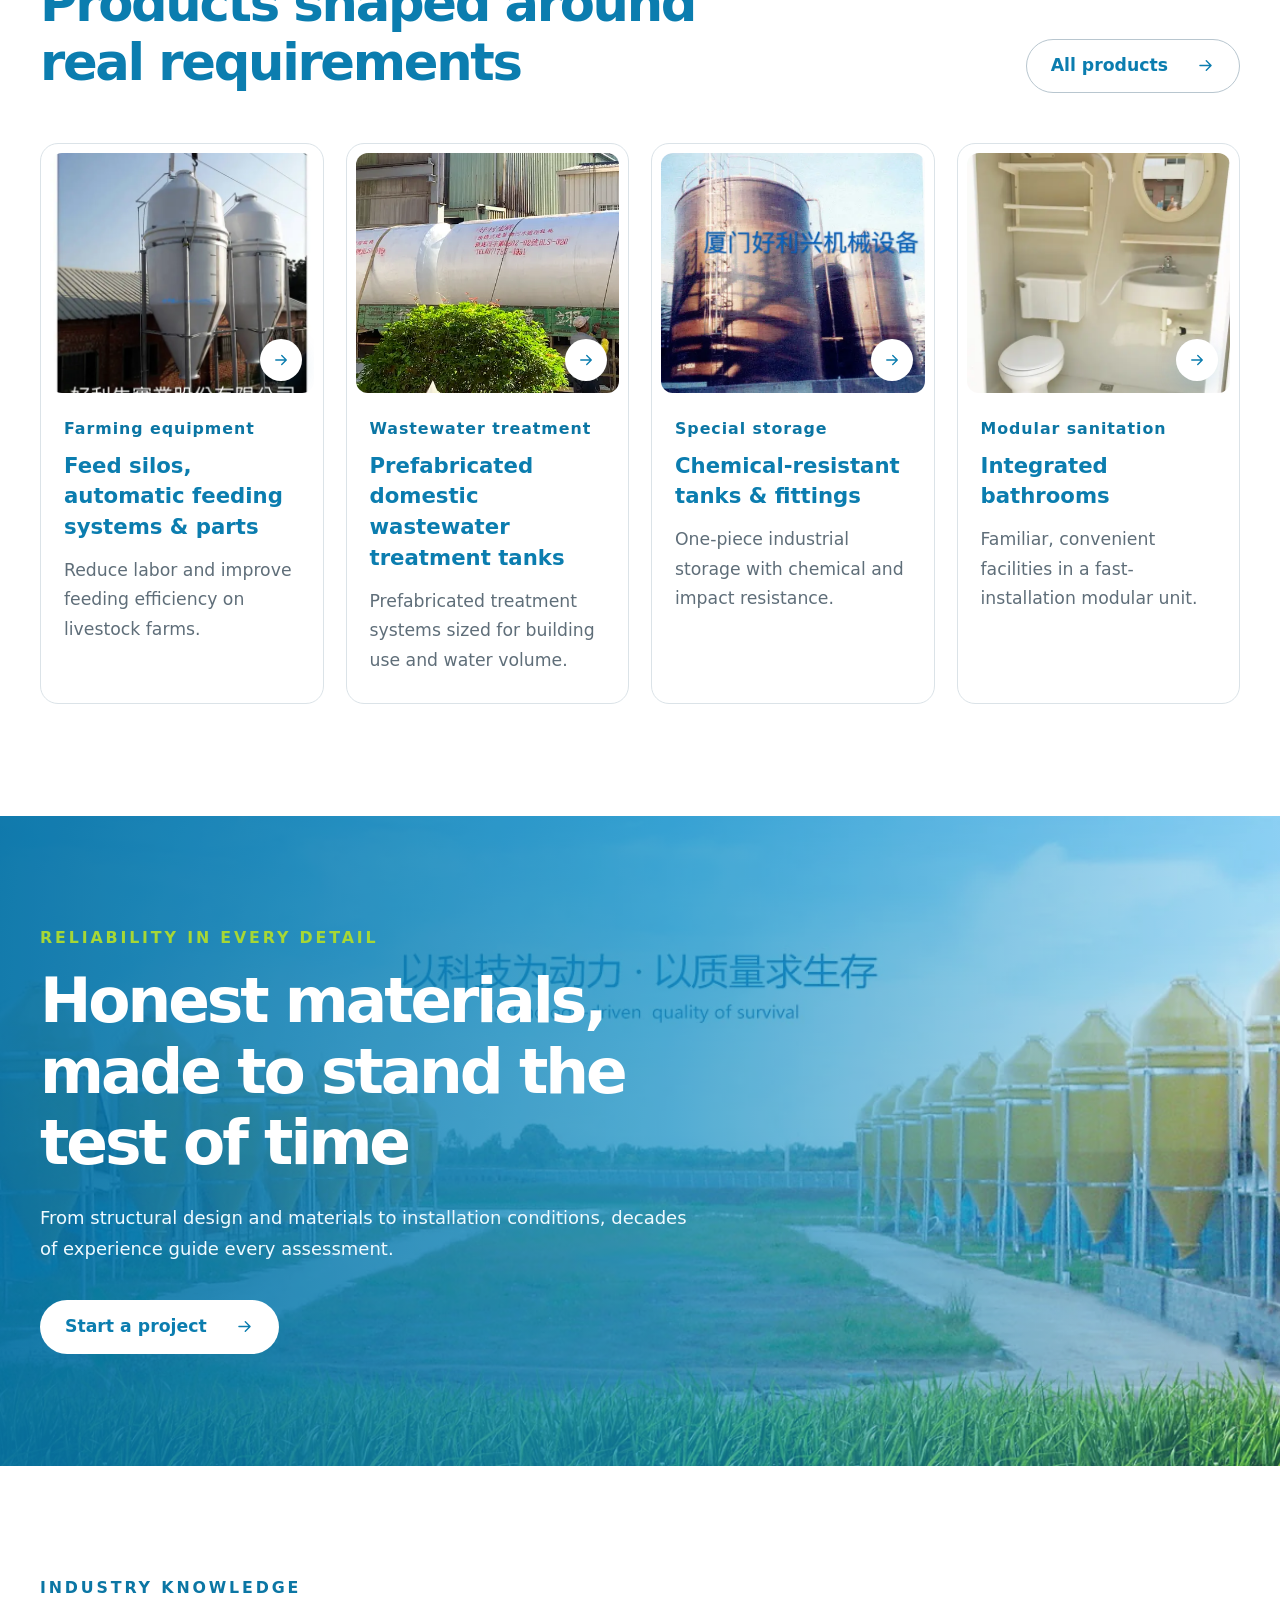
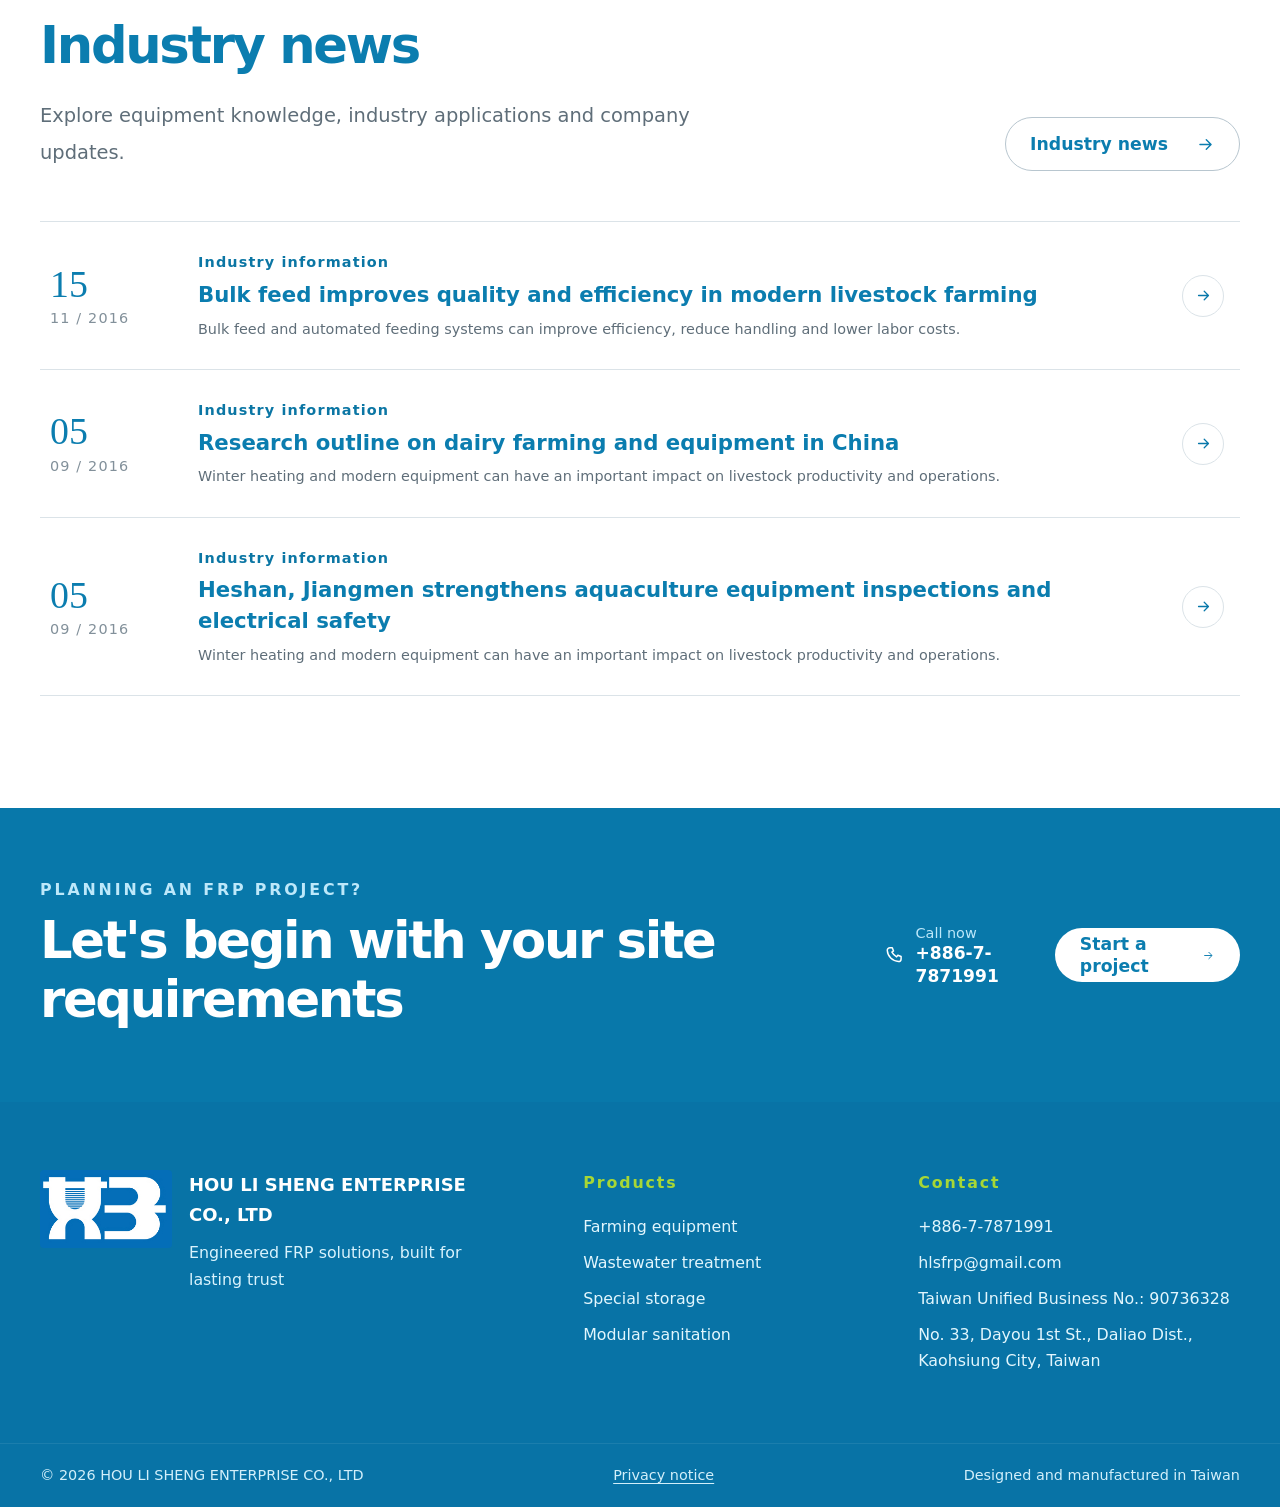
==== commit 28b72f83: "Add product video media support" ====
--- a/index.html
+++ b/index.html
@@ -7,7 +7,7 @@
     <meta name="referrer" content="strict-origin-when-cross-origin" />
     <meta
       http-equiv="Content-Security-Policy"
-      content="default-src 'self'; script-src 'self' 'sha256-veTnr4Eda9yhyCfY8hllfegcX+J11ab2pRYOq3/Vygo='; style-src 'self' 'unsafe-inline'; img-src 'self' data: https://*.supabase.co; connect-src 'self' https://*.supabase.co; frame-src https://www.openstreetmap.org; font-src 'self' data:; object-src 'none'; base-uri 'self'; form-action 'self' mailto:; upgrade-insecure-requests"
+      content="default-src 'self'; script-src 'self' 'sha256-veTnr4Eda9yhyCfY8hllfegcX+J11ab2pRYOq3/Vygo='; style-src 'self' 'unsafe-inline'; img-src 'self' data: https://*.supabase.co; media-src 'self' https://*.supabase.co; connect-src 'self' https://*.supabase.co; frame-src https://www.openstreetmap.org; font-src 'self' data:; object-src 'none'; base-uri 'self'; form-action 'self' mailto:; upgrade-insecure-requests"
     />
     <meta
       name="description"
--- a/styles.css
+++ b/styles.css
@@ -1557,6 +1557,43 @@
   margin-bottom: 45px;
 }
 
+.product-video-section {
+  background: var(--mist);
+  scroll-margin-top: 125px;
+}
+
+.product-video-section .section-heading {
+  margin-bottom: 45px;
+}
+
+.product-video-grid {
+  display: grid;
+  grid-template-columns: repeat(2, minmax(0, 1fr));
+  gap: 22px;
+}
+
+.product-video-card {
+  overflow: hidden;
+  border: 1px solid var(--line);
+  border-radius: 16px;
+  background: var(--white);
+  box-shadow: 0 14px 35px rgba(8, 105, 148, 0.08);
+}
+
+.product-video-card video {
+  display: block;
+  width: 100%;
+  aspect-ratio: 16 / 9;
+  background: #dff4fc;
+}
+
+.product-video-card a {
+  display: inline-flex;
+  margin: 14px 18px 17px;
+  color: var(--sky-700);
+  font-weight: 750;
+}
+
 .detail-gallery {
   display: grid;
   grid-template-columns: repeat(2, minmax(0, 1fr));
@@ -2693,6 +2730,10 @@
   }
 
   .detail-gallery {
+    grid-template-columns: 1fr;
+  }
+
+  .product-video-grid {
     grid-template-columns: 1fr;
   }
 
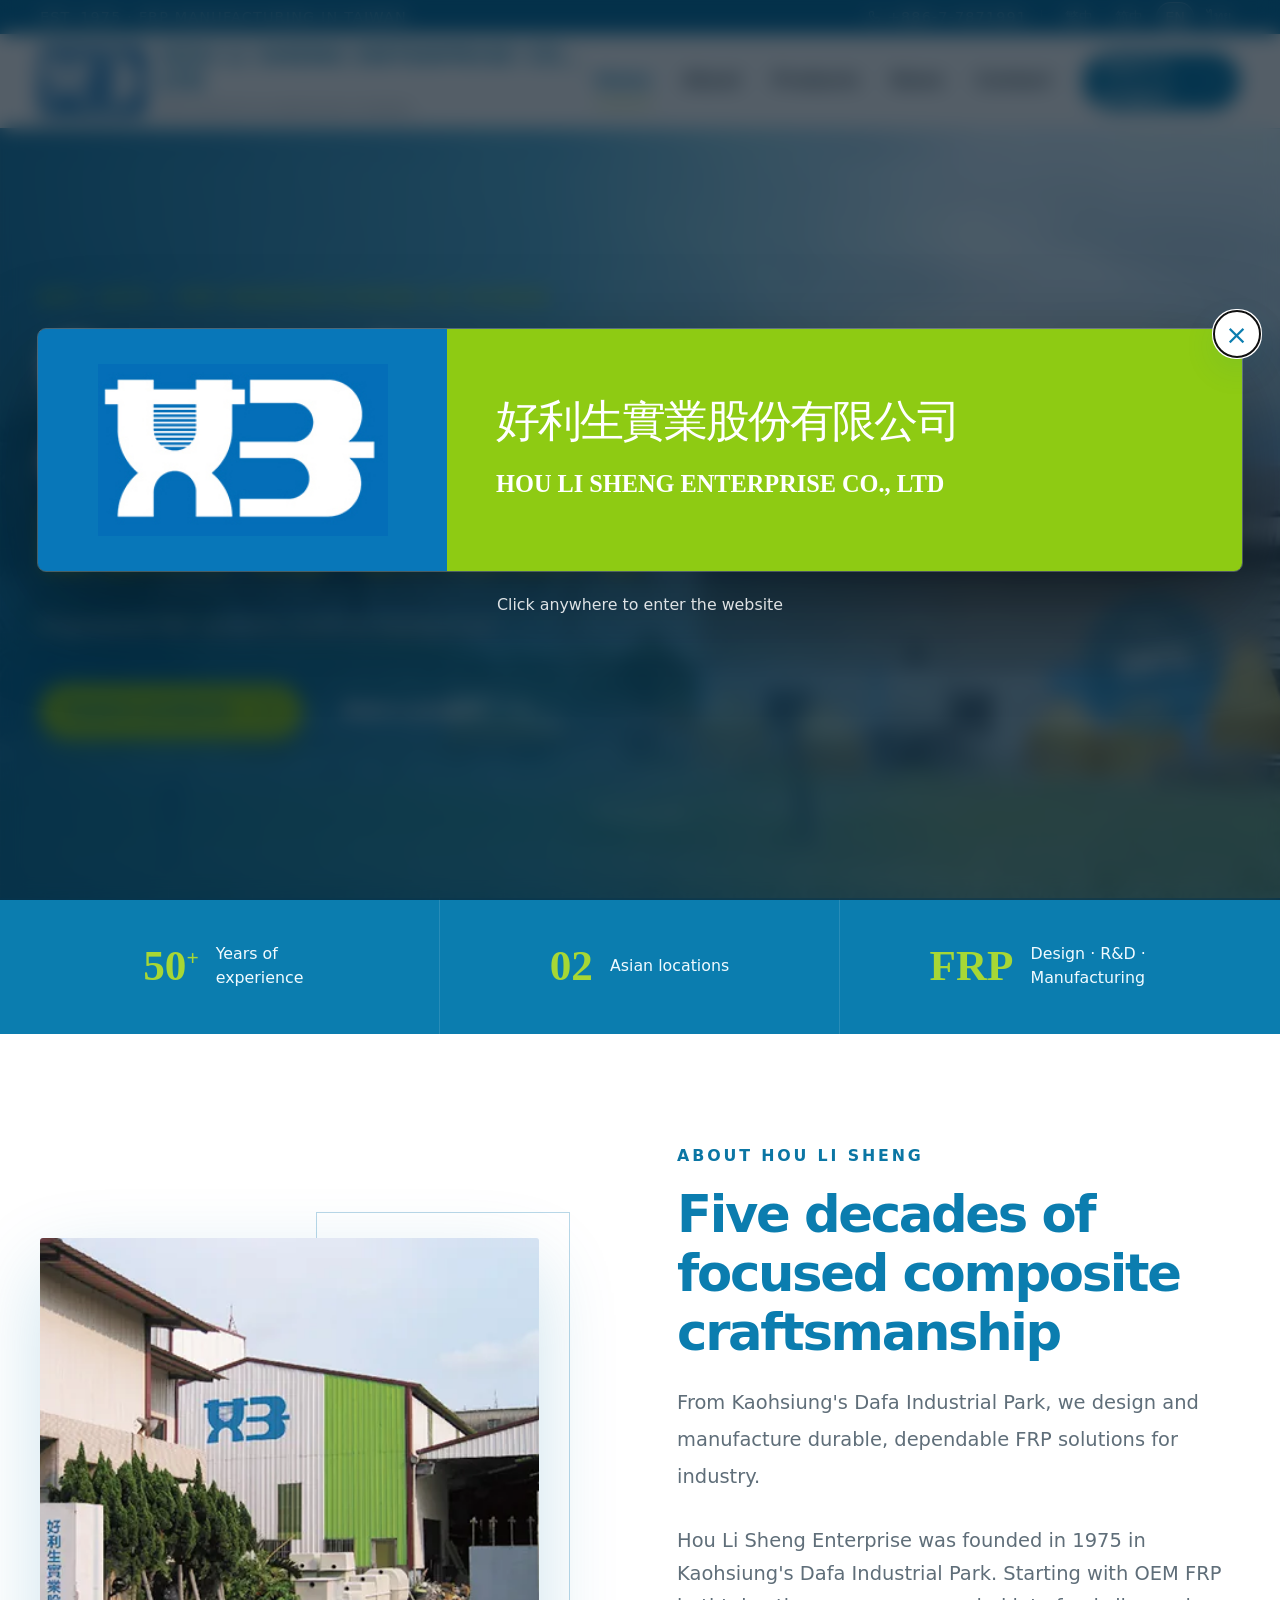
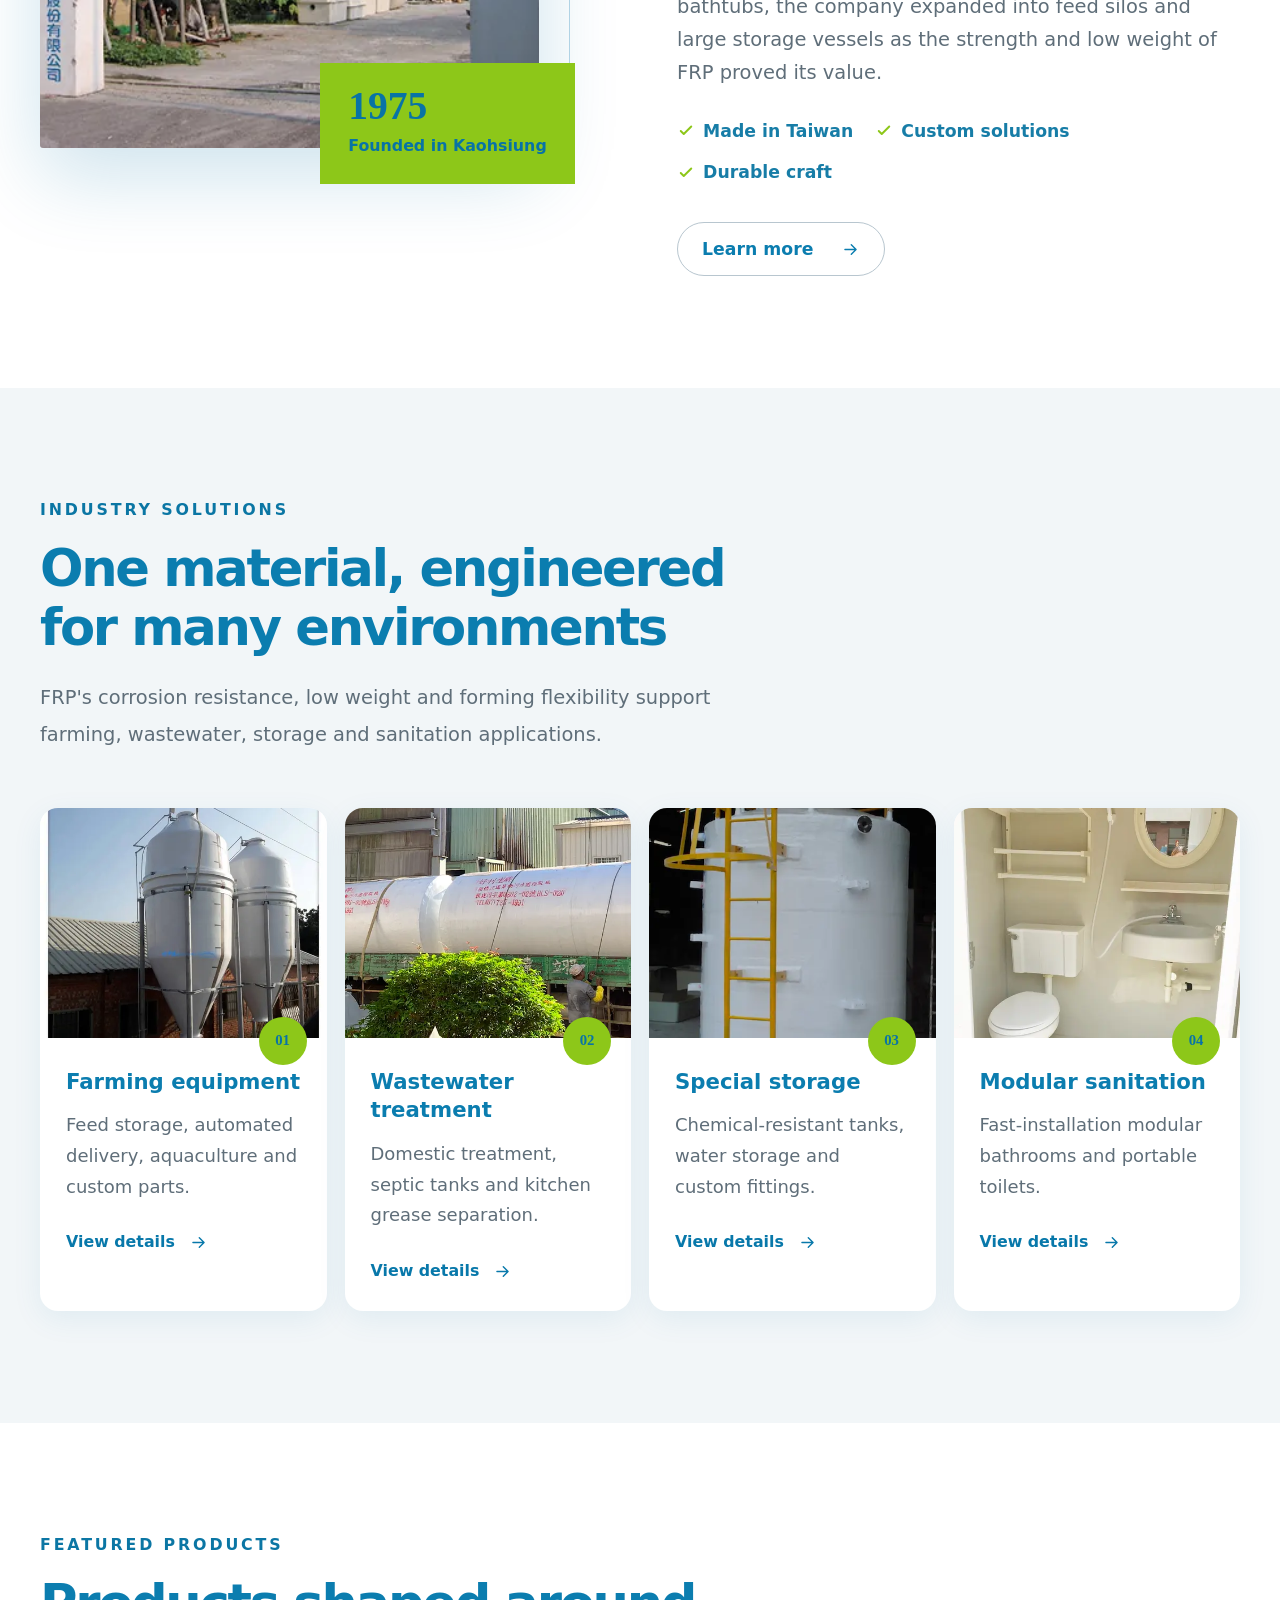
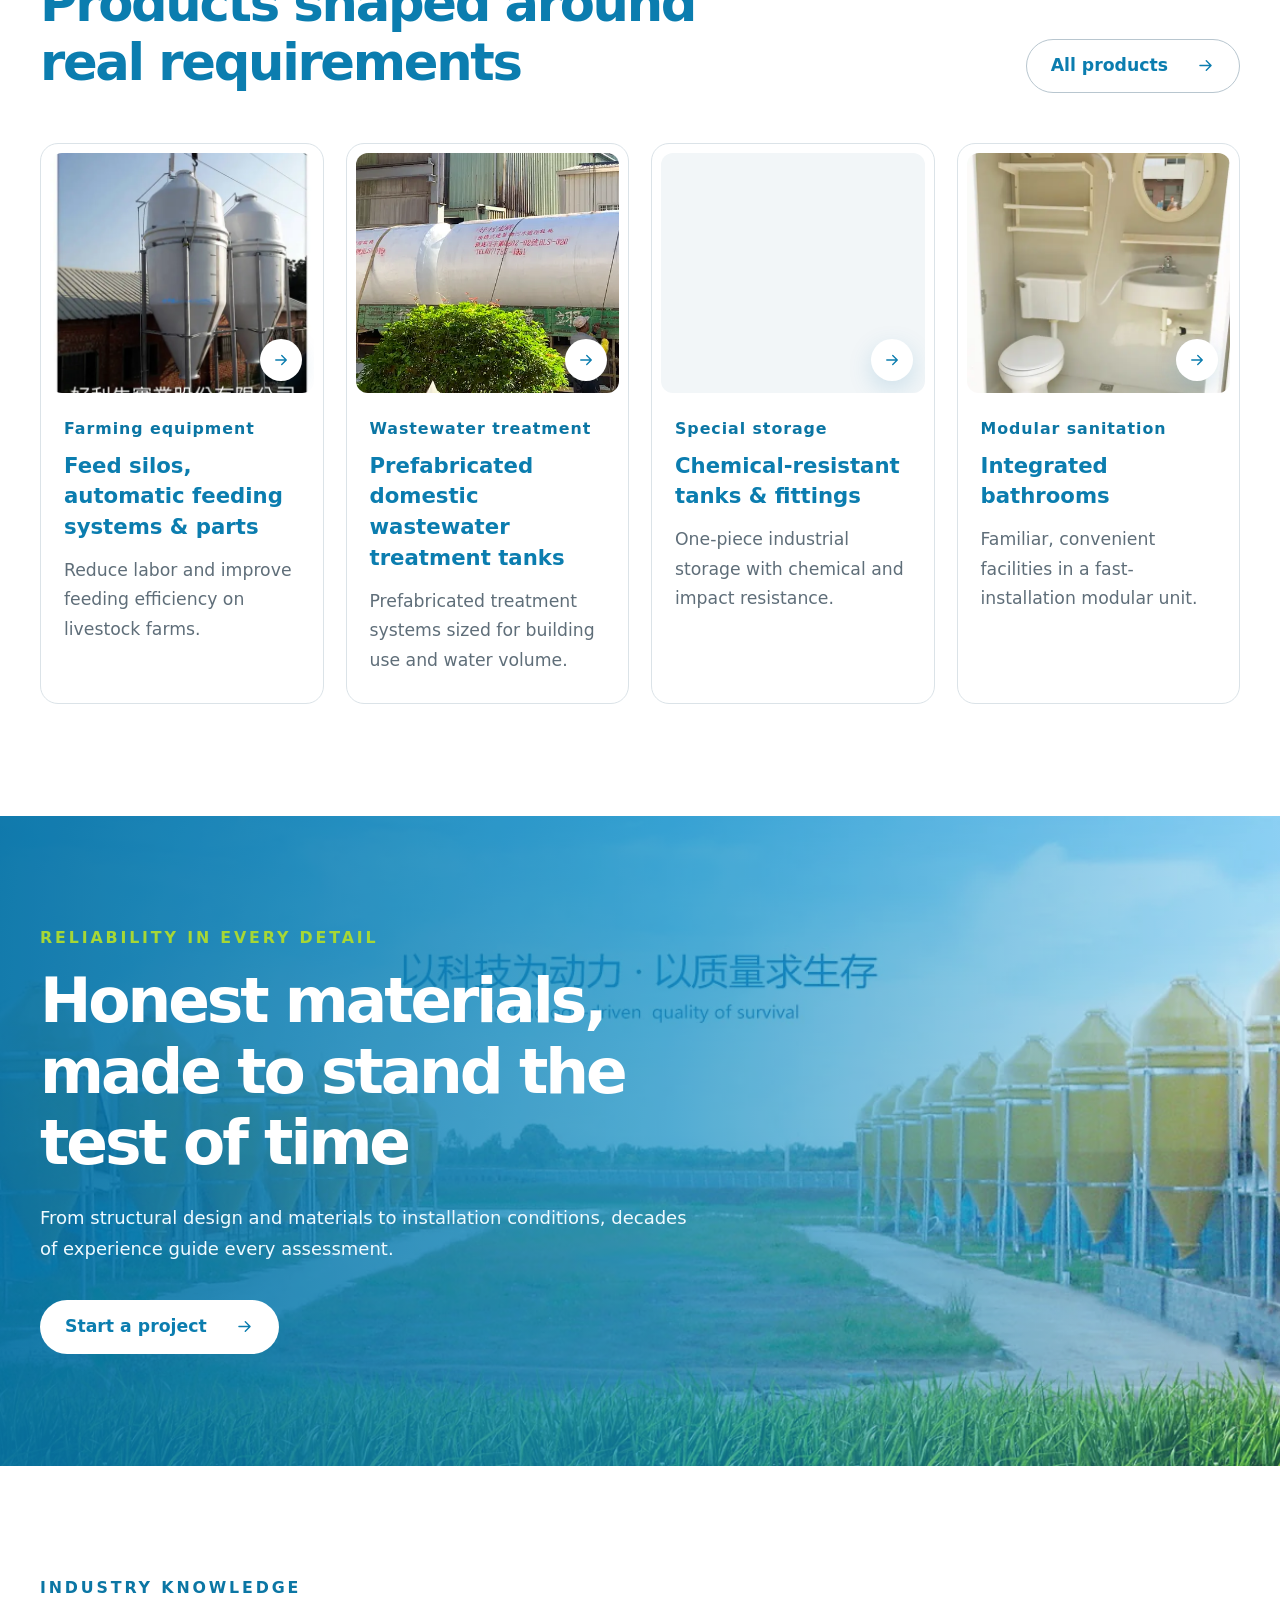
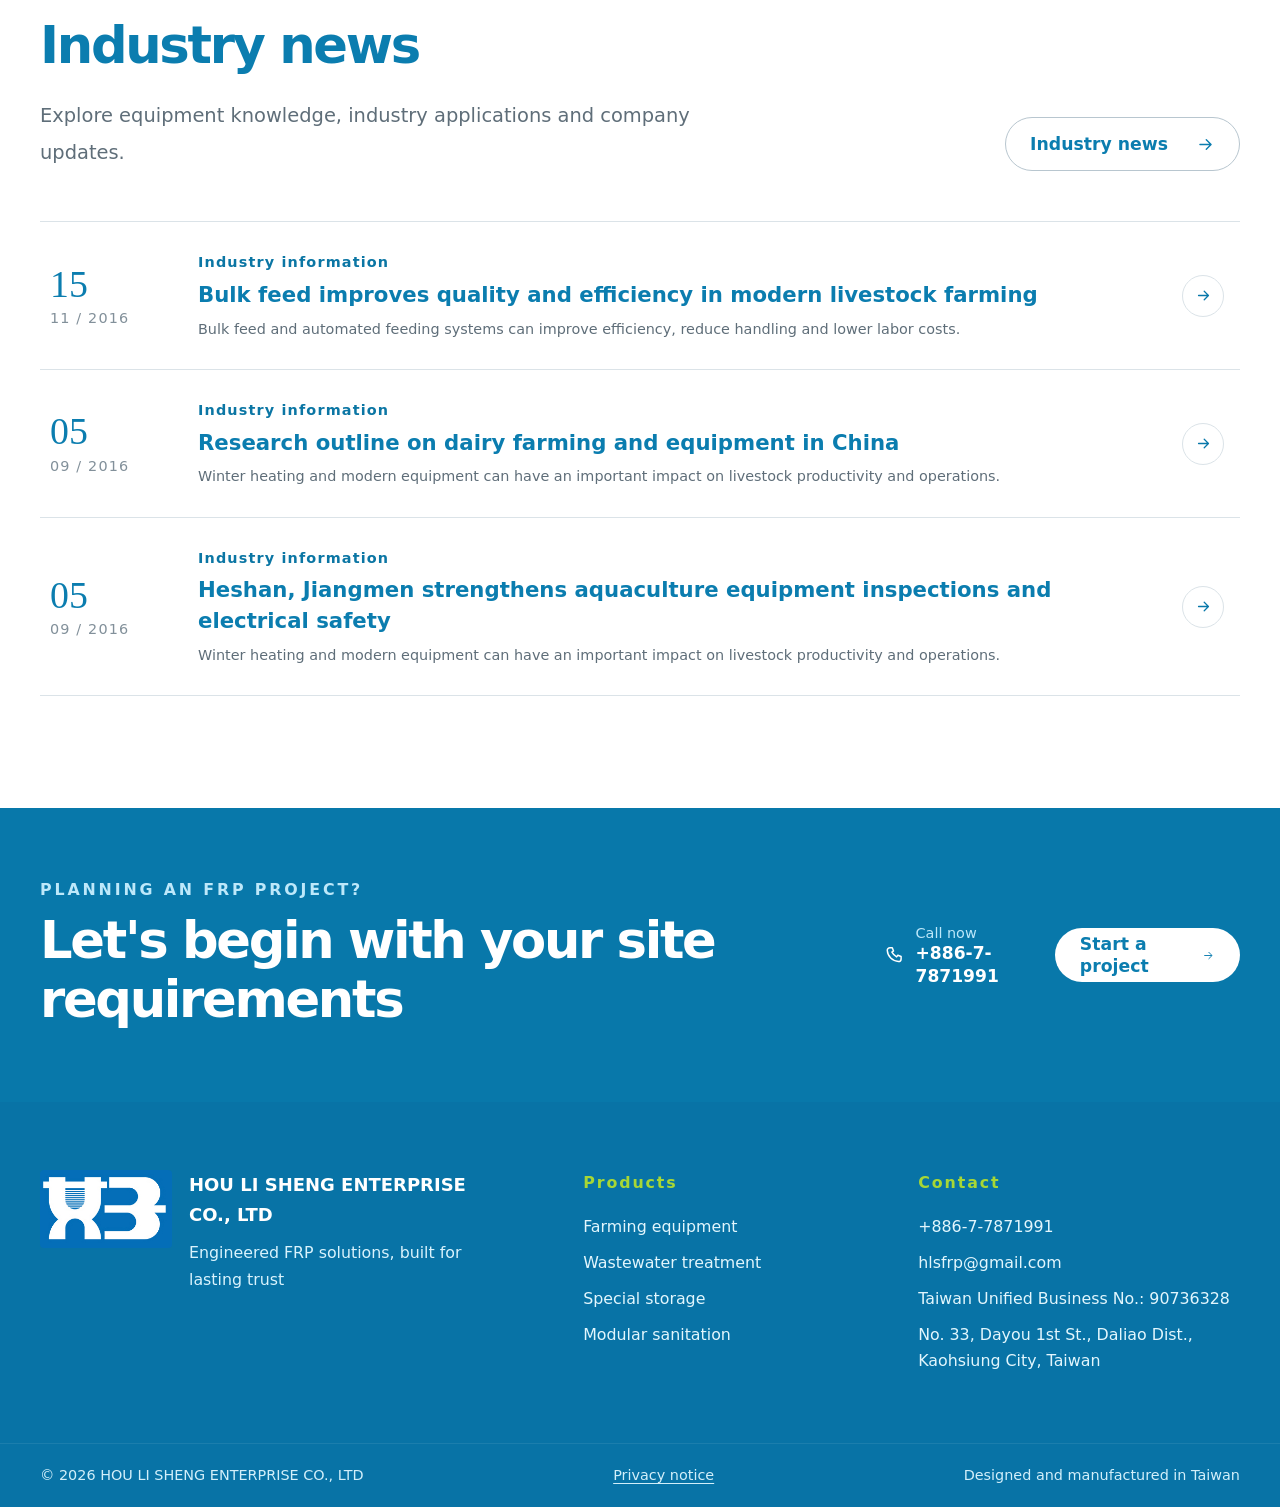
==== commit fb5a2fd8: "Use YouTube links for product videos" ====
--- a/index.html
+++ b/index.html
@@ -7,7 +7,7 @@
     <meta name="referrer" content="strict-origin-when-cross-origin" />
     <meta
       http-equiv="Content-Security-Policy"
-      content="default-src 'self'; script-src 'self' 'sha256-veTnr4Eda9yhyCfY8hllfegcX+J11ab2pRYOq3/Vygo='; style-src 'self' 'unsafe-inline'; img-src 'self' data: https://*.supabase.co; media-src 'self' https://*.supabase.co; connect-src 'self' https://*.supabase.co; frame-src https://www.openstreetmap.org; font-src 'self' data:; object-src 'none'; base-uri 'self'; form-action 'self' mailto:; upgrade-insecure-requests"
+      content="default-src 'self'; script-src 'self' 'sha256-veTnr4Eda9yhyCfY8hllfegcX+J11ab2pRYOq3/Vygo='; style-src 'self' 'unsafe-inline'; img-src 'self' data: https://*.supabase.co; connect-src 'self' https://*.supabase.co; frame-src https://www.openstreetmap.org https://www.youtube-nocookie.com; font-src 'self' data:; object-src 'none'; base-uri 'self'; form-action 'self' mailto:; upgrade-insecure-requests"
     />
     <meta
       name="description"
--- a/styles.css
+++ b/styles.css
@@ -1580,10 +1580,11 @@
   box-shadow: 0 14px 35px rgba(8, 105, 148, 0.08);
 }
 
-.product-video-card video {
+.product-video-card iframe {
   display: block;
   width: 100%;
   aspect-ratio: 16 / 9;
+  border: 0;
   background: #dff4fc;
 }
 
